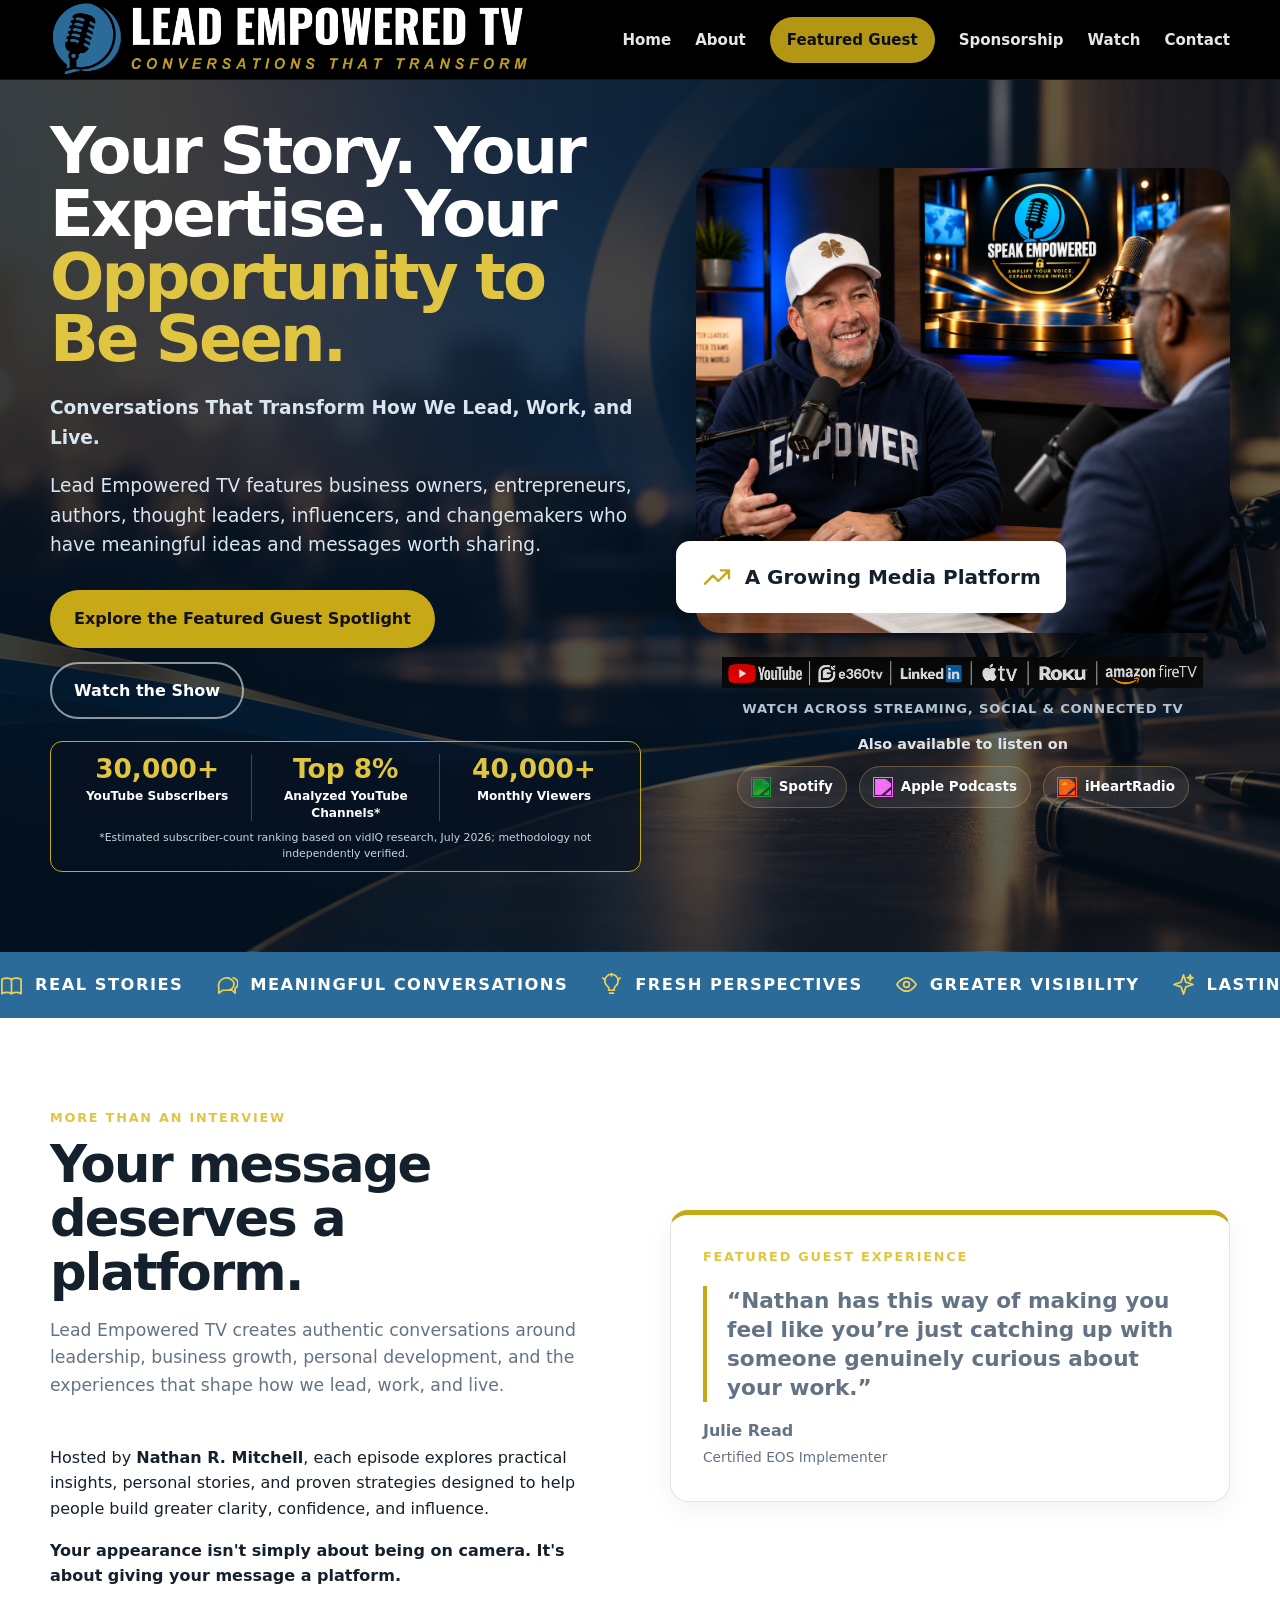
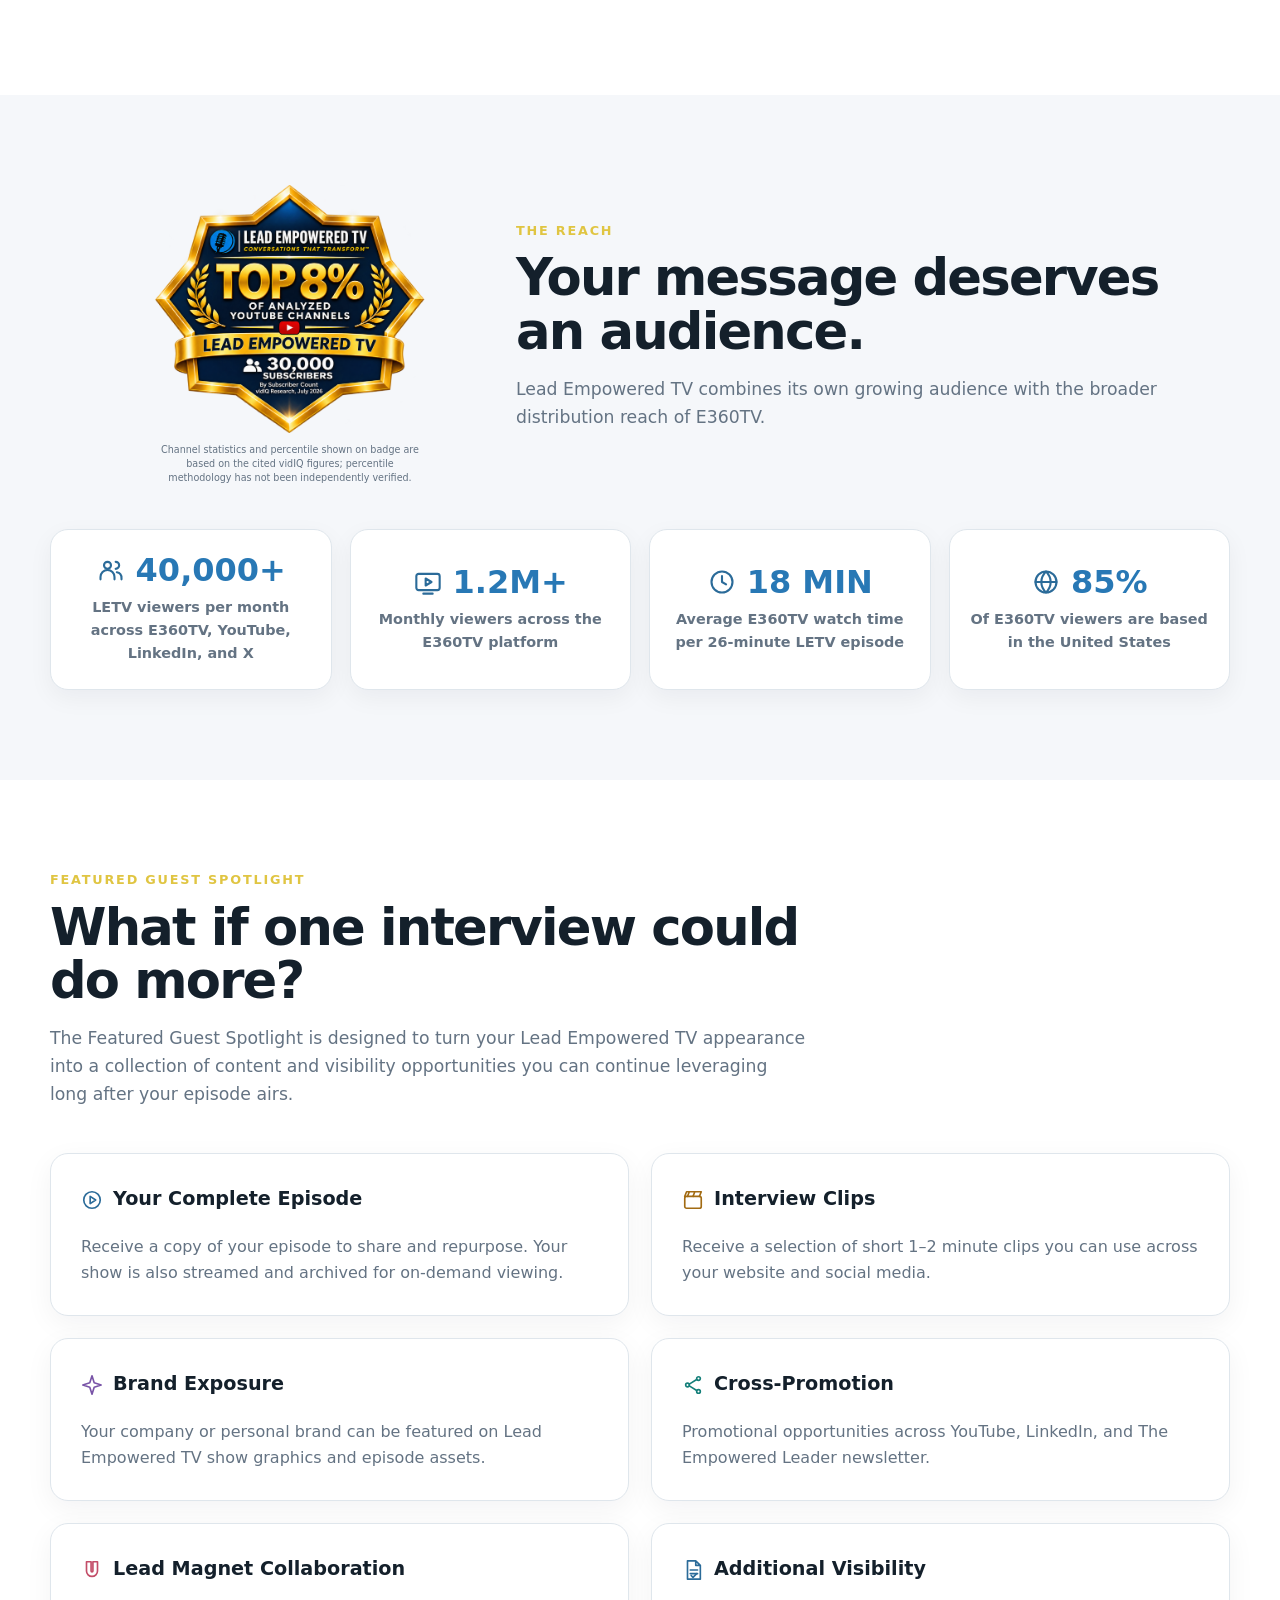
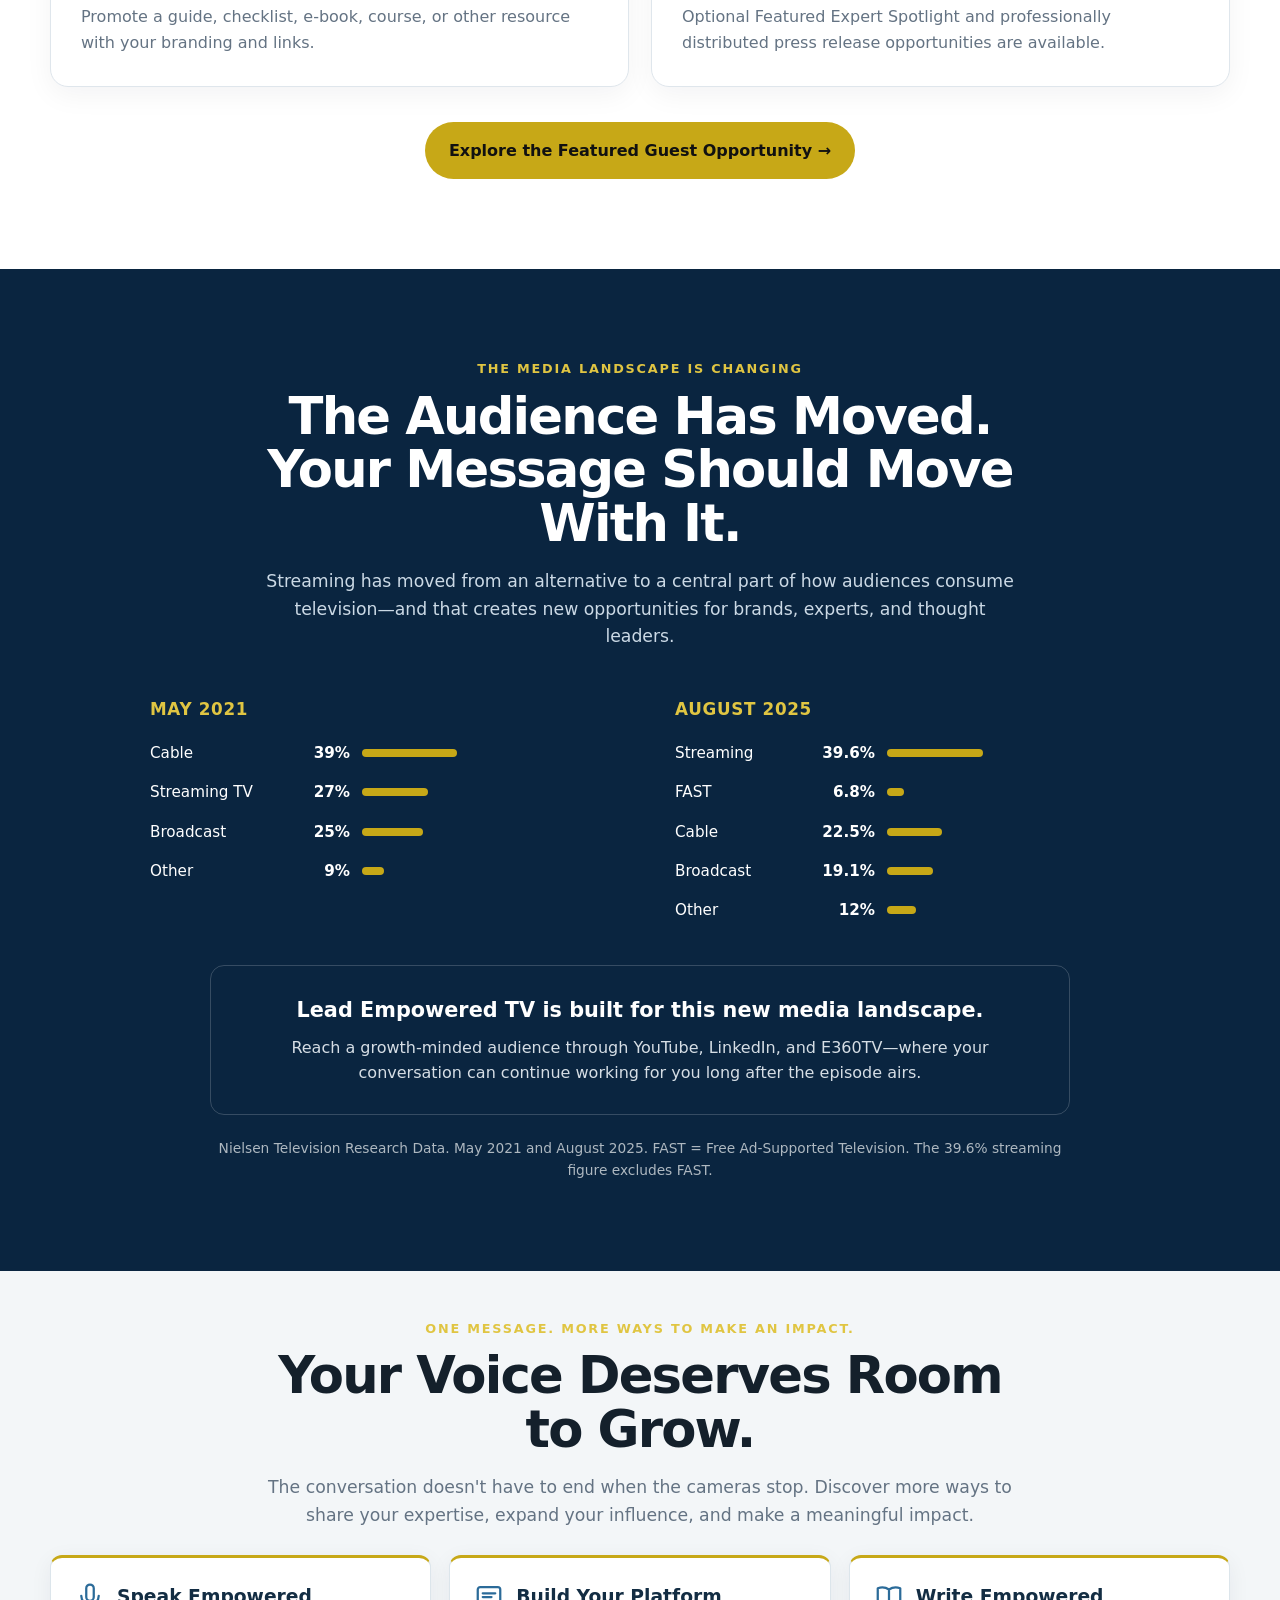
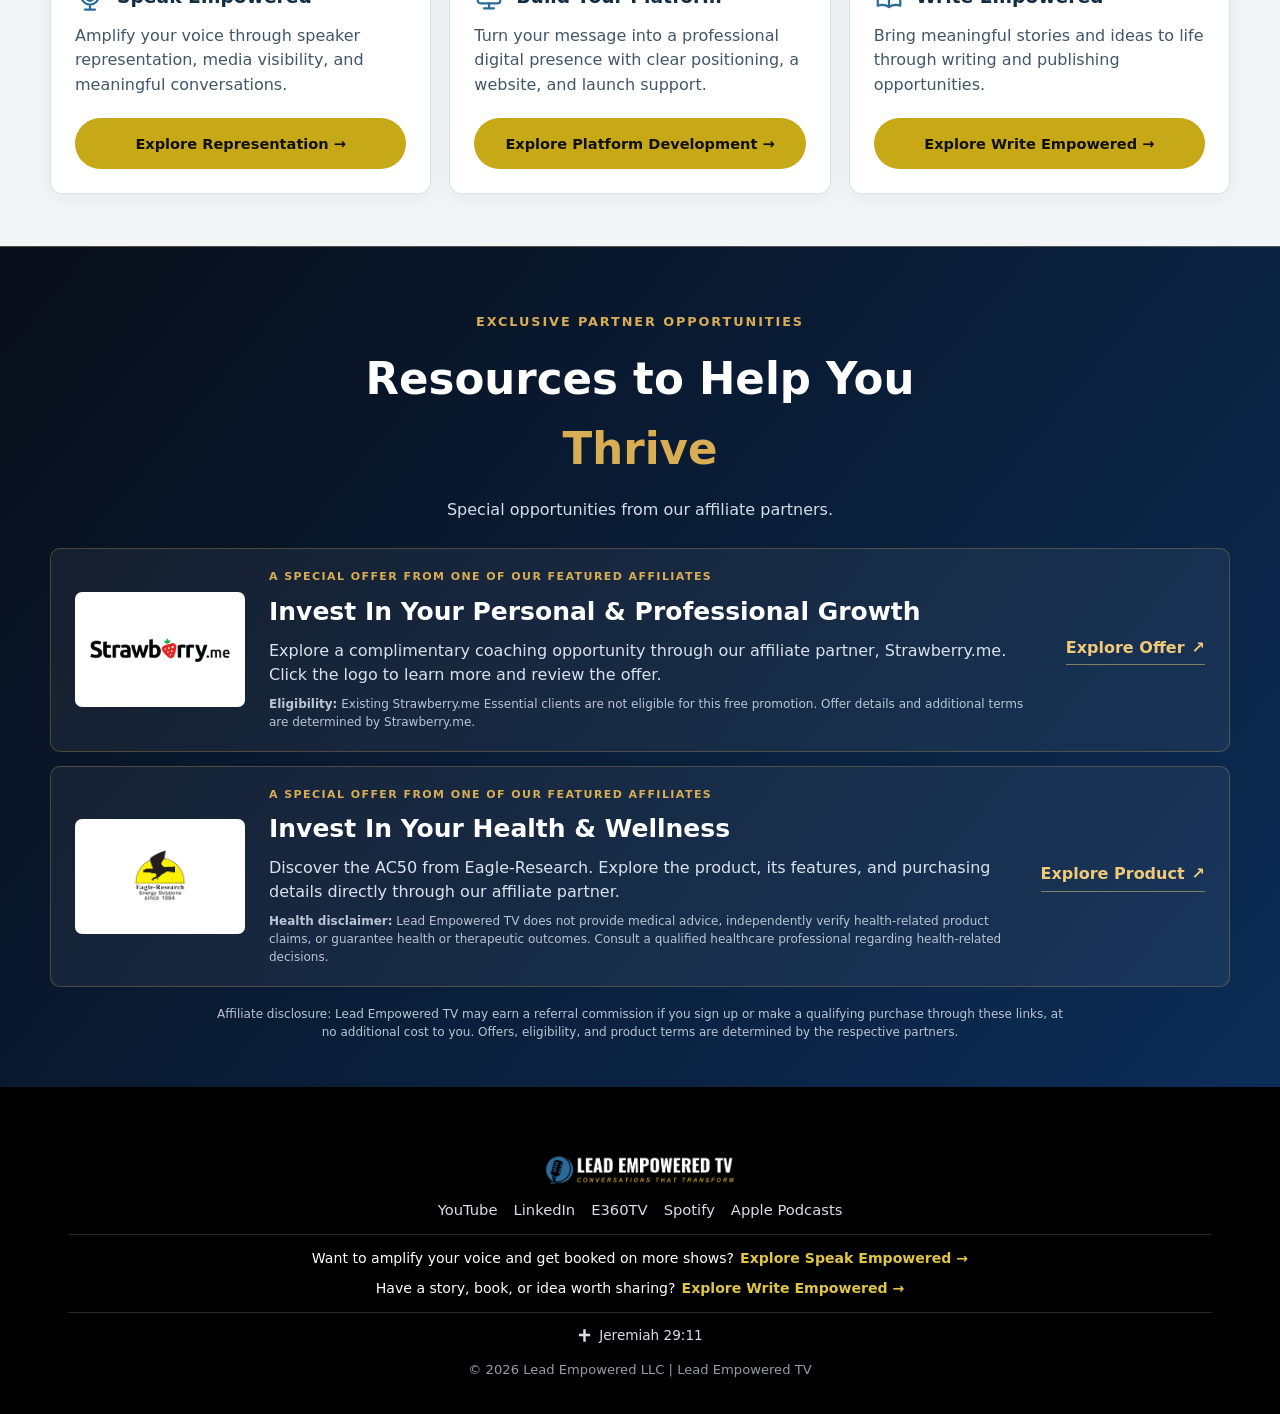
==== index.html @ e5d72232 "Replace trophy with understated upward growth icon" ====
<!doctype html>
<html lang="en">
<head><meta charset="utf-8"><meta name="viewport" content="width=device-width, initial-scale=1"><meta name="description" content="Lead Empowered TV features authentic conversations with business owners, entrepreneurs, authors, thought leaders, influencers and changemakers—broadcast across YouTube, LinkedIn and E360TV."><title>Lead Empowered TV | Conversations That Transform</title><link rel="stylesheet" href="styles.css?v=20261125-growth-badge"><meta name="theme-color" content="#000000"><link rel="icon" type="image/png" href="assets/letv-logo.png"></head>
<body>
<header class="site-header"><div class="container nav"><a class="brand" href="index.html"><img src="assets/letv-logo.png" alt="Lead Empowered TV"></a><button class="menu-btn" aria-label="Open navigation" aria-expanded="false">Menu</button><nav class="nav-links"><a href="index.html">Home</a><a href="about.html">About</a><a href="featured-guest.html" class="nav-cta">Featured Guest</a><a href="sponsorship.html">Sponsorship</a><a href="watch.html">Watch</a><a href="contact.html">Contact</a></nav></div></header>
<main>
<section class="hero home-hero"><div class="container hero-grid"><div><h1>Your Story. Your Expertise. Your <span>Opportunity to Be Seen.</span></h1><p><strong>Conversations That Transform How We Lead, Work, and Live.</strong></p><p>Lead Empowered TV features business owners, entrepreneurs, authors, thought leaders, influencers, and changemakers who have meaningful ideas and messages worth sharing.</p><div class="hero-actions"><a class="btn btn-primary" href="featured-guest.html">Explore the Featured Guest Spotlight</a><a class="btn btn-outline" href="watch.html">Watch the Show</a></div><div class="hero-credibility" aria-label="Lead Empowered TV audience milestones"><div class="hero-credibility-grid"><div><strong>30,000+</strong><span>YouTube Subscribers</span></div><div><strong>Top 8%</strong><span>Analyzed YouTube Channels*</span></div><div><strong>40,000+</strong><span>Monthly Viewers</span></div></div><p class="hero-credibility-note">*Estimated subscriber-count ranking based on vidIQ research, July 2026; methodology not independently verified.</p></div></div><div class="hero-visual"><div class="hero-image"><a href="https://speakempowered.com" target="_blank" rel="noopener noreferrer" aria-label="Visit Speak Empowered (opens in a new tab)"><img src="assets/Speak%20Empowered%20Podcast%20Studio.png" alt="Speak Empowered podcast studio conversation"></a><div class="hero-badge hero-milestone-badge"><svg viewBox="0 0 24 24" fill="none" stroke="currentColor" stroke-width="1.8" stroke-linecap="round" stroke-linejoin="round" aria-hidden="true"><path d="m3 17 6-6 4 4 8-8m-6 0h6v6"/></svg><span>A Growing Media Platform</span></div></div><div class="hero-platforms"><img src="assets/platform-logos.png.png" alt="Watch Lead Empowered TV on YouTube, E360TV, LinkedIn, Apple TV, Roku, and Amazon Fire TV"><p>Watch Across Streaming, Social &amp; Connected TV</p><div class="hero-audio-platforms" aria-label="Also available on audio platforms"><span class="hero-audio-intro">Also available to listen on</span><div class="hero-audio-list"><a class="hero-audio-service audio-spotify" href="https://open.spotify.com/show/033vvE1kZhwnEYryCUpQne" target="_blank" rel="noopener noreferrer" aria-label="Listen on Spotify (opens in a new tab)"><img src="https://cdn.jsdelivr.net/npm/simple-icons@v15/icons/spotify.svg" alt="" loading="lazy">Spotify</a><a class="hero-audio-service audio-apple" href="https://podcasts.apple.com/us/podcast/lead-empowered-tv-conversations-that-transform-how/id1896902342" target="_blank" rel="noopener noreferrer" aria-label="Listen on Apple Podcasts (opens in a new tab)"><img src="https://cdn.jsdelivr.net/npm/simple-icons@v15/icons/applepodcasts.svg" alt="" loading="lazy">Apple Podcasts</a><a class="hero-audio-service audio-iheart" href="https://www.iheart.com/podcast/1333-lead-empowered-tv-convers-336677983/" target="_blank" rel="noopener noreferrer" aria-label="Listen on iHeartRadio (opens in a new tab)"><img src="https://cdn.jsdelivr.net/npm/simple-icons@v15/icons/iheartradio.svg" alt="" loading="lazy">iHeartRadio</a></div></div></div></div></div></section>
<div class="home-ticker" aria-label="REAL STORIES • MEANINGFUL CONVERSATIONS • FRESH PERSPECTIVES • GREATER VISIBILITY • LASTING IMPACT"><div class="home-ticker-track" aria-hidden="true"><div class="home-ticker-set"><span class="ticker-item"><svg class="ticker-icon" viewBox="0 0 24 24" fill="none" stroke="currentColor" stroke-width="1.8" stroke-linecap="round" stroke-linejoin="round" aria-hidden="true" focusable="false"><path d="M12 6.5c3-1.5 7-1.5 10 0v15c-3-1.5-7-1.5-10 0-3-1.5-7-1.5-10 0v-15c3-1.5 7-1.5 10 0z"/><path d="M12 6.5v15"/></svg><span>REAL STORIES</span></span><span class="ticker-item"><svg class="ticker-icon" viewBox="0 0 24 24" fill="none" stroke="currentColor" stroke-width="1.8" stroke-linecap="round" stroke-linejoin="round" aria-hidden="true" focusable="false"><path d="M20 11a7 7 0 0 1-7 7H8l-4 3v-5a7 7 0 1 1 16-5z"/><path d="M15 18h3l3 3v-5a6 6 0 0 0-2-11"/></svg><span>MEANINGFUL CONVERSATIONS</span></span><span class="ticker-item"><svg class="ticker-icon" viewBox="0 0 24 24" fill="none" stroke="currentColor" stroke-width="1.8" stroke-linecap="round" stroke-linejoin="round" aria-hidden="true" focusable="false"><path d="M9 18h6m-5 3h4M8 14a7 7 0 1 1 8 0c-1 1-1.5 2-1.5 4h-5C9.5 16 9 15 8 14z"/><path d="M12 1v2M3 5l2 2M21 5l-2 2"/></svg><span>FRESH PERSPECTIVES</span></span><span class="ticker-item"><svg class="ticker-icon" viewBox="0 0 24 24" fill="none" stroke="currentColor" stroke-width="1.8" stroke-linecap="round" stroke-linejoin="round" aria-hidden="true" focusable="false"><path d="M2 12s4-7 10-7 10 7 10 7-4 7-10 7S2 12 2 12z"/><circle cx="12" cy="12" r="3"/></svg><span>GREATER VISIBILITY</span></span><span class="ticker-item"><svg class="ticker-icon" viewBox="0 0 24 24" fill="none" stroke="currentColor" stroke-width="1.8" stroke-linecap="round" stroke-linejoin="round" aria-hidden="true" focusable="false"><path d="m12 2 2.5 7.5L22 12l-7.5 2.5L12 22l-2.5-7.5L2 12l7.5-2.5L12 2z"/><path d="m19 2 .7 2.3L22 5l-2.3.7L19 8l-.7-2.3L16 5l2.3-.7L19 2z"/></svg><span>LASTING IMPACT</span></span></div><div class="home-ticker-set"><span class="ticker-item"><svg class="ticker-icon" viewBox="0 0 24 24" fill="none" stroke="currentColor" stroke-width="1.8" stroke-linecap="round" stroke-linejoin="round" aria-hidden="true" focusable="false"><path d="M12 6.5c3-1.5 7-1.5 10 0v15c-3-1.5-7-1.5-10 0-3-1.5-7-1.5-10 0v-15c3-1.5 7-1.5 10 0z"/><path d="M12 6.5v15"/></svg><span>REAL STORIES</span></span><span class="ticker-item"><svg class="ticker-icon" viewBox="0 0 24 24" fill="none" stroke="currentColor" stroke-width="1.8" stroke-linecap="round" stroke-linejoin="round" aria-hidden="true" focusable="false"><path d="M20 11a7 7 0 0 1-7 7H8l-4 3v-5a7 7 0 1 1 16-5z"/><path d="M15 18h3l3 3v-5a6 6 0 0 0-2-11"/></svg><span>MEANINGFUL CONVERSATIONS</span></span><span class="ticker-item"><svg class="ticker-icon" viewBox="0 0 24 24" fill="none" stroke="currentColor" stroke-width="1.8" stroke-linecap="round" stroke-linejoin="round" aria-hidden="true" focusable="false"><path d="M9 18h6m-5 3h4M8 14a7 7 0 1 1 8 0c-1 1-1.5 2-1.5 4h-5C9.5 16 9 15 8 14z"/><path d="M12 1v2M3 5l2 2M21 5l-2 2"/></svg><span>FRESH PERSPECTIVES</span></span><span class="ticker-item"><svg class="ticker-icon" viewBox="0 0 24 24" fill="none" stroke="currentColor" stroke-width="1.8" stroke-linecap="round" stroke-linejoin="round" aria-hidden="true" focusable="false"><path d="M2 12s4-7 10-7 10 7 10 7-4 7-10 7S2 12 2 12z"/><circle cx="12" cy="12" r="3"/></svg><span>GREATER VISIBILITY</span></span><span class="ticker-item"><svg class="ticker-icon" viewBox="0 0 24 24" fill="none" stroke="currentColor" stroke-width="1.8" stroke-linecap="round" stroke-linejoin="round" aria-hidden="true" focusable="false"><path d="m12 2 2.5 7.5L22 12l-7.5 2.5L12 22l-2.5-7.5L2 12l7.5-2.5L12 2z"/><path d="m19 2 .7 2.3L22 5l-2.3.7L19 8l-.7-2.3L16 5l2.3-.7L19 2z"/></svg><span>LASTING IMPACT</span></span></div></div></div>
<section class="section"><div class="container split"><div><div class="eyebrow">More Than An Interview</div><div class="section-heading"><h2>Your message deserves a platform.</h2><p>Lead Empowered TV creates authentic conversations around leadership, business growth, personal development, and the experiences that shape how we lead, work, and live.</p></div><p>Hosted by <strong>Nathan R. Mitchell</strong>, each episode explores practical insights, personal stories, and proven strategies designed to help people build greater clarity, confidence, and influence.</p><p><strong>Your appearance isn't simply about being on camera. It's about giving your message a platform.</strong></p></div><div class="card" style="border-top:5px solid var(--gold);padding:32px"><div class="eyebrow">Featured Guest Experience</div><p class="quote" style="margin-top:18px">“Nathan has this way of making you feel like you’re just catching up with someone genuinely curious about your work.”</p><p style="margin-bottom:0"><strong>Julie Read</strong><br><span class="small">Certified EOS Implementer</span></p></div></div></section>
<section class="section section-alt"><div class="container"><div class="reach-intro"><div class="reach-badge"><img src="assets/Lead%20Empowered%20TV%20top%208%25%20badge.png" alt="Lead Empowered TV badge: top 8 percent of analyzed YouTube channels by subscriber count, 30,000 subscribers, vidIQ research July 2026" loading="lazy"><p class="small">Channel statistics and percentile shown on badge are based on the cited vidIQ figures; percentile methodology has not been independently verified.</p></div><div class="section-heading"><div class="eyebrow">The Reach</div><h2>Your message deserves an audience.</h2><p>Lead Empowered TV combines its own growing audience with the broader distribution reach of E360TV.</p></div></div><div class="stats"><div class="stat stat--icon"><div class="stat-metric"><span class="stat-icon" aria-hidden="true"><svg viewBox="0 0 24 24" fill="none" stroke="currentColor" stroke-width="1.8" stroke-linecap="round" stroke-linejoin="round"><circle cx="9" cy="8" r="3"/><path d="M3 20v-2a6 6 0 0 1 12 0v2M16 5a3 3 0 0 1 0 6M17 14a5 5 0 0 1 4 5v1"/></svg></span><strong>40,000+</strong></div><span>LETV viewers per month across E360TV, YouTube, LinkedIn, and X</span></div><div class="stat stat--icon"><div class="stat-metric"><span class="stat-icon" aria-hidden="true"><svg viewBox="0 0 24 24" fill="none" stroke="currentColor" stroke-width="1.8" stroke-linecap="round" stroke-linejoin="round"><rect x="2" y="5" width="20" height="14" rx="2"/><path d="m10 9 5 3-5 3zM8 22h8"/></svg></span><strong>1.2M+</strong></div><span>Monthly viewers across the E360TV platform</span></div><div class="stat stat--icon"><div class="stat-metric"><span class="stat-icon" aria-hidden="true"><svg viewBox="0 0 24 24" fill="none" stroke="currentColor" stroke-width="1.8" stroke-linecap="round" stroke-linejoin="round"><circle cx="12" cy="12" r="9"/><path d="M12 7v5l3.5 2"/></svg></span><strong>18 MIN</strong></div><span>Average E360TV watch time per 26-minute LETV episode</span></div><div class="stat stat--icon"><div class="stat-metric"><span class="stat-icon" aria-hidden="true"><svg viewBox="0 0 24 24" fill="none" stroke="currentColor" stroke-width="1.8" stroke-linecap="round" stroke-linejoin="round"><circle cx="12" cy="12" r="9"/><path d="M3 12h18M12 3c-3 3-4 6-4 9s1 6 4 9M12 3c3 3 4 6 4 9s-1 6-4 9"/></svg></span><strong>85%</strong></div><span>Of E360TV viewers are based in the United States</span></div></div></div></section>
<section class="section"><div class="container"><div class="section-heading"><div class="eyebrow">Featured Guest Spotlight</div><h2>What if one interview could do more?</h2><p>The Featured Guest Spotlight is designed to turn your Lead Empowered TV appearance into a collection of content and visibility opportunities you can continue leveraging long after your episode airs.</p></div><div class="cards"><div class="card"><h3 class="spotlight-benefit-heading"><span class="spotlight-benefit-icon spotlight-benefit-icon--play-circle" aria-hidden="true"><svg width="22" height="22" viewBox="0 0 24 24" fill="none" stroke="currentColor" stroke-width="1.8" stroke-linecap="round" stroke-linejoin="round"><circle cx='12' cy='12' r='9'/><path d='m10 8 6 4-6 4z'/></svg></span>Your Complete Episode</h3><p>Receive a copy of your episode to share and repurpose. Your show is also streamed and archived for on-demand viewing.</p></div><div class="card"><h3 class="spotlight-benefit-heading"><span class="spotlight-benefit-icon spotlight-benefit-icon--clapperboard" aria-hidden="true"><svg width="22" height="22" viewBox="0 0 24 24" fill="none" stroke="currentColor" stroke-width="1.8" stroke-linecap="round" stroke-linejoin="round"><rect x='3' y='8' width='18' height='13' rx='2'/><path d='M3 8 5 3h16l-2 5M8 3l-2 5m8-5-2 5'/></svg></span>Interview Clips</h3><p>Receive a selection of short 1–2 minute clips you can use across your website and social media.</p></div><div class="card"><h3 class="spotlight-benefit-heading"><span class="spotlight-benefit-icon spotlight-benefit-icon--sparkles" aria-hidden="true"><svg width="22" height="22" viewBox="0 0 24 24" fill="none" stroke="currentColor" stroke-width="1.8" stroke-linecap="round" stroke-linejoin="round"><path d='m12 2 2.4 7.6L22 12l-7.6 2.4L12 22l-2.4-7.6L2 12l7.6-2.4z'/></svg></span>Brand Exposure</h3><p>Your company or personal brand can be featured on Lead Empowered TV show graphics and episode assets.</p></div><div class="card"><h3 class="spotlight-benefit-heading"><span class="spotlight-benefit-icon spotlight-benefit-icon--share" aria-hidden="true"><svg width="22" height="22" viewBox="0 0 24 24" fill="none" stroke="currentColor" stroke-width="1.8" stroke-linecap="round" stroke-linejoin="round"><circle cx='18' cy='5' r='2'/><circle cx='6' cy='12' r='2'/><circle cx='18' cy='19' r='2'/><path d='m8 11 8-5M8 13l8 5'/></svg></span>Cross-Promotion</h3><p>Promotional opportunities across YouTube, LinkedIn, and The Empowered Leader newsletter.</p></div><div class="card"><h3 class="spotlight-benefit-heading"><span class="spotlight-benefit-icon spotlight-benefit-icon--magnet" aria-hidden="true"><svg width="22" height="22" viewBox="0 0 24 24" fill="none" stroke="currentColor" stroke-width="1.8" stroke-linecap="round" stroke-linejoin="round"><path d='M6 3v10a6 6 0 0 0 12 0V3h-5v10a1 1 0 0 1-2 0V3z'/></svg></span>Lead Magnet Collaboration</h3><p>Promote a guide, checklist, e-book, course, or other resource with your branding and links.</p></div><div class="card"><h3 class="spotlight-benefit-heading"><span class="spotlight-benefit-icon spotlight-benefit-icon--file" aria-hidden="true"><svg width="22" height="22" viewBox="0 0 24 24" fill="none" stroke="currentColor" stroke-width="1.8" stroke-linecap="round" stroke-linejoin="round"><path d="M6 2h9l5 5v15H6zM15 2v5h5M9 12h8M9 16h8"/><path d="m10 18 2 2 4-4"/></svg></span>Additional Visibility</h3><p>Optional Featured Expert Spotlight and professionally distributed press release opportunities are available.</p></div></div><div style="text-align:center;margin-top:35px"><a class="btn btn-primary" href="featured-guest.html">Explore the Featured Guest Opportunity →</a></div></div></section>


<section class="section section-dark streaming-section"><div class="container"><div class="section-heading center"><div class="eyebrow">The Media Landscape Is Changing</div><h2>The Audience Has Moved. Your Message Should Move With It.</h2><p>Streaming has moved from an alternative to a central part of how audiences consume television—and that creates new opportunities for brands, experts, and thought leaders.</p></div><div class="media-compare"><div class="media-year"><div class="media-year-label">May 2021</div><div class="media-bars"><div class="media-row"><span>Cable</span><strong>39%</strong><i style="width:39%"></i></div><div class="media-row"><span>Streaming TV</span><strong>27%</strong><i style="width:27%"></i></div><div class="media-row"><span>Broadcast</span><strong>25%</strong><i style="width:25%"></i></div><div class="media-row"><span>Other</span><strong>9%</strong><i style="width:9%"></i></div></div></div><div class="media-year"><div class="media-year-label">August 2025</div><div class="media-bars"><div class="media-row"><span>Streaming</span><strong>39.6%</strong><i style="width:39.6%"></i></div><div class="media-row"><span>FAST</span><strong>6.8%</strong><i style="width:6.8%"></i></div><div class="media-row"><span>Cable</span><strong>22.5%</strong><i style="width:22.5%"></i></div><div class="media-row"><span>Broadcast</span><strong>19.1%</strong><i style="width:19.1%"></i></div><div class="media-row"><span>Other</span><strong>12%</strong><i style="width:12%"></i></div></div></div></div><div class="streaming-takeaway"><h3>Lead Empowered TV is built for this new media landscape.</h3><p>Reach a growth-minded audience through YouTube, LinkedIn, and E360TV—where your conversation can continue working for you long after the episode airs.</p></div><p class="small source-note">Nielsen Television Research Data. May 2021 and August 2025. FAST = Free Ad-Supported Television. The 39.6% streaming figure excludes FAST.</p></div></section>


</main>
<section class="section impact-pathways" aria-labelledby="impact-pathways-title"><div class="container"><div class="section-heading center"><div class="eyebrow">One Message. More Ways to Make an Impact.</div><h2 id="impact-pathways-title">Your Voice Deserves Room to Grow.</h2><p>The conversation doesn't have to end when the cameras stop. Discover more ways to share your expertise, expand your influence, and make a meaningful impact.</p></div><div class="impact-pathways-grid"><article class="impact-pathways-card"><div class="impact-pathways-title"><span class="impact-pathways-icon" aria-hidden="true"><svg viewBox="0 0 24 24"><rect x="9" y="2" width="6" height="13" rx="3"/><path d="M5 11a7 7 0 0 0 14 0M12 18v4M8 22h8"/></svg></span><h3>Speak Empowered</h3></div><p>Amplify your voice through speaker representation, media visibility, and meaningful conversations.</p><a class="btn btn-primary" href="https://speakempowered.com/apply" target="_blank" rel="noopener noreferrer">Explore Representation →</a></article><article class="impact-pathways-card"><div class="impact-pathways-title"><span class="impact-pathways-icon" aria-hidden="true"><svg viewBox="0 0 24 24"><rect x="3" y="4" width="18" height="13" rx="2"/><path d="M8 21h8M12 17v4M7 9h10M7 12h7"/></svg></span><h3>Build Your Platform</h3></div><p>Turn your message into a professional digital presence with clear positioning, a website, and launch support.</p><a class="btn btn-primary" href="https://speakempowered.com/platform-development" target="_blank" rel="noopener noreferrer">Explore Platform Development →</a></article><article class="impact-pathways-card"><div class="impact-pathways-title"><span class="impact-pathways-icon" aria-hidden="true"><svg viewBox="0 0 24 24"><path d="M12 6c-3-2-6-2-9-1v14c3-1 6-1 9 1 3-2 6-2 9-1V5c-3-1-6-1-9 1zM12 6v14"/></svg></span><h3>Write Empowered</h3></div><p>Bring meaningful stories and ideas to life through writing and publishing opportunities.</p><a class="btn btn-primary" href="https://writeempowered.com/" target="_blank" rel="noopener noreferrer">Explore Write Empowered →</a></article></div></div></section>
<section class="curated-partners" aria-labelledby="curated-partners-title"><div class="container curated-partners-inner"><div class="curated-partners-heading"><p class="eyebrow">EXCLUSIVE PARTNER OPPORTUNITIES</p><h2 id="curated-partners-title">Resources to Help You <span>Thrive</span></h2><p>Special opportunities from our affiliate partners.</p></div><div class="curated-partner-list"><article class="curated-partner-row"><a class="curated-partner-image" href="https://app.strawberry.me/r/nathanm" target="_blank" rel="noopener noreferrer sponsored" aria-label="Visit Strawberry.me coaching offer (opens in a new tab)"><img src="assets/StrawberryFry_Logo_High_Resolution_Transparent.png" alt="Strawberry.me logo" loading="lazy"></a><div class="curated-partner-content"><p class="curated-partner-category">A SPECIAL OFFER FROM ONE OF OUR FEATURED AFFILIATES</p><h3>Invest In Your Personal & Professional Growth</h3><p>Explore a complimentary coaching opportunity through our affiliate partner, Strawberry.me. Click the logo to learn more and review the offer.</p><p class="curated-partner-note"><strong>Eligibility:</strong> Existing Strawberry.me Essential clients are not eligible for this free promotion. Offer details and additional terms are determined by Strawberry.me.</p></div><a class="curated-partner-action" href="https://app.strawberry.me/r/nathanm" target="_blank" rel="noopener noreferrer sponsored">Explore Offer <span aria-hidden="true">↗</span></a></article><article class="curated-partner-row"><a class="curated-partner-image" href="https://eagle-research.com/product/ac50/?ref_affiliate_ndhddhdkjeiuxhj=34443" target="_blank" rel="noopener noreferrer sponsored" aria-label="Visit Eagle-Research AC50 (opens in a new tab)"><img src="assets/Lead_Empowered_LLC-Eagle-Research_Logo.jpg" alt="Eagle-Research partner logo" loading="lazy"></a><div class="curated-partner-content"><p class="curated-partner-category">A SPECIAL OFFER FROM ONE OF OUR FEATURED AFFILIATES</p><h3>Invest In Your Health & Wellness</h3><p>Discover the AC50 from Eagle-Research. Explore the product, its features, and purchasing details directly through our affiliate partner.</p><p class="curated-partner-note"><strong>Health disclaimer:</strong> Lead Empowered TV does not provide medical advice, independently verify health-related product claims, or guarantee health or therapeutic outcomes. Consult a qualified healthcare professional regarding health-related decisions.</p></div><a class="curated-partner-action" href="https://eagle-research.com/product/ac50/?ref_affiliate_ndhddhdkjeiuxhj=34443" target="_blank" rel="noopener noreferrer sponsored">Explore Product <span aria-hidden="true">↗</span></a></article></div><p class="curated-partners-disclosure">Affiliate disclosure: Lead Empowered TV may earn a referral commission if you sign up or make a qualifying purchase through these links, at no additional cost to you. Offers, eligibility, and product terms are determined by the respective partners.</p></div></section>
<footer class="site-footer"><div class="container footer-simple"><div class="footer-simple-brand"><img src="assets/letv-logo.png" alt="Lead Empowered TV"></div><div class="footer-simple-follow"><a href="https://www.youtube.com/@LeadEmpoweredTV" target="_blank" rel="noopener">YouTube</a><a href="https://www.linkedin.com/in/nathanrmitchell/" target="_blank" rel="noopener">LinkedIn</a><a href="https://e360tv.com/tvshow-details/lead-empowered-tv" target="_blank" rel="noopener">E360TV</a><a href="https://open.spotify.com/show/033vvE1kZhwnEYryCUpQne" target="_blank" rel="noopener">Spotify</a><a href="https://podcasts.apple.com/us/podcast/lead-empowered-tv-conversations-that-transform-how-we-lead-work-and-live/id1896902342" target="_blank" rel="noopener">Apple Podcasts</a></div><div class="footer-crosslinks"><div class="footer-simple-speak"><span>Want to amplify your voice and get booked on more shows?</span><a href="https://speakempowered.com" target="_blank" rel="noopener">Explore Speak Empowered →</a></div><div class="footer-simple-write"><span>Have a story, book, or idea worth sharing?</span><a href="https://writeempowered.com" target="_blank" rel="noopener noreferrer">Explore Write Empowered →</a></div></div><div class="footer-simple-faith"><span class="footer-faith"><svg viewBox="0 0 24 24" width="15" height="15" aria-hidden="true" focusable="false" fill="currentColor"><path d="M10 2h4v7h7v4h-7v9h-4v-9H3V9h7z"/></svg><span>Jeremiah 29:11</span></span></div><div class="footer-simple-bottom">© 2026 Lead Empowered LLC | Lead Empowered TV</div></div></footer><script src="script.js"></script></body></html>
---- styles.css ----
:root{
  --blue:#2878B5;
  --blue-dark:#0a2540;
  --gold:#c7a817;
  --gold-light:#e0c542;
  --white:#ffffff;
  --offwhite:#f5f7fa;
  --ink:#14202b;
  --muted:#647383;
  --line:#dfe6ec;
  --shadow:0 18px 45px rgba(8,29,49,.12);
  --radius:18px;
  --max:1180px;
}
*{box-sizing:border-box}
html{scroll-behavior:smooth}
body{margin:0;font-family:Inter,ui-sans-serif,system-ui,-apple-system,BlinkMacSystemFont,"Segoe UI",sans-serif;color:var(--ink);line-height:1.6;background:#fff}
a{color:inherit}
img{max-width:100%;display:block}
.container{width:min(var(--max),calc(100% - 40px));margin:auto}
.site-header{position:sticky;top:0;z-index:50;background:#000;backdrop-filter:blur(12px);border-bottom:1px solid rgba(255,255,255,.08)}
.nav{min-height:78px;display:flex;align-items:center;justify-content:space-between;gap:24px}
.brand img{width:480px;height:auto}
.nav-links{display:flex;align-items:center;gap:24px;color:#fff;font-size:.94rem;font-weight:700}
.nav-links a{text-decoration:none;opacity:.9}
.nav-links a:hover{color:var(--gold-light)}
.nav-cta{background:var(--gold);color:#111!important;padding:11px 17px;border-radius:999px}
.menu-btn{display:none;background:none;border:1px solid rgba(255,255,255,.3);color:#fff;padding:8px 10px;border-radius:8px}
.hero{background:radial-gradient(circle at 75% 20%,rgba(40,120,181,.38),transparent 36%),linear-gradient(120deg,#071521 0%,#0b2a45 55%,#081521 100%);color:#fff;padding:48px 0 80px;overflow:hidden}
.hero-grid{display:grid;grid-template-columns:1.05fr .95fr;align-items:center;gap:55px}
.eyebrow{color:var(--gold-light);font-weight:800;letter-spacing:.14em;text-transform:uppercase;font-size:.8rem}
.hero h1{font-size:clamp(2.6rem,5vw,5rem);line-height:.98;margin:16px 0 22px;letter-spacing:-.045em}
.hero h1 span{color:var(--gold-light)}
.hero p{font-size:1.16rem;color:#d9e5ef;max-width:690px}
.hero-actions{display:flex;gap:14px;flex-wrap:wrap;margin-top:30px}
.btn{display:inline-flex;align-items:center;justify-content:center;text-decoration:none;border-radius:999px;padding:14px 22px;font-weight:800;border:2px solid transparent;transition:.2s}
.btn-primary{background:var(--gold);color:#111}
.btn-primary:hover{transform:translateY(-2px);background:var(--gold-light)}
.btn-outline{border-color:rgba(255,255,255,.55);color:#fff}
.btn-outline:hover{background:#fff;color:var(--blue-dark)}
.hero-image{position:relative}
.hero-image img{border-radius:24px;box-shadow:0 28px 70px rgba(0,0,0,.4);aspect-ratio:1.15/1;object-fit:cover}
.hero-badge{position:absolute;bottom:20px;left:-20px;background:#fff;color:var(--ink);padding:14px 18px;border-radius:14px;box-shadow:var(--shadow);font-weight:800}
.section{padding:90px 0}
.section-alt{background:var(--offwhite)}
.section-dark{background:var(--blue-dark);color:#fff}
.section-heading{max-width:760px;margin-bottom:45px}
.section-heading.center{text-align:center;margin-left:auto;margin-right:auto}
.section-heading h2{font-size:clamp(2rem,4vw,3.3rem);line-height:1.05;letter-spacing:-.035em;margin:10px 0 16px}
.section-heading p{color:var(--muted);font-size:1.08rem}
.section-dark .section-heading p{color:#cbd9e5}
.split{display:grid;grid-template-columns:1fr 1fr;gap:60px;align-items:center}
.studio-img{border-radius:22px;box-shadow:var(--shadow)}
.check-list{list-style:none;padding:0;margin:25px 0}
.check-list li{margin:14px 0;padding-left:30px;position:relative}
.check-list li:before{content:"✓";position:absolute;left:0;color:var(--gold);font-weight:900}
.stats{display:grid;grid-template-columns:repeat(4,1fr);gap:18px}
.stat{padding:28px 18px;background:#fff;border:1px solid var(--line);border-radius:var(--radius);text-align:center;box-shadow:0 8px 25px rgba(8,29,49,.05)}
.stat strong{display:block;color:var(--blue);font-size:2rem;line-height:1;margin-bottom:9px}
.stat span{font-size:.9rem;font-weight:700;color:var(--muted)}
.cards{display:grid;grid-template-columns:repeat(2,1fr);gap:22px}
.card{background:#fff;border:1px solid var(--line);border-radius:var(--radius);padding:30px;box-shadow:0 8px 28px rgba(8,29,49,.05)}
.card h3{margin-top:0;font-size:1.2rem}
.card p{color:var(--muted);margin-bottom:0}
.guest-grid{display:grid;grid-template-columns:repeat(3,1fr);gap:20px}
.guest-card{padding:25px;border:1px solid var(--line);border-radius:var(--radius);background:#fff}
.guest-card h3{margin:0 0 8px}
.guest-card p{margin:0;color:var(--muted)}
.host{display:grid;grid-template-columns:.75fr 1.25fr;gap:55px;align-items:center}
.host img{border-radius:22px;box-shadow:var(--shadow)}
.quote{font-size:1.35rem;font-weight:750;line-height:1.35;border-left:4px solid var(--gold);padding-left:20px}
.cta{background:linear-gradient(135deg,#0b2a45,#123f63);color:#fff;text-align:center;border-radius:28px;padding:60px 35px}
.cta h2{font-size:clamp(2rem,4vw,3rem);margin:0 0 15px}
.cta p{max-width:700px;margin:0 auto 25px;color:#d8e4ee}
.page-hero{background:linear-gradient(120deg,#071521,#0d3150);color:#fff;padding:75px 0}
.page-hero h1{font-size:clamp(2.5rem,5vw,4.3rem);line-height:1;margin:12px 0}
.page-hero p{max-width:720px;color:#d5e3ed;font-size:1.1rem}
.form-wrap{max-width:760px;margin:auto;background:#fff;border:1px solid var(--line);border-radius:22px;padding:35px;box-shadow:var(--shadow)}
.form-grid{display:grid;grid-template-columns:1fr 1fr;gap:18px}
.form-group{display:flex;flex-direction:column;gap:7px;margin-bottom:18px}
.form-group.full{grid-column:1/-1}
label{font-weight:750}
input,textarea,select{font:inherit;border:1px solid #cbd5de;border-radius:10px;padding:12px 13px;background:#fff}
textarea{min-height:150px;resize:vertical}
.small{font-size:.86rem;color:var(--muted)}
.site-footer{background:#000;color:#fff;padding:46px 0 22px}padding:50px 0 25px}
.footer-grid{display:grid;grid-template-columns:1.2fr .8fr .8fr;gap:40px}
.footer-brand img{width:260px;margin-bottom:18px}
.footer h3{color:#fff;font-size:1rem}
.footer a{text-decoration:none;color:#fff}
.footer a:hover{color:var(--gold-light)}
.footer-bottom{border-top:1px solid rgba(255,255,255,.1);margin-top:35px;padding-top:20px;font-size:.85rem;display:flex;justify-content:space-between;gap:20px}
@media(max-width:900px){
  .nav-links{display:none;position:absolute;top:78px;left:0;right:0;background:#000;padding:20px;flex-direction:column;align-items:stretch}
  .nav-links.open{display:flex}
  .menu-btn{display:block}
  .hero-grid,.split,.host{grid-template-columns:1fr}
  .hero{padding-top:65px}
  .hero-image{order:-1}
  .hero-badge{left:15px}
  .stats{grid-template-columns:repeat(2,1fr)}
  .guest-grid,.cards{grid-template-columns:1fr}
  .footer-grid{grid-template-columns:1fr}
}
@media(max-width:560px){
  .container{width:min(var(--max),calc(100% - 28px))}
  .nav{min-height:68px}
  .brand img{width:190px}
  .nav-links{top:68px}
  .hero{padding:48px 0 55px}
  .hero h1{font-size:2.65rem}
  .section{padding:65px 0}
  .stats{grid-template-columns:1fr}
  .form-grid{grid-template-columns:1fr}
  .form-group.full{grid-column:auto}
  .footer-bottom{flex-direction:column}
}

/* Contact page polish */
.contact-grid{display:grid;grid-template-columns:1fr 1.05fr;gap:64px;align-items:start}
.contact-copy h2{margin:.15rem 0 1rem}
.contact-callout{margin-top:34px;padding:28px 0;border-top:1px solid #d9e0e6;border-bottom:1px solid #d9e0e6}
.contact-callout h3{margin:.25rem 0 .7rem}
.contact-note{margin-top:28px}
.contact-note a{color:var(--navy);font-weight:700}
.contact-form{padding:4px 0}
.contact-form form{display:flex;flex-direction:column;gap:18px}
.contact-form label{display:block;font-weight:700;margin-bottom:7px}
.contact-form input,.contact-form select,.contact-form textarea{width:100%;padding:13px 14px;border:1px solid #cbd5dc;border-radius:4px;background:#fff;font:inherit;box-sizing:border-box}
.contact-form input:focus,.contact-form select:focus,.contact-form textarea:focus{outline:2px solid rgba(197,153,58,.35);border-color:var(--gold)}
@media(max-width:800px){.contact-grid{grid-template-columns:1fr;gap:42px}}

/* Footer polish */
.footer{display:grid;grid-template-columns:1.4fr 1fr 1.4fr;gap:48px;align-items:start}
.footer-brand img{max-width:190px;margin-bottom:14px}
.footer-brand p{max-width:390px;margin:0;color:#cfd6dc}
.footer-links h3,.footer-voice h3{color:#fff;font-size:1rem;margin:0 0 12px}
.footer-links{display:flex;flex-direction:column;gap:7px}
.footer-links a:hover,.footer-voice a:hover{color:var(--gold-light)}
.footer-voice p{color:#cfd6dc;margin:0 0 12px;max-width:360px}
.footer-bottom{margin-top:30px;padding-top:18px;border-top:1px solid rgba(255,255,255,.18);font-size:.88rem;color:#aeb8c0}
@media(max-width:800px){.footer{grid-template-columns:1fr;gap:28px}}

/* Final responsive/accessibility polish */
.menu-btn{border:1px solid rgba(255,255,255,.28);background:transparent;color:#fff;border-radius:4px;padding:9px 14px;font:inherit;font-weight:700;cursor:pointer}
.menu-btn:hover{border-color:var(--gold);color:var(--gold-light)}
.site-footer a:focus-visible,.site-header a:focus-visible,.menu-btn:focus-visible,.btn:focus-visible,input:focus-visible,select:focus-visible,textarea:focus-visible{outline:3px solid rgba(224,197,66,.7);outline-offset:3px}
@media(max-width:800px){.footer{padding-bottom:4px}}

/* Streaming media landscape section */
.streaming-section{position:relative;overflow:hidden}
.media-compare{display:grid;grid-template-columns:1fr 1fr;gap:70px;margin:42px auto 34px;max-width:980px}
.media-year-label{font-size:1.05rem;font-weight:800;letter-spacing:.04em;text-transform:uppercase;color:var(--gold-light);margin-bottom:18px}
.media-bars{display:flex;flex-direction:column;gap:15px}
.media-row{display:grid;grid-template-columns:130px 58px 1fr;align-items:center;gap:12px;color:#fff;font-size:.95rem}
.media-row strong{text-align:right}
.media-row i{display:block;height:8px;border-radius:999px;background:var(--gold)}
.streaming-takeaway{max-width:860px;margin:42px auto 0;padding:28px 32px;border:1px solid rgba(255,255,255,.18);border-radius:14px;text-align:center}
.streaming-takeaway h3{margin:0 0 8px;color:#fff;font-size:1.3rem}
.streaming-takeaway p{margin:0;color:#d6dee5}
.source-note{max-width:860px;margin:22px auto 0;text-align:center;color:#aeb8c0}
@media(max-width:800px){
  .media-compare{grid-template-columns:1fr;gap:38px}
}
@media(max-width:560px){
  .media-row{grid-template-columns:105px 52px 1fr;gap:8px;font-size:.88rem}
  .streaming-takeaway{padding:24px 20px}
}

/* Sponsorship form polish */
.sponsor-form{max-width:920px;margin:38px auto 0;background:#fff;border:1px solid #dfe5e9;border-radius:10px;padding:42px 46px;box-shadow:0 12px 35px rgba(0,0,0,.06)}
.sponsor-form form{display:flex;flex-direction:column;gap:20px}
.sponsor-form .form-row{display:grid;grid-template-columns:1fr 1fr;gap:22px}
.sponsor-form .form-field{display:flex;flex-direction:column}
.sponsor-form label{display:block;font-weight:700;margin-bottom:8px;color:#17212b}
.sponsor-form input,.sponsor-form textarea{width:100%;box-sizing:border-box;padding:13px 14px;border:1px solid #cbd4db;border-radius:5px;background:#fff;color:#17212b;font:inherit;transition:border-color .15s,box-shadow .15s}
.sponsor-form input{height:48px}
.sponsor-form textarea{resize:vertical;min-height:120px}
.sponsor-form input::placeholder,.sponsor-form textarea::placeholder{color:#9aa5ad}
.sponsor-form input:focus,.sponsor-form textarea:focus{outline:none;border-color:var(--gold);box-shadow:0 0 0 3px rgba(197,153,58,.14)}
.form-section-label{font-size:.82rem;font-weight:800;letter-spacing:.08em;text-transform:uppercase;color:var(--navy);padding-bottom:9px;border-bottom:1px solid #e1e6ea;margin-top:2px}
.form-section-label-goals{margin-top:12px}
.sponsor-submit{align-self:flex-start;margin-top:4px}
@media(max-width:700px){
  .sponsor-form{padding:28px 22px}
  .sponsor-form .form-row{grid-template-columns:1fr;gap:20px}
  .sponsor-submit{width:100%}
}

.footer-social a{transition:color .15s}
.footer-social a:hover{color:var(--gold-light)}
@media(max-width:1000px){
  .footer{grid-template-columns:1fr 1fr}
}

/* Clean media-style footer */
.footer-clean{text-align:center;padding:48px 0 22px}
.footer-clean-brand img{width:190px;height:auto;margin:0 auto 12px}
.footer-clean-brand p{margin:0 auto;color:#cfd6dc}
.footer-clean-nav{display:flex;justify-content:center;flex-wrap:wrap;gap:8px 26px;margin:28px 0 20px}
.footer-clean-nav a,.footer-clean-follow a,.footer-clean-bottom a{color:#fff;text-decoration:none}
.footer-clean-nav a:hover,.footer-clean-follow a:hover,.footer-clean-bottom a:hover{color:var(--gold-light)}
.footer-clean-follow{display:flex;justify-content:center;align-items:center;flex-wrap:wrap;gap:8px 18px;color:#cfd6dc;font-size:.95rem}
.footer-clean-follow span{font-weight:700;color:#fff}
.footer-clean-bottom{display:flex;justify-content:space-between;gap:20px;margin-top:30px;padding-top:18px;border-top:1px solid rgba(255,255,255,.18);font-size:.85rem;color:#aeb8c0}
@media(max-width:700px){
  .footer-clean{padding:38px 20px 20px}
  .footer-clean-nav{gap:10px 18px}
  .footer-clean-bottom{flex-direction:column;align-items:center}
}

/* Simplified footer */
.footer-simple{text-align:center;padding:42px 20px 20px}
.footer-simple-brand img{width:190px;height:auto;margin:0 auto 24px}
.footer-simple-follow{display:flex;justify-content:center;align-items:center;flex-wrap:wrap;gap:8px 22px;margin-bottom:28px}
.footer-simple-follow a{color:#d8dee3;text-decoration:none;font-size:.92rem}
.footer-simple-follow a:hover{color:var(--gold-light)}
.footer-simple-speak{padding:24px 0;border-top:1px solid rgba(255,255,255,.16);border-bottom:1px solid rgba(255,255,255,.16);display:flex;justify-content:center;align-items:center;flex-wrap:wrap;gap:10px 20px}
.footer-simple-speak span{color:#fff;font-size:1rem}
.footer-simple-speak a{color:var(--gold-light);font-weight:800;text-decoration:none;font-size:1rem}
.footer-simple-speak a:hover{color:#fff}
.footer-simple-bottom{padding-top:20px;color:#929da6;font-size:.82rem}
@media(max-width:600px){
  .footer-simple{padding:36px 18px 18px}
  .footer-simple-brand img{width:175px}
  .footer-simple-follow{gap:10px 16px}
  .footer-simple-speak{flex-direction:column}
  .footer-simple-speak span{max-width:340px}
}

/* About page endorsement */
.endorsement-section{padding-top:20px}
.endorsement{max-width:900px;margin:0 auto;text-align:center;padding:48px 56px;border-top:1px solid #d9e0e6;border-bottom:1px solid #d9e0e6}
.endorsement blockquote{margin:14px auto 22px;font-size:clamp(1.45rem,2.4vw,2rem);line-height:1.4;font-weight:700;color:var(--navy);max-width:780px}
.endorsement-attribution{display:flex;flex-direction:column;gap:4px;color:#65717b}
.endorsement-attribution strong{font-size:1.05rem;color:#17212b}
.endorsement-attribution span{font-size:.92rem}
@media(max-width:600px){.endorsement{padding:36px 22px}.endorsement blockquote{font-size:1.3rem}}

/* Homepage hero platform reach */
.hero-visual{min-width:0}
.hero-platforms{margin:24px auto 0;text-align:center;width:90%}
.hero-platforms img{width:100%;height:auto;object-fit:contain;margin:0 auto;box-shadow:none;border-radius:0;aspect-ratio:auto}
.hero-platforms p{margin:10px 0 0;max-width:none;font-size:.82rem;font-weight:750;letter-spacing:.06em;text-transform:uppercase;color:#b9cad8}
@media(max-width:900px){.hero-platforms{width:min(90%,620px);margin-top:22px}.hero-visual{order:-1}}
@media(max-width:560px){.hero-platforms{width:100%;margin-top:18px}.hero-platforms p{font-size:.72rem;letter-spacing:.04em}}

/* Watch page platform banner */
.watch-platforms{max-width:1000px;margin:52px auto 18px;padding:0 12px}
.watch-platforms img{width:100%;height:auto;display:block;object-fit:contain}
@media(max-width:600px){.watch-platforms{margin:40px auto 12px;padding:0}}

/* Wider Lauren Fine testimonial */
.lauren-testimonial .endorsement{max-width:1160px;padding-left:42px;padding-right:42px}
.lauren-testimonial .endorsement blockquote{max-width:1080px;font-size:clamp(1.15rem,1.55vw,1.5rem);line-height:1.5}
@media(max-width:600px){.lauren-testimonial .endorsement{padding-left:22px;padding-right:22px}.lauren-testimonial .endorsement blockquote{font-size:1.12rem}}

/* Lauren Fine testimonial portrait */
.lauren-testimonial .endorsement{display:grid;grid-template-columns:160px minmax(0,1fr);gap:42px;align-items:center;text-align:left}
.lauren-testimonial .lauren-photo{width:160px;height:160px;border-radius:50%;object-fit:cover;object-position:center 30%;display:block;box-shadow:0 8px 24px rgba(0,0,0,.14)}
.lauren-testimonial .lauren-quote blockquote{margin-left:0;margin-right:0}
.lauren-testimonial .endorsement-attribution{align-items:flex-start}
@media(max-width:760px){.lauren-testimonial .endorsement{display:flex;flex-direction:column;gap:24px;text-align:center}.lauren-testimonial .lauren-photo{width:140px;height:140px}.lauren-testimonial .lauren-quote blockquote{margin-left:auto;margin-right:auto}.lauren-testimonial .endorsement-attribution{align-items:center}}

/* Homepage hero photographic background */
.hero{background-image:linear-gradient(90deg,rgba(4,16,30,.80) 0%,rgba(5,20,36,.71) 43%,rgba(5,18,32,.60) 100%),url("assets/hero-podcast-mic.png.png");background-size:cover;background-position:center center;background-repeat:no-repeat}
@media(max-width:900px){.hero{background-image:linear-gradient(90deg,rgba(4,16,30,.82),rgba(5,20,36,.69)),url("assets/hero-podcast-mic.png.png");background-position:62% center}}
@media(max-width:560px){.hero{background-image:linear-gradient(rgba(4,16,30,.85),rgba(4,16,30,.78)),url("assets/hero-podcast-mic.png.png");background-position:66% center}}

/* Homepage scrolling message ticker */
.home-ticker{background:#2b6b99;color:#fff;overflow:hidden;padding:20px 0;white-space:nowrap}
.home-ticker-track{display:flex;width:max-content;animation:home-ticker-scroll 38s linear infinite}
.home-ticker-set{display:flex;flex:none;align-items:center;gap:32px;padding-right:32px;font-size:1.02rem;font-weight:800;letter-spacing:.09em}
.home-ticker .ticker-star{color:#f0cf55;font-size:1.2rem}
@keyframes home-ticker-scroll{to{transform:translateX(-50%)}}
@media(max-width:600px){.home-ticker{padding:16px 0}.home-ticker-set{gap:22px;padding-right:22px;font-size:.86rem;letter-spacing:.06em}}
@media(prefers-reduced-motion:reduce){.home-ticker-track{animation:none}.home-ticker{overflow-x:auto}}

/* Gold four-leaf clover separators */
.home-ticker .ticker-clover{width:21px;height:21px;flex:0 0 21px;color:#f0cf55;display:block}

/* Icon-led scrolling ticker */
.home-ticker .ticker-item{display:inline-flex;align-items:center;gap:12px;flex:none}
.home-ticker .ticker-icon{width:23px;height:23px;flex:none;color:#f0cf55}
@media(max-width:600px){.home-ticker .ticker-icon{width:20px;height:20px}.home-ticker .ticker-item{gap:9px}}

/* Audience reach recognition badge */
.reach-badge{max-width:360px;margin:34px auto 0;text-align:center}
.reach-badge img{width:100%;height:auto;display:block;object-fit:contain}
.reach-badge .small{font-size:.6rem;line-height:1.45;margin:10px auto 0;max-width:340px}
@media(max-width:600px){.reach-badge{max-width:280px;margin-top:26px}}

/* Reach intro badge and heading layout */
.reach-intro{display:grid;grid-template-columns:minmax(230px,340px) minmax(0,1fr);align-items:center;gap:56px;max-width:1040px;margin:0 auto 44px}
.reach-intro .reach-badge{margin:0 auto;width:80%}
.reach-intro .section-heading{margin:0;max-width:650px}
@media(max-width:760px){.reach-intro{grid-template-columns:1fr;gap:24px;text-align:center}.reach-intro .reach-badge{max-width:280px}.reach-intro .section-heading{margin:0 auto}}

/* Watch page badge: 20% larger than homepage badge */
.watch-intro .reach-badge{width:96%}
@media(max-width:760px){.watch-intro .reach-badge{max-width:336px}}

/* Align Watch CTA with intro copy */
.watch-intro-cta{margin-top:24px;text-align:left}
@media(max-width:760px){.watch-intro-cta{text-align:center}}

/* Platform logo artwork beneath homepage reach metrics */
.reach-platform-logos{max-width:760px;margin:26px auto 0;text-align:center}
.reach-platform-logos img{display:block;width:100%;height:auto;object-fit:contain}
@media(max-width:600px){.reach-platform-logos{margin-top:20px}}

/* Premium sponsorship offer feature */
.sponsor-offer-section{padding:42px 0 18px;background:#f7f8fa}
.sponsor-offer-card{position:relative;overflow:hidden;max-width:1050px;margin:0 auto;padding:56px 38px 60px;text-align:center;color:#fff;background:linear-gradient(135deg,#101c2c 0%,#162a43 60%,#101c2c 100%);border:1px solid #c9a34a;border-radius:16px;box-shadow:0 16px 36px rgba(12,25,44,.14)}
.sponsor-offer-card:before,.sponsor-offer-card:after{content:"";position:absolute;left:38px;right:38px;height:1px;background:linear-gradient(90deg,transparent,#c9a34a,transparent)}
.sponsor-offer-card:before{top:20px}.sponsor-offer-card:after{bottom:20px}
.sponsor-offer-eyebrow{font-size:.78rem;font-weight:700;letter-spacing:.2em;color:#d9b968;margin-bottom:20px}
.sponsor-offer-card h2{font-size:clamp(1.9rem,4vw,3.15rem);line-height:1.15;max-width:800px;margin:0 auto 30px;color:#fff}
.sponsor-offer-card h2 span{color:#d9b968}
.sponsor-offer-price{margin-bottom:22px}
.sponsor-offer-start{display:block;color:#d9b968;font-size:.78rem;font-weight:700;letter-spacing:.18em;margin-bottom:5px}
.sponsor-offer-price strong{font-size:clamp(3.3rem,7vw,5.4rem);line-height:1;font-weight:800;color:#fff}
.sponsor-offer-unit{display:inline-block;color:#d9b968;font-size:1.05rem;font-weight:600;margin-left:12px}
.sponsor-offer-card p{max-width:700px;margin:0 auto 28px;color:#e0e4e9;font-size:1.06rem;line-height:1.65}
.sponsor-offer-button{display:inline-flex;justify-content:center}
#sponsorship-inquiry{scroll-margin-top:95px}
@media(max-width:600px){.sponsor-offer-section{padding:24px 0 8px}.sponsor-offer-card{padding:45px 22px 46px;border-radius:12px}.sponsor-offer-card:before,.sponsor-offer-card:after{left:20px;right:20px}.sponsor-offer-unit{display:block;margin:8px 0 0}.sponsor-offer-card p{font-size:.96rem}}

/* Sponsorship offer as the primary page hero */
.sponsor-offer-hero{padding:48px 0 58px;background:#101c2c}
.sponsor-offer-hero .sponsor-offer-card{box-shadow:0 20px 55px rgba(0,0,0,.22)}
.sponsor-offer-card h1{font-size:clamp(1.9rem,4vw,3.15rem);line-height:1.15;max-width:800px;margin:0 auto 30px;color:#fff}
.sponsor-offer-card h1 span{color:#d9b968}
@media(max-width:600px){.sponsor-offer-hero{padding:24px 0 34px}}

/* Compact sponsorship hero: comparable height to other page heroes */
.sponsor-offer-hero{padding:28px 0 32px}
.sponsor-offer-hero .sponsor-offer-card{max-width:1120px;padding:30px 42px;display:grid;grid-template-columns:minmax(0,1.35fr) minmax(260px,.85fr);align-items:center;gap:38px;text-align:left}
.sponsor-offer-hero .sponsor-offer-eyebrow{margin-bottom:10px}
.sponsor-offer-hero .sponsor-offer-card h1{font-size:clamp(1.85rem,3vw,2.8rem);margin:0 0 14px;text-align:left}
.sponsor-offer-hero .sponsor-offer-card p{margin:0;max-width:580px;font-size:.96rem;line-height:1.5}
.sponsor-hero-action{text-align:center}
.sponsor-hero-action .sponsor-offer-price{margin-bottom:18px}
.sponsor-hero-action .sponsor-offer-price strong{font-size:clamp(3rem,5vw,4.3rem)}
.sponsor-hero-action .sponsor-offer-button{font-size:.9rem}
@media(max-width:760px){.sponsor-offer-hero{padding:22px 0 28px}.sponsor-offer-hero .sponsor-offer-card{grid-template-columns:1fr;gap:20px;padding:34px 24px;text-align:center}.sponsor-offer-hero .sponsor-offer-card h1{text-align:center}.sponsor-offer-hero .sponsor-offer-card p{margin:0 auto}.sponsor-hero-action .sponsor-offer-price{margin-bottom:14px}}

/* Strawberry.me affiliate partner feature */
.strawberry-partner-section{background:#f6f7f8;padding:48px 0}
.strawberry-partner-card{display:grid;grid-template-columns:minmax(200px,.85fr) minmax(0,1.6fr);gap:46px;align-items:center;max-width:1100px;margin:auto;padding:42px 48px;border:1px solid #e0e4e8;border-radius:18px;background:#fff;box-shadow:0 10px 32px rgba(15,33,51,.06)}
.strawberry-partner-logo{display:flex;align-items:center;justify-content:center;padding:24px 12px;border-radius:12px;background:#f7f8f8;min-height:155px}
.strawberry-partner-logo img{display:block;width:100%;height:auto;max-width:340px;object-fit:contain}
.strawberry-partner-content .eyebrow{margin-bottom:12px}
.strawberry-partner-content h2{font-size:clamp(1.55rem,2.5vw,2.3rem);line-height:1.2;margin:0 0 16px}
.strawberry-partner-content>p:not(.strawberry-partner-disclaimer){line-height:1.65;margin:0 0 20px}
.strawberry-partner-disclaimer{font-size:.69rem;line-height:1.5;color:#6a727b;margin:16px 0 0}
@media(max-width:760px){.strawberry-partner-section{padding:28px 0}.strawberry-partner-card{grid-template-columns:1fr;gap:24px;padding:28px 22px}.strawberry-partner-logo{min-height:110px;padding:18px 22px}.strawberry-partner-logo img{max-width:270px}}

/* Strawberry.me affiliate offer matched to Write Empowered */
.partner-offer{background:linear-gradient(120deg,#070a10 0%,#0c2d57 100%);color:#f4f6fa;padding:54px 0;border-top:1px solid rgba(217,173,84,.5)}
.partner-offer-inner{display:grid;grid-template-columns:minmax(0,1.45fr) minmax(240px,.75fr);gap:46px;align-items:center}
.partner-offer .eyebrow{color:#d9ad54;letter-spacing:.15em}
.partner-offer h2{color:#fff;font-size:clamp(28px,3.3vw,43px);margin:12px 0 18px}
.partner-offer h2 span{color:#d9ad54}
.partner-offer-copy>p:not(.eyebrow){max-width:670px;line-height:1.65;color:#e1e8f1}
.partner-offer .partner-offer-disclaimer,.partner-offer .partner-offer-disclosure{font-size:12px;color:#c7d0dc;margin:12px 0 0}
.partner-offer-logo{display:flex;flex-direction:column;align-items:center;justify-content:center;gap:15px;min-height:180px;padding:25px;border:1px solid rgba(217,173,84,.6);border-radius:10px;background:rgba(255,255,255,.96);text-align:center;text-decoration:none;box-shadow:0 16px 36px rgba(0,0,0,.2);transition:transform .2s ease,box-shadow .2s ease}
.partner-offer-logo:hover,.partner-offer-logo:focus-visible{transform:translateY(-3px);box-shadow:0 20px 44px rgba(0,0,0,.32)}
.partner-offer-logo img{display:block;max-width:100%;width:270px;height:auto;max-height:115px;object-fit:contain}
.partner-offer-logo>span{color:#0c2d57;font-size:14px;font-weight:700}
@media(max-width:760px){.partner-offer{padding:40px 0}.partner-offer-inner{grid-template-columns:1fr;gap:24px}.partner-offer-logo{min-height:155px}}
@media(prefers-reduced-motion:reduce){.partner-offer-logo{transition:none}}

/* Unified affiliate partner section */
.affiliate-partners{padding:58px 0;background:linear-gradient(120deg,#070a10,#0c2d57);color:#f4f6fa;border-top:1px solid rgba(217,173,84,.5)}
.affiliate-partners-heading{text-align:center;max-width:750px;margin:0 auto 30px}
.affiliate-partners-heading .eyebrow,.affiliate-partners-heading h2 span{color:#d9ad54}
.affiliate-partners-heading h2{color:#fff;font-size:clamp(1.8rem,3vw,2.7rem);margin:10px 0 12px}
.affiliate-partners-heading>p:last-child{color:#dbe4ef;line-height:1.6}
.affiliate-partners-grid{display:grid;grid-template-columns:repeat(2,minmax(0,1fr));gap:24px;max-width:1100px;margin:0 auto}
.affiliate-partner-card{display:flex;flex-direction:column;overflow:hidden;border:1px solid rgba(217,173,84,.5);border-radius:12px;background:#fff;color:#1c2935;box-shadow:0 14px 32px rgba(0,0,0,.18)}
.affiliate-partner-image{display:flex;align-items:center;justify-content:center;min-height:170px;padding:26px;background:#f7f8f9;border-bottom:1px solid #e7e9ed}
.affiliate-partner-image img{display:block;width:100%;max-width:310px;max-height:125px;height:auto;object-fit:contain}
.affiliate-partner-body{display:flex;flex-direction:column;align-items:flex-start;flex:1;padding:26px}
.affiliate-partner-category{color:#2b6b99;font-size:.72rem;font-weight:800;letter-spacing:.12em;margin:0 0 8px}
.affiliate-partner-body h3{font-size:1.45rem;margin:0 0 10px;color:#15283a}
.affiliate-partner-body>p:not(.affiliate-partner-category):not(.affiliate-partner-note){line-height:1.6;margin:0 0 18px}
.affiliate-partner-link{display:inline-block;margin-top:auto;font-weight:750;color:#205e89;text-decoration:underline;text-underline-offset:3px}
.affiliate-partner-note{font-size:.73rem;line-height:1.55;color:#66727d;margin:20px 0 0}
.affiliate-partners-disclosure{max-width:1050px;margin:22px auto 0;font-size:.75rem;line-height:1.6;color:#cbd5e0;text-align:center}
@media(max-width:760px){.affiliate-partners{padding:40px 0}.affiliate-partners-grid{grid-template-columns:1fr}.affiliate-partner-image{min-height:140px}.affiliate-partner-body{padding:22px}}

/* Editorial affiliate showcase, matching Write Empowered */
.curated-partners{background:linear-gradient(130deg,#080e19,#0c2d57);padding:52px 0 46px;color:#fff;border-top:1px solid rgba(217,173,84,.35)}
.curated-partners-heading{text-align:center;margin:0 auto 26px;max-width:700px}
.curated-partners-heading .eyebrow{color:#d9ad54;letter-spacing:.15em}
.curated-partners-heading h2{color:#fff;font-size:clamp(30px,3.4vw,45px);margin:9px 0 12px}
.curated-partners-heading h2 span{color:#d9ad54}
.curated-partners-heading>p:last-child{color:#d2deeb;margin:0}
.curated-partner-list{display:grid;gap:14px}
.curated-partner-row{display:grid;grid-template-columns:170px minmax(0,1fr) auto;align-items:center;gap:24px;background:rgba(255,255,255,.055);border:1px solid rgba(217,173,84,.28);border-radius:10px;padding:20px 24px}
.curated-partner-image{background:#fff;border-radius:7px;min-height:115px;display:flex;align-items:center;justify-content:center;padding:15px}
.curated-partner-image img{width:100%;height:auto;max-height:95px;object-fit:contain}
.curated-partner-category{color:#d9ad54!important;font-size:11px;font-weight:800;letter-spacing:.13em;margin:0 0 6px!important}
.curated-partner-content h3{color:#fff;font-size:clamp(19px,2vw,25px);margin:0 0 7px}
.curated-partner-content p{color:#d9e2ee;line-height:1.5;margin:0}
.curated-partner-content .curated-partner-note{color:#b9c5d4;font-size:12px;margin-top:8px}
.curated-partner-action{display:inline-flex;align-items:center;gap:7px;color:#f0ca78;font-weight:700;white-space:nowrap;text-decoration:none;border-bottom:1px solid rgba(240,202,120,.5);padding-bottom:4px}
.curated-partner-action:hover{color:#fff;border-color:#fff}
.curated-partners-disclosure{color:#b9c5d4;font-size:12px;text-align:center;margin:18px auto 0;max-width:850px;line-height:1.5}
@media(max-width:850px){.curated-partner-row{grid-template-columns:130px minmax(0,1fr);gap:16px}.curated-partner-action{grid-column:2;justify-self:start}.curated-partner-image{min-height:100px}}
@media(max-width:560px){.curated-partners{padding:36px 0}.curated-partner-row{grid-template-columns:1fr;padding:18px;gap:12px}.curated-partner-image{width:170px;min-height:95px}.curated-partner-action{grid-column:1}.curated-partners-heading{margin-bottom:20px}}

/* Footer faith reference, consistent with Write Empowered */
.footer-simple-faith{display:flex;justify-content:center;margin-top:20px}
.footer-simple-faith .footer-faith{display:inline-flex;align-items:center;gap:7px;color:#d8dee3;font-size:.85rem;white-space:nowrap}
.footer-simple-faith .footer-faith svg{display:block;flex:none;color:#d8dee3}

/* Empowered Hearts Foundation mission spotlight */
.foundation-spotlight{background:linear-gradient(115deg,#08111d 0%,#10365a 100%);border-top:1px solid rgba(217,173,84,.38);border-bottom:1px solid rgba(217,173,84,.38);padding:50px 0;color:#f5f7fa}
.foundation-spotlight-inner{display:grid;grid-template-columns:minmax(210px,.75fr) minmax(0,1.4fr);align-items:center;gap:52px}
.foundation-spotlight-logo{display:flex;align-items:center;justify-content:center;background:rgba(255,255,255,.97);border:1px solid rgba(217,173,84,.55);border-radius:12px;padding:25px;min-height:225px;box-shadow:0 15px 34px rgba(0,0,0,.2)}
.foundation-spotlight-logo img{display:block;width:100%;max-width:330px;max-height:220px;height:auto;object-fit:contain}
.foundation-spotlight-copy .eyebrow{color:#d9ad54;letter-spacing:.13em}
.foundation-spotlight-copy h2{color:#fff;font-size:clamp(28px,3.1vw,42px);margin:12px 0 16px}
.foundation-spotlight-copy h2 span{color:#d9ad54}
.foundation-spotlight-copy>p:not(.eyebrow){color:#e0e8f0;line-height:1.7;max-width:680px;margin-bottom:23px}
@media(max-width:760px){.foundation-spotlight{padding:38px 0}.foundation-spotlight-inner{grid-template-columns:1fr;gap:26px}.foundation-spotlight-logo{min-height:175px;max-width:380px;width:100%;margin:0 auto}.foundation-spotlight-logo img{max-height:175px}}

/* Compact Foundation copy to align visually with logo */
.foundation-spotlight-copy h2{font-size:clamp(25px,2.5vw,34px);line-height:1.17;margin:8px 0 12px}
.foundation-spotlight-copy .eyebrow{font-size:.7rem;line-height:1.35}
.foundation-spotlight-copy>p:not(.eyebrow){line-height:1.5;margin-bottom:16px}
.foundation-spotlight-inner{gap:34px}

/* Featured Watch-page video embeds */
.featured-conversations{padding-top:42px}
.featured-videos-grid{display:grid;grid-template-columns:repeat(3,minmax(0,1fr));gap:20px}
.featured-video{aspect-ratio:16/9;overflow:hidden;border-radius:10px;background:#08111d;border:1px solid rgba(217,173,84,.32);box-shadow:0 10px 24px rgba(0,0,0,.12)}
.featured-video iframe{display:block;width:100%;height:100%;border:0}
@media(max-width:900px){.featured-videos-grid{grid-template-columns:repeat(2,minmax(0,1fr))}}
@media(max-width:600px){.featured-videos-grid{grid-template-columns:1fr;gap:16px}}

/* Featured video guest attribution */
.featured-video-item{min-width:0}
.featured-video-link{display:inline-block;margin-top:12px;color:#2b6b99;font-weight:700;line-height:1.5;text-decoration:none}
.featured-video-link:hover,.featured-video-link:focus-visible{text-decoration:underline}

/* Unified YouTube showcase on Watch page */
.watch-showcase{background:linear-gradient(145deg,#07101c 0%,#0c2944 54%,#07111e 100%);color:#f4f7fa;padding:48px 0 54px;border-top:1px solid rgba(217,173,84,.3);border-bottom:1px solid rgba(217,173,84,.3)}
.watch-showcase .reach-intro{margin-bottom:30px;gap:34px}
.watch-showcase .section-heading h2,.watch-showcase .section-heading h3{color:#fff}
.watch-showcase .section-heading p{color:#dce5ef}
.watch-showcase .section-heading .eyebrow{color:#d9ad54}
.watch-showcase .reach-badge .small{color:#b7c5d3}
.watch-showcase-divider{height:1px;background:linear-gradient(90deg,transparent,rgba(217,173,84,.8),transparent);margin:18px 0 28px}
.watch-showcase-heading{margin-bottom:24px}
.watch-showcase-heading h3{font-size:clamp(24px,2.6vw,34px);margin:7px 0 10px}
.watch-showcase .featured-video-item{min-width:0;background:rgba(255,255,255,.045);border:1px solid rgba(217,173,84,.26);border-radius:12px;padding:10px 10px 16px;box-shadow:0 10px 24px rgba(0,0,0,.16)}
.watch-showcase .featured-video{border-radius:7px}
.watch-showcase .featured-video-link{color:#f1d49b;margin:12px 5px 0}
.watch-showcase .featured-video-link:hover,.watch-showcase .featured-video-link:focus-visible{color:#fff}
.watch-showcase-cta{text-align:center;margin-top:26px}
@media(max-width:760px){.watch-showcase{padding:36px 0 42px}.watch-showcase .reach-intro{margin-bottom:20px;gap:22px}.watch-showcase-divider{margin:16px 0 24px}}

/* Contrast the Watch showcase with its dark hero */
.keep-together{white-space:nowrap}
.watch-showcase{background:linear-gradient(145deg,#f7f8fa 0%,#edf3f8 100%);color:#172a3d;border-top:1px solid #d7e1e9;border-bottom:1px solid #d7e1e9}
.watch-showcase .section-heading h2,.watch-showcase .section-heading h3{color:#142a40}
.watch-showcase .section-heading p{color:#43566a}
.watch-showcase .section-heading .eyebrow{color:#956c22}
.watch-showcase .reach-badge .small{color:#536477}
.watch-showcase-divider{background:linear-gradient(90deg,transparent,rgba(160,119,43,.7),transparent)}
.watch-showcase .featured-video-item{background:#fff;border:1px solid #d6e1e9;box-shadow:0 10px 24px rgba(17,45,69,.09)}
.watch-showcase .featured-video-link{color:#2b6b99}
.watch-showcase .featured-video-link:hover,.watch-showcase .featured-video-link:focus-visible{color:#164a73}

/* Match Featured Conversations typography to the YouTube heading */
.watch-showcase .watch-showcase-heading{max-width:900px;margin:0 auto 28px}
.watch-showcase .watch-showcase-heading h3{font-family:inherit;font-size:clamp(24px,2.6vw,34px);font-weight:700;line-height:1.25;letter-spacing:normal;color:#142a40;margin:7px 0 10px;text-wrap:balance}
.watch-showcase .watch-showcase-heading h3 .keep-together{color:inherit}
.watch-showcase .watch-showcase-heading>p{font-family:inherit;font-size:inherit;font-weight:inherit;line-height:inherit;letter-spacing:normal;color:#43566a;max-width:680px;margin:0 auto}

/* Platform card heading icons */
.watch-platform-heading{display:flex;align-items:center;gap:12px}
.watch-platform-icon{width:38px;height:38px;flex:none;display:inline-flex;align-items:center;justify-content:center;background:#eaf2f8;border:1px solid #d2e2ee;border-radius:10px;color:#2b6b99}
.watch-platform-icon svg{display:block;width:23px;height:23px}

.watch-platform-icon--youtube{color:#d62828;background:#fff0f0;border-color:#f4c9c9}
.watch-platform-icon--e360tv{color:#ae7b14;background:#fff7e2;border-color:#ecd69e}

/* About the Show guest category icons */
.guest-card--icon h3{display:flex;align-items:center;gap:12px}
.guest-type-icon{width:42px;height:42px;flex:none;display:inline-flex;align-items:center;justify-content:center;border-radius:11px}
.guest-type-icon svg{width:25px;height:25px;display:block}
.guest-type-icon--business{color:#2b6b99;background:#e9f2f9}
.guest-type-icon--entrepreneurs{color:#b67b12;background:#fff3d8}
.guest-type-icon--authors{color:#7954a7;background:#f1eafa}
.guest-type-icon--thought{color:#147f79;background:#e5f5f2}
.guest-type-icon--influencers{color:#c34d68;background:#fcebf0}
.guest-type-icon--changemakers{color:#4d7d31;background:#eef6e7}

/* Compact, understated About-page icons matching the requested example */
.guest-card--icon h3{display:flex;align-items:center;gap:10px}
.guest-card--icon .guest-type-icon{display:inline-flex;align-items:center;justify-content:center;flex:0 0 22px;width:22px;height:22px;min-width:22px;min-height:22px;padding:0;border:0;border-radius:0;background:transparent}
.guest-card--icon .guest-type-icon svg{display:block;flex:none;width:22px!important;height:22px!important;max-width:22px;max-height:22px}

/* Featured Guest Spotlight: compact icons that match the About page */
.spotlight-benefit-heading{display:flex;align-items:center;gap:10px}
.spotlight-benefit-icon{display:inline-flex;align-items:center;justify-content:center;flex:0 0 22px;width:22px;height:22px;color:#2b6b99}
.spotlight-benefit-icon svg{display:block;width:22px;height:22px;flex:none}
.spotlight-benefit-icon--clapperboard,.spotlight-benefit-icon--megaphone{color:#a26b13}
.spotlight-benefit-icon--sparkles{color:#7954a7}
.spotlight-benefit-icon--share{color:#147f79}
.spotlight-benefit-icon--magnet{color:#c34d68}

/* Sponsorship page: compact line icons consistent with Spotlight and About */
.sponsor-icon-heading,.sponsor-form-icon-label{display:flex;align-items:center;gap:10px}
.sponsor-inline-icon{display:inline-flex;align-items:center;justify-content:center;flex:0 0 22px;width:22px;height:22px;color:#2b6b99}
.sponsor-inline-icon svg{display:block;width:22px;height:22px;flex:none}
.sponsor-inline-icon--brand{color:#c34d68}
.sponsor-inline-icon--reach{color:#147f79}
.sponsor-inline-icon--trust{color:#a26b13}
.sponsor-inline-icon--organizations{color:#2b6b99}
.sponsor-inline-icon--info{color:#2b6b99}
.sponsor-inline-icon--goals{color:#a26b13}

/* Distinguished Guest Showcase */
.watch-showcase .watch-showcase-heading>p{font-size:1rem;font-weight:400;line-height:1.6;color:#43566a;margin:8px auto 0;max-width:740px}
.watch-showcase .featured-video-item{background:linear-gradient(160deg,#112d48,#091a2d);border:1px solid #b98d43;border-radius:12px;padding:14px 13px 20px;box-shadow:0 12px 30px rgba(13,35,56,.18),inset 0 0 0 3px rgba(225,183,98,.10);transition:transform .2s ease,box-shadow .2s ease}
.watch-showcase .featured-video-item:hover{transform:translateY(-3px);box-shadow:0 16px 35px rgba(13,35,56,.24),inset 0 0 0 3px rgba(225,183,98,.14)}
.featured-guest-label{display:flex;align-items:center;justify-content:center;gap:7px;margin:1px 0 13px;color:#e3bd77;font-size:.72rem;letter-spacing:.16em;font-weight:700}
.featured-guest-laurel{width:37px;height:23px;flex:none}
.watch-showcase .featured-video{border:1px solid rgba(222,183,105,.45);border-radius:6px;overflow:hidden}
.watch-showcase .featured-video-link{display:flex;flex-direction:column;align-items:center;text-align:center;gap:5px;color:#fff;margin:15px 5px 0;text-decoration:none}
.watch-showcase .featured-video-link:hover .featured-guest-name,.watch-showcase .featured-video-link:focus-visible .featured-guest-name{color:#f2ce87;text-decoration:underline}
.featured-guest-name{font-size:1.15rem;font-weight:750;line-height:1.3;color:#fff}
.featured-guest-role{font-size:.88rem;line-height:1.45;color:#d2dce7;font-weight:400}
@media(prefers-reduced-motion:reduce){.watch-showcase .featured-video-item{transition:none}.watch-showcase .featured-video-item:hover{transform:none}}

/* Refined featured guest distinction: single small gold star, no laurels */
.featured-guest-mark{width:16px;height:16px;flex:none;color:#e3bd77}
.featured-guest-label{gap:8px;letter-spacing:.13em}

/* Stronger call-to-action beneath the distinguished guest showcase */
.watch-showcase-cta{margin-top:32px}
.watch-showcase-cta .btn{display:inline-flex;align-items:center;justify-content:center;min-height:54px;padding:15px 32px;font-size:1.05rem;font-weight:700;letter-spacing:.01em;box-shadow:0 7px 18px rgba(30,72,110,.16)}
@media(max-width:480px){.watch-showcase-cta .btn{width:100%;max-width:340px;padding:15px 20px}}

/* Prominent full-scale YouTube CTA beneath the three featured interviews */
.watch-showcase .watch-showcase-cta{margin-top:38px}
.watch-showcase .watch-showcase-cta .btn.btn-primary{display:inline-flex;align-items:center;justify-content:center;width:min(100%,440px);min-height:68px;padding:20px 36px;font-size:1.25rem;line-height:1.3;font-weight:800;border-radius:10px;box-shadow:0 12px 28px rgba(30,72,110,.22)}
@media(max-width:480px){.watch-showcase .watch-showcase-cta .btn.btn-primary{width:100%;min-height:62px;font-size:1.1rem;padding:18px 18px}}

/* YouTube-branded primary CTA: preserve the larger size */
.watch-showcase .watch-showcase-cta .btn.btn-primary{background:#ff0033;color:#fff;border:2px solid #ff0033;gap:12px;box-shadow:0 12px 28px rgba(255,0,51,.20)}
.watch-showcase .watch-showcase-cta .btn.btn-primary:hover,.watch-showcase .watch-showcase-cta .btn.btn-primary:focus-visible{background:#d9002b;border-color:#d9002b;color:#fff;box-shadow:0 14px 30px rgba(255,0,51,.28)}
.watch-showcase-cta .youtube-cta-icon{display:block;width:31px;height:23px;flex:none}

/* Matched YouTube and E360TV calls to action */
.watch-showcase .watch-showcase-cta{display:flex;justify-content:center;align-items:stretch;flex-wrap:wrap;gap:18px;margin-top:38px}
.watch-showcase .watch-showcase-cta .btn.btn-primary,.watch-showcase .watch-showcase-cta .btn.btn-e360tv{box-sizing:border-box;display:inline-flex;align-items:center;justify-content:center;gap:12px;flex:0 1 440px;width:440px;min-height:68px;padding:20px 28px;font-size:1.25rem;line-height:1.3;font-weight:800;border-radius:10px;text-decoration:none}
.watch-showcase .watch-showcase-cta .btn.btn-e360tv{background:#2b6b99;color:#fff;border:2px solid #2b6b99;box-shadow:0 12px 28px rgba(43,107,153,.22)}
.watch-showcase .watch-showcase-cta .btn.btn-e360tv:hover,.watch-showcase .watch-showcase-cta .btn.btn-e360tv:focus-visible{background:#1c527a;border-color:#1c527a;color:#fff;box-shadow:0 14px 30px rgba(43,107,153,.3)}
.watch-showcase-cta .e360tv-cta-icon{width:28px;height:28px;display:block;flex:none}
@media(max-width:480px){.watch-showcase .watch-showcase-cta .btn.btn-primary,.watch-showcase .watch-showcase-cta .btn.btn-e360tv{flex:1 1 100%;width:100%;min-height:62px;font-size:1.1rem;padding:18px}}

/* Unified premium gold CTAs beneath the featured interviews */
.watch-showcase .watch-showcase-cta .btn.btn-primary,.watch-showcase .watch-showcase-cta .btn.btn-e360tv{background:#c9a45d;color:#10263b;border:2px solid #b68c40;box-shadow:0 12px 28px rgba(96,69,25,.18)}
.watch-showcase .watch-showcase-cta .btn.btn-primary:hover,.watch-showcase .watch-showcase-cta .btn.btn-primary:focus-visible,.watch-showcase .watch-showcase-cta .btn.btn-e360tv:hover,.watch-showcase .watch-showcase-cta .btn.btn-e360tv:focus-visible{background:#e0bd79;color:#10263b;border-color:#b68c40;box-shadow:0 14px 30px rgba(96,69,25,.25)}
.watch-showcase .watch-showcase-cta .youtube-cta-icon rect{fill:#10263b}
.watch-showcase .watch-showcase-cta .youtube-cta-icon path{fill:#c9a45d}

/* Match the site's established gold button tokens exactly */
.watch-showcase .watch-showcase-cta .btn.btn-primary,.watch-showcase .watch-showcase-cta .btn.btn-e360tv{background:var(--gold);border-color:var(--gold);color:#111}
.watch-showcase .watch-showcase-cta .btn.btn-primary:hover,.watch-showcase .watch-showcase-cta .btn.btn-primary:focus-visible,.watch-showcase .watch-showcase-cta .btn.btn-e360tv:hover,.watch-showcase .watch-showcase-cta .btn.btn-e360tv:focus-visible{background:var(--gold-light);border-color:var(--gold-light);color:#111}
.watch-showcase .watch-showcase-cta .youtube-cta-icon rect{fill:#111}
.watch-showcase .watch-showcase-cta .youtube-cta-icon path{fill:var(--gold)}

/* Subtle affiliate disclosure between featured interviews and viewing CTAs */
.watch-showcase .watch-affiliate-disclosure{max-width:850px;margin:24px auto 0;text-align:center;font-size:.84rem;line-height:1.6;color:#536477}
.watch-showcase .watch-affiliate-disclosure strong{color:#263c50}
.watch-showcase .watch-affiliate-disclosure+.watch-showcase-cta{margin-top:24px}

/* Make featured guest names and subtitles unmistakably clickable */
.watch-showcase .featured-video-item .featured-video-link{display:flex;flex-direction:column;align-items:center;justify-content:center;gap:5px;min-height:86px;margin:15px 0 0;padding:13px 12px;border:1px solid #c7a817;border-radius:9px;background:rgba(199,168,23,.12);color:#fff;text-decoration:none;transition:background .2s ease,border-color .2s ease,transform .2s ease}
.watch-showcase .featured-video-item .featured-video-link::after{content:"View Guest Profile  ↗";font-size:.73rem;font-weight:750;letter-spacing:.035em;color:#e0c542;margin-top:4px}
.watch-showcase .featured-video-item .featured-video-link:hover,.watch-showcase .featured-video-item .featured-video-link:focus-visible{background:rgba(199,168,23,.24);border-color:#e0c542;transform:translateY(-2px);outline-offset:3px}
.watch-showcase .featured-video-item .featured-video-link:hover .featured-guest-name,.watch-showcase .featured-video-item .featured-video-link:focus-visible .featured-guest-name{color:#fff;text-decoration:none}
@media(prefers-reduced-motion:reduce){.watch-showcase .featured-video-item .featured-video-link{transition:none}.watch-showcase .featured-video-item .featured-video-link:hover{transform:none}}

/* Black guest video cards; remove profile prompt while retaining clickable guest names */
.watch-showcase .featured-video-item{background:#000}
.watch-showcase .featured-video-item .featured-video-link::after{content:none;display:none}

/* Compact black guest video cards without top recognition labels */
.watch-showcase .featured-video-item{padding:8px 8px 12px}
.watch-showcase .featured-video-item .featured-video-link{margin-top:9px;padding:10px 10px;min-height:70px}

/* Conversation-themed hero art for Watch and Contact */
.page-hero--conversation{position:relative;overflow:hidden;isolation:isolate}
.page-hero--conversation>.container{position:relative;z-index:1}
.page-hero--conversation .conversation-art{position:absolute;right:max(4%,calc((100vw - 1180px)/2));top:50%;transform:translateY(-50%);width:255px;height:170px;pointer-events:none;opacity:.88}
.conversation-art .conversation-bubble{position:absolute;display:block;width:168px;height:104px;border:2px solid rgba(224,197,66,.82);border-radius:25px 25px 8px 25px;background:rgba(43,107,153,.13);box-shadow:0 8px 30px rgba(0,0,0,.12)}
.conversation-art .conversation-bubble:after{content:"";position:absolute;right:22px;bottom:-15px;width:22px;height:22px;border-right:2px solid rgba(224,197,66,.82);border-bottom:2px solid rgba(224,197,66,.82);transform:skewY(38deg);background:#0c2b47}
.conversation-art .conversation-bubble--back{top:3px;right:2px;border-color:rgba(151,192,220,.65);background:rgba(43,107,153,.23);transform:rotate(8deg)}
.conversation-art .conversation-bubble--back:after{border-color:rgba(151,192,220,.65)}
.conversation-art .conversation-bubble--front{top:56px;left:4px;transform:rotate(-7deg)}
.conversation-art .conversation-bubble i{position:absolute;top:45%;left:26px;width:9px;height:9px;border-radius:50%;background:currentColor;color:rgba(224,197,66,.8);box-shadow:29px 0 currentColor,58px 0 currentColor}
.conversation-art .conversation-bubble--back i{color:rgba(151,192,220,.8)}
@media(max-width:950px){.page-hero--conversation .conversation-art{right:-45px;opacity:.24}.page-hero--conversation>.container{padding-right:25px}}
@media(max-width:600px){.page-hero--conversation .conversation-art{right:-125px;transform:translateY(-50%) scale(.75);opacity:.16}}

/* Keep Watch hero copy clear of decorative dialogue art */
@media(min-width:951px){.page-hero--conversation:has(+ .watch-showcase)>.container{padding-right:310px}.page-hero--conversation:has(+ .watch-showcase) .conversation-art{right:max(18px,calc((100vw - 1180px)/2));width:230px}}
@media(max-width:950px){.page-hero--conversation:has(+ .watch-showcase) .conversation-art{display:none}.page-hero--conversation:has(+ .watch-showcase)>.container{padding-right:0}}

/* Compact icons left of homepage audience metrics */
.stats .stat--icon{display:flex;align-items:center;justify-content:flex-start;gap:14px;text-align:left;padding:24px 17px}
.stat--icon .stat-icon{display:inline-flex;align-items:center;justify-content:center;flex:0 0 36px;width:36px;height:36px;color:#2b6b99}
.stat--icon .stat-icon svg{display:block;width:30px;height:30px}
.stat--icon .stat-copy{min-width:0}
.stat--icon strong{margin-bottom:8px}
@media(max-width:520px){.stats .stat--icon{padding:22px 18px}}

/* Align metric icons directly alongside the numbers, not descriptions */
.stats .stat--icon{display:flex;flex-direction:column;align-items:center;justify-content:center;text-align:center;gap:0}
.stat--icon .stat-metric{display:flex;align-items:center;justify-content:center;gap:10px;margin-bottom:10px}
.stat--icon .stat-metric strong{display:block;margin:0;white-space:nowrap}
.stat--icon .stat-icon{flex:0 0 30px;width:30px;height:30px}
.stat--icon .stat-icon svg{width:28px;height:28px}
.stat--icon>span{display:block}

/* Featured Guest hero: subtitle and CTA side by side with less empty space */
.page-hero--featured{padding:45px 0 48px}
.page-hero--featured h1{margin:9px 0 16px}
.page-hero--featured .featured-hero-bottom{display:flex;align-items:center;justify-content:space-between;gap:30px}
.page-hero--featured .featured-hero-bottom p{flex:1 1 auto;max-width:790px;margin:0}
.page-hero--featured .featured-hero-bottom .btn{flex:0 0 auto;white-space:nowrap}
@media(max-width:760px){.page-hero--featured{padding:38px 0 42px}.page-hero--featured .featured-hero-bottom{flex-direction:column;align-items:flex-start;gap:20px}.page-hero--featured .featured-hero-bottom .btn{white-space:normal}}

/* Write Empowered homepage feature and sitewide footer cross-link */
.write-empowered-promo{background:linear-gradient(115deg,#071521,#0c2d49);color:#fff;padding:42px 0}
.write-empowered-promo-inner{display:flex;align-items:center;gap:25px}
.write-empowered-promo-icon{flex:0 0 65px;display:flex;align-items:center;justify-content:center;color:var(--gold-light)}
.write-empowered-promo-icon svg{width:57px;height:57px}
.write-empowered-promo-copy{flex:1;min-width:0}
.write-empowered-promo-copy .eyebrow{color:var(--gold-light)}
.write-empowered-promo-copy h2{margin:7px 0 10px;color:#fff;font-size:clamp(1.6rem,3vw,2.2rem)}
.write-empowered-promo-copy p{margin:0;color:#d5e3ed;max-width:750px;line-height:1.6}
.write-empowered-promo .btn{flex:0 0 auto;white-space:nowrap}
.footer-simple-write{display:flex;flex-direction:column;gap:6px;align-items:center;text-align:center}
.footer-simple-write span{font-size:.85rem;color:#c4d0db}
.footer-simple-write a{font-weight:700;color:var(--gold-light);text-decoration:none}
.footer-simple-write a:hover,.footer-simple-write a:focus-visible{text-decoration:underline}
@media(max-width:850px){.write-empowered-promo-inner{flex-wrap:wrap}.write-empowered-promo .btn{margin-left:90px}}
@media(max-width:550px){.write-empowered-promo{padding:34px 0}.write-empowered-promo-inner{gap:14px}.write-empowered-promo-icon{flex-basis:42px}.write-empowered-promo-icon svg{width:39px;height:39px}.write-empowered-promo-copy{flex-basis:calc(100% - 60px)}.write-empowered-promo .btn{margin-left:0;white-space:normal}}

/* Single-line cross-brand footer links on desktop */
.footer-crosslinks{display:flex;justify-content:center;align-items:center;gap:12px 30px;flex-wrap:wrap;padding:20px 0;border-top:1px solid rgba(255,255,255,.16);border-bottom:1px solid rgba(255,255,255,.16)}
.footer-crosslinks .footer-simple-speak,.footer-crosslinks .footer-simple-write{display:inline-flex;flex-direction:row;justify-content:center;align-items:center;flex-wrap:wrap;gap:6px;padding:0;margin:0;border:0;text-align:center}
.footer-crosslinks .footer-simple-speak span,.footer-crosslinks .footer-simple-write span{max-width:none;font-size:.88rem;color:#fff}
.footer-crosslinks .footer-simple-speak a,.footer-crosslinks .footer-simple-write a{font-size:.88rem;font-weight:800;color:var(--gold-light);white-space:nowrap}
@media(max-width:750px){.footer-crosslinks{flex-direction:column;gap:12px}.footer-crosslinks .footer-simple-speak,.footer-crosslinks .footer-simple-write{gap:5px}}

/* Compact footer spacing across the site */
.site-footer .footer-simple{padding:22px 18px 12px}
.site-footer .footer-simple-brand img{margin-bottom:12px}
.site-footer .footer-simple-follow{margin-bottom:12px;gap:7px 16px}
.site-footer .footer-crosslinks{padding:12px 0;gap:8px 24px}
.site-footer .footer-simple-faith{margin-top:12px}
.site-footer .footer-simple-bottom{padding-top:12px}
@media(max-width:750px){.site-footer .footer-simple{padding:20px 16px 12px}.site-footer .footer-crosslinks{gap:8px;padding:12px 0}}

/* Compact complementary offerings above resources */
.impact-pathways{padding:48px 0 52px;background:#f3f6f8}
.impact-pathways .section-heading{margin-bottom:25px}
.impact-pathways .section-heading p{max-width:760px;margin-left:auto;margin-right:auto}
.impact-pathways-grid{display:grid;grid-template-columns:repeat(3,minmax(0,1fr));gap:18px}
.impact-pathways-card{display:flex;flex-direction:column;align-items:flex-start;padding:24px;background:#fff;border:1px solid #dce5eb;border-top:3px solid #c7a817;border-radius:12px;box-shadow:0 5px 22px rgba(8,31,50,.06)}
.impact-pathways-icon{font-size:30px;line-height:1;color:#2b6b99;margin-bottom:14px}
.impact-pathways-card h3{margin:0 0 10px;color:#132d43}
.impact-pathways-card p{margin:0 0 20px;color:#425669;line-height:1.55;flex:1}
.impact-pathways-card .btn{width:100%;text-align:center;justify-content:center;font-size:.91rem;padding:12px 10px}
@media(max-width:850px){.impact-pathways-grid{grid-template-columns:1fr;max-width:560px;margin:auto}.impact-pathways{padding:38px 0}}

/* Match the exact line-art icons used on Speak Empowered */
.impact-pathways-icon{display:inline-flex;align-items:center;justify-content:center}
.impact-pathways-icon svg{display:block;width:30px;height:30px;fill:none;stroke:currentColor;stroke-width:1.8;stroke-linecap:round;stroke-linejoin:round}

/* Place each pathway icon directly to the left of its heading */
.impact-pathways-title{display:flex;align-items:center;gap:12px;margin-bottom:12px}
.impact-pathways-title .impact-pathways-icon{flex:0 0 30px;margin:0}
.impact-pathways-title h3{margin:0}

/* Distinguish advertising sponsorship from guest appearances */
.sponsor-price-clarification{max-width:340px;margin:12px 0 0;font-size:.82rem;line-height:1.5;opacity:.9}
@media(max-width:750px){.sponsor-price-clarification{max-width:100%}}

/* Foundation strategic partnership in sponsorship hero */
.sponsor-hero-partner{display:flex;align-items:center;gap:17px;max-width:490px;padding:18px;border:1px solid rgba(204,169,66,.42);border-radius:12px;background:rgba(255,255,255,.07)}
.sponsor-hero-partner img{width:100px;max-height:105px;object-fit:contain;flex-shrink:0}
.sponsor-hero-partner-copy h2{font-size:1.15rem;line-height:1.3;margin:5px 0 7px}
.sponsor-hero-partner-copy p{font-size:.85rem;line-height:1.5;margin:0 0 9px}
.sponsor-partner-label{font-size:.68rem;font-weight:800;letter-spacing:.1em;color:var(--gold)}
.sponsor-hero-partner-copy a{color:var(--gold);font-weight:700;font-size:.85rem;text-decoration:none}
.sponsor-pricing-intro{padding:38px 0;background:#f3f6f8}
.sponsor-pricing-inner{display:flex;justify-content:space-between;align-items:center;gap:28px}
.sponsor-pricing-inner>div{max-width:760px}
.sponsor-pricing-inner h2{margin:5px 0 12px}
.sponsor-pricing-inner p{margin:0 0 10px;line-height:1.55}
.sponsor-pricing-inner .btn{flex-shrink:0}
.sponsor-pricing-note{font-size:.9rem;color:#475a6b}
@media(max-width:850px){.sponsor-pricing-inner{flex-direction:column;align-items:flex-start}.sponsor-hero-partner{max-width:100%}}
@media(max-width:480px){.sponsor-hero-partner{flex-direction:column;align-items:flex-start}.sponsor-hero-partner img{width:90px}}

/* Restore the Foundation's original prominent logo presentation in the hero */
.sponsor-hero-foundation{width:100%;max-width:385px;margin:0 auto 14px;text-align:center}
.sponsor-hero-foundation .sponsor-partner-label{display:block;margin:0 0 12px;color:#d9ad54}
.sponsor-hero-foundation .foundation-spotlight-logo{min-height:220px;padding:20px;background:#fff}
.sponsor-hero-foundation .foundation-spotlight-logo img{max-width:330px;max-height:205px;width:100%;height:auto}
.sponsor-hero-foundation-caption{margin:12px 0 7px;font-size:.87rem;line-height:1.5;color:#e6edf5}
.sponsor-hero-foundation-link{color:#d9ad54;font-size:.86rem;font-weight:700;text-decoration:none}
@media(max-width:750px){.sponsor-hero-foundation{max-width:360px}}

/* Sponsorship hero: prominent Foundation logo on left, LETV copy and CTA on right */
@media(min-width:761px){.sponsor-offer-hero .sponsor-offer-card{grid-template-columns:minmax(310px,.9fr) minmax(0,1.1fr);gap:36px}.sponsor-offer-hero .sponsor-hero-action{grid-column:1;grid-row:1}.sponsor-offer-hero .sponsor-hero-copy{grid-column:2;grid-row:1}.sponsor-hero-foundation{max-width:100%;margin:0}.sponsor-hero-foundation .foundation-spotlight-logo{min-height:250px}.sponsor-hero-foundation .foundation-spotlight-logo img{max-height:225px}}
.sponsor-hero-copy .sponsor-offer-button{margin-top:18px}
@media(max-width:760px){.sponsor-offer-hero .sponsor-hero-action{order:0}.sponsor-offer-hero .sponsor-hero-copy{order:1}.sponsor-hero-copy .sponsor-offer-button{margin-top:18px}}

/* Keep the existing hero image panel dimensions for the new family graphic */
.sponsor-foundation-image-link{display:flex;text-decoration:none;cursor:pointer;overflow:hidden}
.sponsor-hero-foundation .sponsor-foundation-image-link img{width:100%;max-width:100%;max-height:225px;height:auto;object-fit:contain}
.sponsor-foundation-image-link:focus-visible{outline:3px solid #d9ad54;outline-offset:4px}

/* Sponsorship hero: stronger strategic-partner label and full-bleed family image */
.sponsor-hero-foundation .sponsor-partner-label{font-size:1rem;font-weight:800;letter-spacing:.12em;line-height:1.3;margin-bottom:14px}
.sponsor-hero-foundation .sponsor-foundation-image-link{padding:0;border-radius:12px;min-height:250px;height:250px;background:transparent;overflow:hidden}
.sponsor-hero-foundation .sponsor-foundation-image-link img{display:block;width:100%;height:100%;max-width:none;max-height:none;object-fit:cover;object-position:center}
@media(max-width:760px){.sponsor-hero-foundation .sponsor-foundation-image-link{height:230px;min-height:230px}}

/* Keep the heart fully visible while preserving the edge-to-edge image panel */
.sponsor-hero-foundation .sponsor-foundation-image-link img{object-position:center top}

/* Show the entire family artwork without artificial cropping or white frame */
.sponsor-hero-foundation .sponsor-foundation-image-link{display:block;width:100%;height:auto;min-height:0;padding:0;background:transparent;border:0;overflow:hidden;border-radius:12px;box-shadow:none}
.sponsor-hero-foundation .sponsor-foundation-image-link img{display:block;width:100%;height:auto;max-width:100%;max-height:none;object-fit:contain;object-position:center}
@media(max-width:760px){.sponsor-hero-foundation .sponsor-foundation-image-link{height:auto;min-height:0}}

/* Audio listening platforms below the homepage streaming platform lineup */
.hero-audio-platforms{margin-top:14px;text-align:center}
.hero-audio-intro{display:block;color:#dce4ed;font-size:.9rem;font-weight:600;margin-bottom:10px}
.hero-audio-list{display:flex;align-items:center;justify-content:center;gap:12px;flex-wrap:wrap}
.hero-audio-service{display:inline-flex;align-items:center;gap:8px;padding:9px 13px;border:1px solid rgba(217,173,84,.35);border-radius:999px;background:rgba(255,255,255,.07);color:#fff;font-size:.84rem;font-weight:700;white-space:nowrap}
.hero-audio-service img{width:20px;height:20px;object-fit:contain;filter:invert(1)}
@media(max-width:600px){.hero-audio-list{gap:8px}.hero-audio-service{font-size:.76rem;padding:8px 10px}.hero-audio-service img{width:18px;height:18px}}

/* Distinct official platform colors for listening services */
.hero-audio-service img,.audio-platform-card img{filter:none}
.audio-spotify img{filter:invert(64%) sepia(76%) saturate(600%) hue-rotate(85deg) brightness(92%) contrast(92%)}
.audio-apple img{filter:invert(31%) sepia(88%) saturate(2557%) hue-rotate(254deg) brightness(99%) contrast(96%)}
.audio-iheart img{filter:invert(23%) sepia(95%) saturate(4733%) hue-rotate(346deg) brightness(94%) contrast(104%)}
.watch-listen-section{padding-top:58px;padding-bottom:64px}
.audio-platform-grid{display:grid;grid-template-columns:repeat(3,minmax(0,1fr));gap:20px;margin-top:25px}
.audio-platform-card{padding:26px 20px;border:1px solid rgba(217,173,84,.25);border-radius:16px;background:linear-gradient(145deg,rgba(255,255,255,.065),rgba(255,255,255,.02));text-align:center}
.audio-platform-card img{width:52px;height:52px;object-fit:contain;margin:0 auto 13px;display:block}
.audio-platform-card h3{margin:0 0 9px;color:#fff;font-size:1.18rem}
.audio-platform-card p{margin:0;color:#c8d3df;font-size:.92rem;line-height:1.6}
@media(max-width:700px){.audio-platform-grid{grid-template-columns:1fr;gap:12px}.audio-platform-card{padding:20px}.watch-listen-section{padding-top:44px;padding-bottom:48px}}

/* Make podcast platform cards clearly clickable while retaining their appearance */
a.audio-platform-card{display:block;text-decoration:none;color:inherit;transition:transform .18s ease,border-color .18s ease,background .18s ease}
a.audio-platform-card:hover{transform:translateY(-3px);border-color:#d9ad54;background:rgba(255,255,255,.09)}
a.audio-platform-card:focus-visible{outline:3px solid #d9ad54;outline-offset:4px}

/* Podcast destinations: accessible contrast and prominent clickable surfaces */
a.hero-audio-service{text-decoration:none;cursor:pointer;transition:background .18s ease,border-color .18s ease,transform .18s ease}
a.hero-audio-service:hover{background:rgba(255,255,255,.17);border-color:#d9ad54;transform:translateY(-2px)}
a.hero-audio-service:focus-visible{outline:3px solid #d9ad54;outline-offset:3px}
.watch-listen-section{background:#0c1725}
.watch-listen-section .section-heading h2{color:#fff}
.watch-listen-section .section-heading p{color:#e1e9f3}
.watch-listen-section .audio-platform-card{background:#192c42;border:1px solid #4b6680;box-shadow:0 10px 28px rgba(0,0,0,.22);min-height:225px;display:flex;flex-direction:column;align-items:center;justify-content:center;gap:0}
.watch-listen-section .audio-platform-card h3{color:#fff!important;font-size:1.3rem;font-weight:800;line-height:1.3}
.watch-listen-section .audio-platform-card p{color:#eef3f9!important;font-size:1rem;font-weight:500;line-height:1.65;max-width:28ch}
.watch-listen-section .audio-platform-card:hover{background:#24415e;border-color:#e2b65b;box-shadow:0 14px 32px rgba(0,0,0,.32)}
.watch-listen-section .audio-platform-card:focus-visible{outline:3px solid #e2b65b;outline-offset:4px}
@media(max-width:700px){.watch-listen-section .audio-platform-card{min-height:180px}}

/* Decorative headphone silhouette and flowing cable, kept behind readable content */
.watch-listen-section{position:relative;overflow:hidden;isolation:isolate}
.watch-listen-section>.container{position:relative;z-index:1}
.listen-headphone-art{position:absolute;z-index:0;pointer-events:none;top:14px;left:0;width:100%;height:100%;max-height:420px;opacity:.16}
@media(max-width:700px){.listen-headphone-art{width:170%;max-width:none;left:-48%;top:0;opacity:.11}}

/* Gold headphones angled around the Spotify card, without obstructing its content */
.watch-listen-section .audio-spotify{position:relative;isolation:isolate}
.spotify-headphone-wrap{position:absolute;z-index:-1;pointer-events:none;width:calc(100% + 100px);height:calc(100% + 90px);left:-68px;top:-55px;transform:rotate(-12deg);overflow:visible;opacity:.85}
.watch-listen-section .audio-spotify>img,.watch-listen-section .audio-spotify>h3,.watch-listen-section .audio-spotify>p{position:relative;z-index:1}
@media(max-width:700px){.spotify-headphone-wrap{width:calc(100% + 70px);height:calc(100% + 70px);left:-45px;top:-42px;opacity:.65}}

/* Restore the original section-wide headphone position, now in gold */
.watch-listen-section>.listen-headphone-art{position:absolute;z-index:0;pointer-events:none;top:14px;left:0;width:100%;height:100%;max-height:420px;opacity:.24;transform:none}
@media(max-width:700px){.watch-listen-section>.listen-headphone-art{width:170%;max-width:none;left:-48%;top:0;opacity:.16}}

/* Homepage audience milestones */
.hero .hero-credibility{margin-top:22px;padding:15px 12px 12px;border:1px solid var(--gold);border-radius:12px;background:rgba(8,19,33,.68);text-align:center}
.hero-credibility-label{display:flex;align-items:center;justify-content:center;gap:8px;color:var(--gold-light);font-size:.72rem;font-weight:800;letter-spacing:.12em;text-transform:uppercase;margin-bottom:12px}
.hero-credibility-label svg{width:21px;height:21px;flex-shrink:0}
.hero-credibility-grid{display:grid;grid-template-columns:repeat(3,minmax(0,1fr));gap:0}
.hero-credibility-grid>div{padding:0 7px;display:flex;flex-direction:column;align-items:center;gap:4px}
.hero-credibility-grid>div+div{border-left:1px solid rgba(224,197,66,.3)}
.hero-credibility-grid strong{color:var(--gold-light);font-size:clamp(1.1rem,2.2vw,1.65rem);line-height:1.15;font-weight:850;white-space:nowrap}
.hero-credibility-grid span{color:#fff;font-size:.76rem;line-height:1.35;font-weight:600}
.hero .hero-credibility .hero-credibility-note{margin:12px 0 0;color:#c8d3df;font-size:.68rem;line-height:1.4;text-align:center}
@media(max-width:420px){.hero .hero-credibility{padding:12px 6px}.hero-credibility-grid>div{padding:0 4px}.hero-credibility-grid span{font-size:.68rem}.hero-credibility-label{letter-spacing:.07em}}

/* Compact homepage hero spacing beneath the navigation */
.hero.home-hero{padding-top:24px}

/* Move the milestone caption onto the studio image and compact the stats panel */
.home-hero .hero-milestone-badge{display:flex;align-items:center;gap:8px;background:#fff;color:var(--ink);font-size:.9rem;line-height:1.3;max-width:calc(100% - 30px)}
.home-hero .hero-milestone-badge svg{width:22px;height:22px;flex-shrink:0;color:var(--gold)}
.home-hero .hero-credibility{padding-top:12px;padding-bottom:10px}
.home-hero .hero-credibility .hero-credibility-note{margin-top:9px}
@media(max-width:560px){.home-hero .hero-milestone-badge{font-size:.8rem;padding:10px 13px}}

/* Larger growth-focused hero image caption */
.home-hero .hero-milestone-badge{font-size:1.25rem;padding:20px 25px;gap:12px}
.home-hero .hero-milestone-badge svg{width:32px;height:32px}
@media(max-width:560px){.home-hero .hero-milestone-badge{font-size:1rem;padding:14px 16px;gap:9px}.home-hero .hero-milestone-badge svg{width:26px;height:26px}}
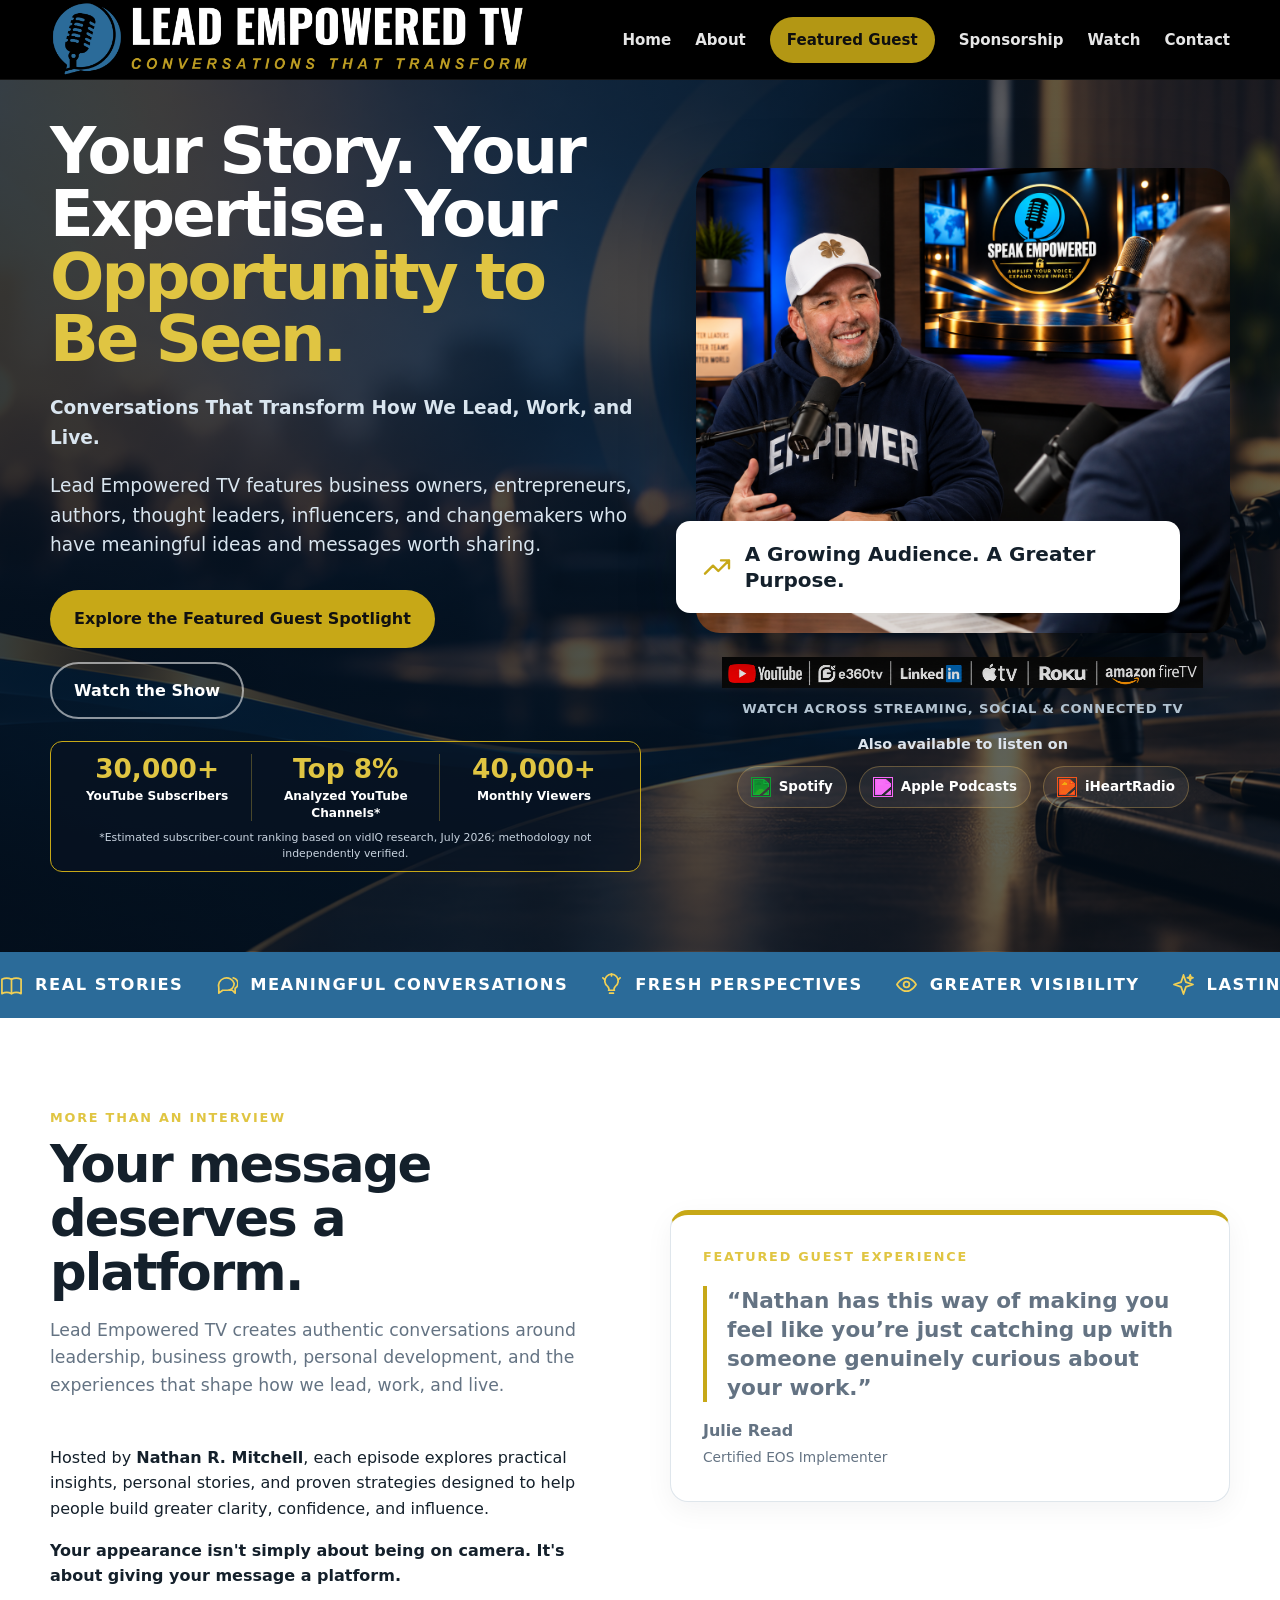
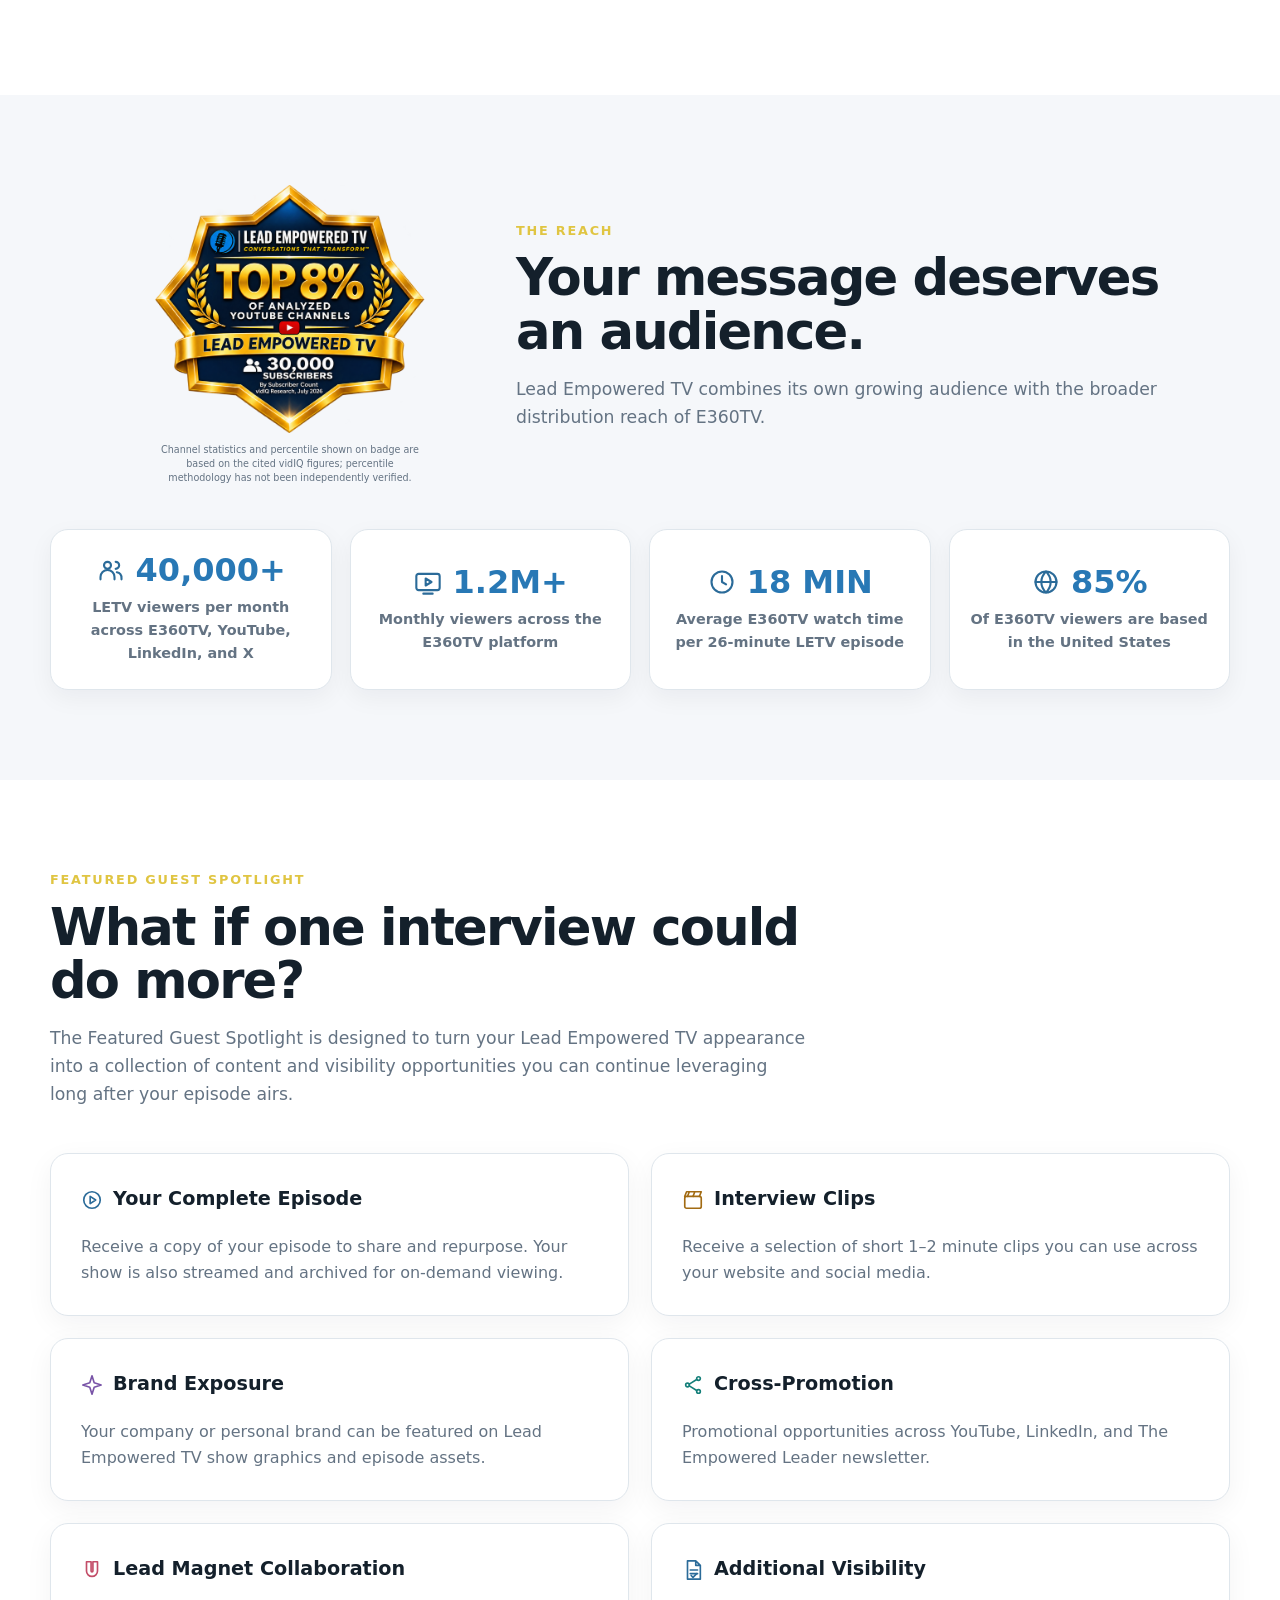
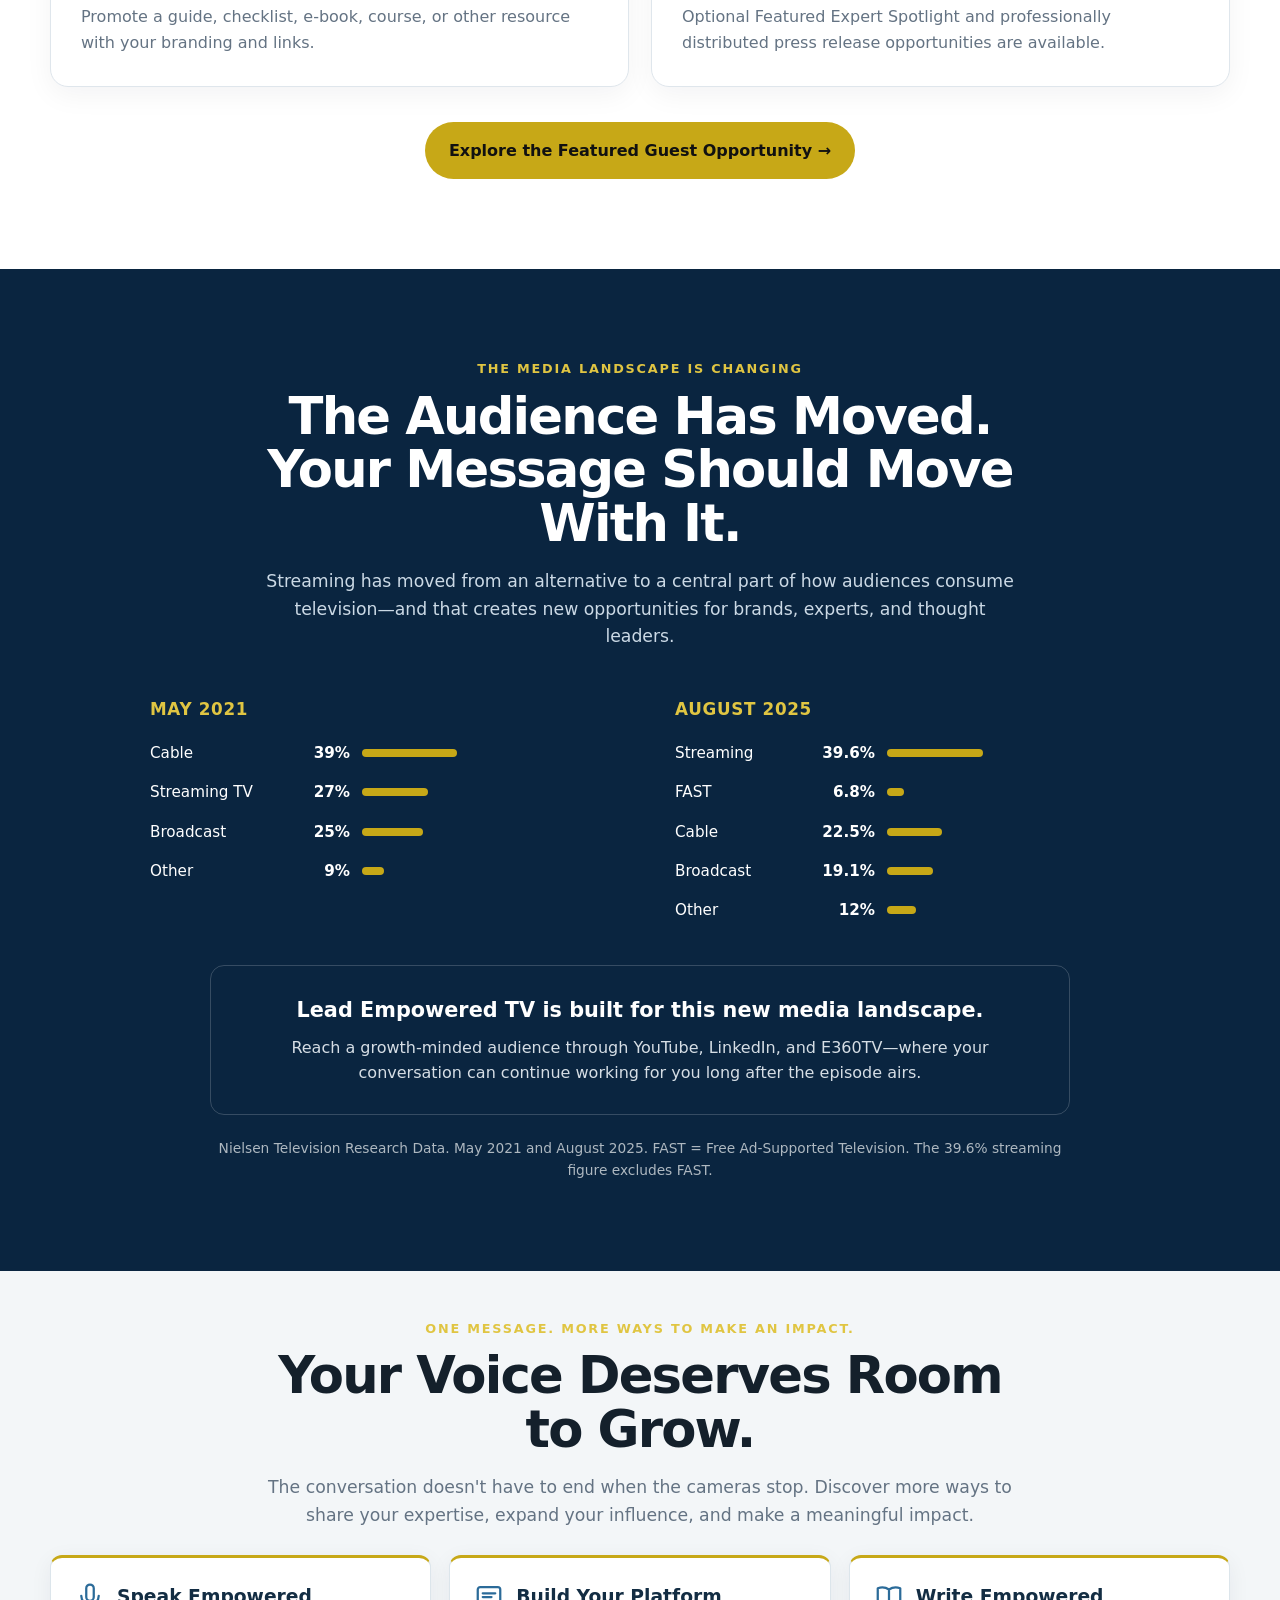
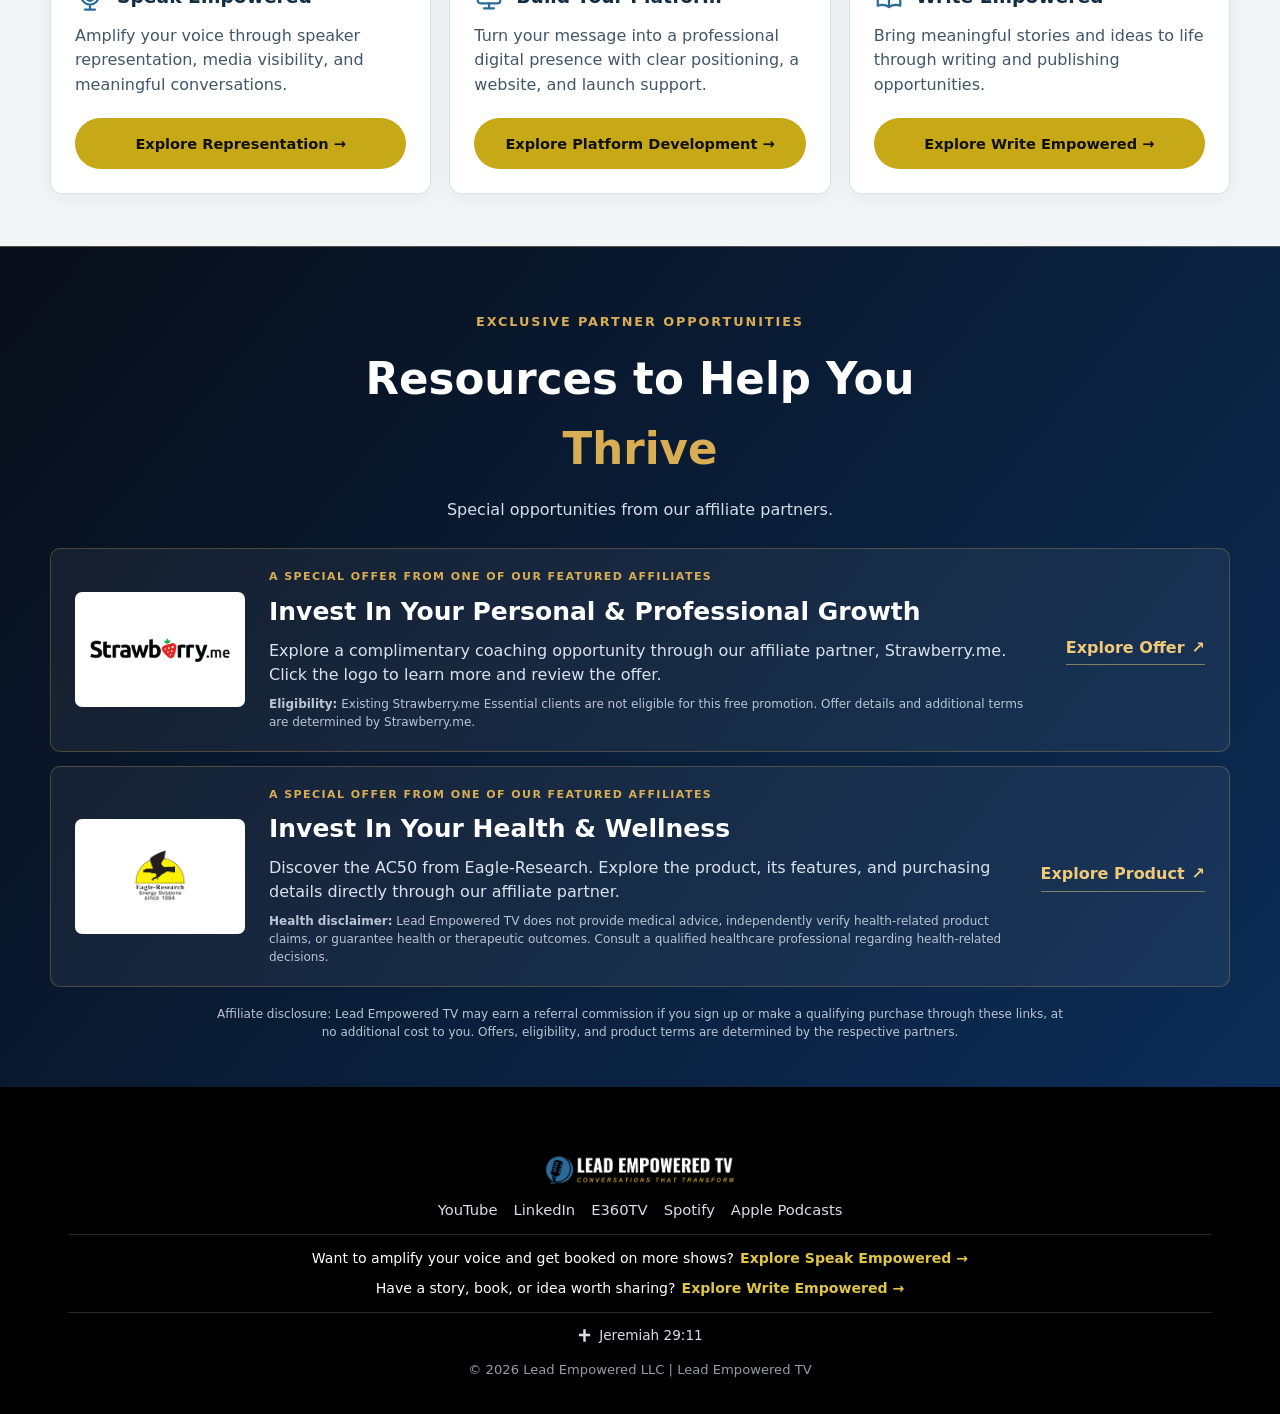
==== commit 8ff570fa: "Update hero badge with purpose-driven audience growth message" ====
--- a/index.html
+++ b/index.html
@@ -4,7 +4,7 @@
 <body>
 <header class="site-header"><div class="container nav"><a class="brand" href="index.html"><img src="assets/letv-logo.png" alt="Lead Empowered TV"></a><button class="menu-btn" aria-label="Open navigation" aria-expanded="false">Menu</button><nav class="nav-links"><a href="index.html">Home</a><a href="about.html">About</a><a href="featured-guest.html" class="nav-cta">Featured Guest</a><a href="sponsorship.html">Sponsorship</a><a href="watch.html">Watch</a><a href="contact.html">Contact</a></nav></div></header>
 <main>
-<section class="hero home-hero"><div class="container hero-grid"><div><h1>Your Story. Your Expertise. Your <span>Opportunity to Be Seen.</span></h1><p><strong>Conversations That Transform How We Lead, Work, and Live.</strong></p><p>Lead Empowered TV features business owners, entrepreneurs, authors, thought leaders, influencers, and changemakers who have meaningful ideas and messages worth sharing.</p><div class="hero-actions"><a class="btn btn-primary" href="featured-guest.html">Explore the Featured Guest Spotlight</a><a class="btn btn-outline" href="watch.html">Watch the Show</a></div><div class="hero-credibility" aria-label="Lead Empowered TV audience milestones"><div class="hero-credibility-grid"><div><strong>30,000+</strong><span>YouTube Subscribers</span></div><div><strong>Top 8%</strong><span>Analyzed YouTube Channels*</span></div><div><strong>40,000+</strong><span>Monthly Viewers</span></div></div><p class="hero-credibility-note">*Estimated subscriber-count ranking based on vidIQ research, July 2026; methodology not independently verified.</p></div></div><div class="hero-visual"><div class="hero-image"><a href="https://speakempowered.com" target="_blank" rel="noopener noreferrer" aria-label="Visit Speak Empowered (opens in a new tab)"><img src="assets/Speak%20Empowered%20Podcast%20Studio.png" alt="Speak Empowered podcast studio conversation"></a><div class="hero-badge hero-milestone-badge"><svg viewBox="0 0 24 24" fill="none" stroke="currentColor" stroke-width="1.8" stroke-linecap="round" stroke-linejoin="round" aria-hidden="true"><path d="m3 17 6-6 4 4 8-8m-6 0h6v6"/></svg><span>A Growing Media Platform</span></div></div><div class="hero-platforms"><img src="assets/platform-logos.png.png" alt="Watch Lead Empowered TV on YouTube, E360TV, LinkedIn, Apple TV, Roku, and Amazon Fire TV"><p>Watch Across Streaming, Social &amp; Connected TV</p><div class="hero-audio-platforms" aria-label="Also available on audio platforms"><span class="hero-audio-intro">Also available to listen on</span><div class="hero-audio-list"><a class="hero-audio-service audio-spotify" href="https://open.spotify.com/show/033vvE1kZhwnEYryCUpQne" target="_blank" rel="noopener noreferrer" aria-label="Listen on Spotify (opens in a new tab)"><img src="https://cdn.jsdelivr.net/npm/simple-icons@v15/icons/spotify.svg" alt="" loading="lazy">Spotify</a><a class="hero-audio-service audio-apple" href="https://podcasts.apple.com/us/podcast/lead-empowered-tv-conversations-that-transform-how/id1896902342" target="_blank" rel="noopener noreferrer" aria-label="Listen on Apple Podcasts (opens in a new tab)"><img src="https://cdn.jsdelivr.net/npm/simple-icons@v15/icons/applepodcasts.svg" alt="" loading="lazy">Apple Podcasts</a><a class="hero-audio-service audio-iheart" href="https://www.iheart.com/podcast/1333-lead-empowered-tv-convers-336677983/" target="_blank" rel="noopener noreferrer" aria-label="Listen on iHeartRadio (opens in a new tab)"><img src="https://cdn.jsdelivr.net/npm/simple-icons@v15/icons/iheartradio.svg" alt="" loading="lazy">iHeartRadio</a></div></div></div></div></div></section>
+<section class="hero home-hero"><div class="container hero-grid"><div><h1>Your Story. Your Expertise. Your <span>Opportunity to Be Seen.</span></h1><p><strong>Conversations That Transform How We Lead, Work, and Live.</strong></p><p>Lead Empowered TV features business owners, entrepreneurs, authors, thought leaders, influencers, and changemakers who have meaningful ideas and messages worth sharing.</p><div class="hero-actions"><a class="btn btn-primary" href="featured-guest.html">Explore the Featured Guest Spotlight</a><a class="btn btn-outline" href="watch.html">Watch the Show</a></div><div class="hero-credibility" aria-label="Lead Empowered TV audience milestones"><div class="hero-credibility-grid"><div><strong>30,000+</strong><span>YouTube Subscribers</span></div><div><strong>Top 8%</strong><span>Analyzed YouTube Channels*</span></div><div><strong>40,000+</strong><span>Monthly Viewers</span></div></div><p class="hero-credibility-note">*Estimated subscriber-count ranking based on vidIQ research, July 2026; methodology not independently verified.</p></div></div><div class="hero-visual"><div class="hero-image"><a href="https://speakempowered.com" target="_blank" rel="noopener noreferrer" aria-label="Visit Speak Empowered (opens in a new tab)"><img src="assets/Speak%20Empowered%20Podcast%20Studio.png" alt="Speak Empowered podcast studio conversation"></a><div class="hero-badge hero-milestone-badge"><svg viewBox="0 0 24 24" fill="none" stroke="currentColor" stroke-width="1.8" stroke-linecap="round" stroke-linejoin="round" aria-hidden="true"><path d="m3 17 6-6 4 4 8-8m-6 0h6v6"/></svg><span>A Growing Audience. A Greater Purpose.</span></div></div><div class="hero-platforms"><img src="assets/platform-logos.png.png" alt="Watch Lead Empowered TV on YouTube, E360TV, LinkedIn, Apple TV, Roku, and Amazon Fire TV"><p>Watch Across Streaming, Social &amp; Connected TV</p><div class="hero-audio-platforms" aria-label="Also available on audio platforms"><span class="hero-audio-intro">Also available to listen on</span><div class="hero-audio-list"><a class="hero-audio-service audio-spotify" href="https://open.spotify.com/show/033vvE1kZhwnEYryCUpQne" target="_blank" rel="noopener noreferrer" aria-label="Listen on Spotify (opens in a new tab)"><img src="https://cdn.jsdelivr.net/npm/simple-icons@v15/icons/spotify.svg" alt="" loading="lazy">Spotify</a><a class="hero-audio-service audio-apple" href="https://podcasts.apple.com/us/podcast/lead-empowered-tv-conversations-that-transform-how/id1896902342" target="_blank" rel="noopener noreferrer" aria-label="Listen on Apple Podcasts (opens in a new tab)"><img src="https://cdn.jsdelivr.net/npm/simple-icons@v15/icons/applepodcasts.svg" alt="" loading="lazy">Apple Podcasts</a><a class="hero-audio-service audio-iheart" href="https://www.iheart.com/podcast/1333-lead-empowered-tv-convers-336677983/" target="_blank" rel="noopener noreferrer" aria-label="Listen on iHeartRadio (opens in a new tab)"><img src="https://cdn.jsdelivr.net/npm/simple-icons@v15/icons/iheartradio.svg" alt="" loading="lazy">iHeartRadio</a></div></div></div></div></div></section>
 <div class="home-ticker" aria-label="REAL STORIES • MEANINGFUL CONVERSATIONS • FRESH PERSPECTIVES • GREATER VISIBILITY • LASTING IMPACT"><div class="home-ticker-track" aria-hidden="true"><div class="home-ticker-set"><span class="ticker-item"><svg class="ticker-icon" viewBox="0 0 24 24" fill="none" stroke="currentColor" stroke-width="1.8" stroke-linecap="round" stroke-linejoin="round" aria-hidden="true" focusable="false"><path d="M12 6.5c3-1.5 7-1.5 10 0v15c-3-1.5-7-1.5-10 0-3-1.5-7-1.5-10 0v-15c3-1.5 7-1.5 10 0z"/><path d="M12 6.5v15"/></svg><span>REAL STORIES</span></span><span class="ticker-item"><svg class="ticker-icon" viewBox="0 0 24 24" fill="none" stroke="currentColor" stroke-width="1.8" stroke-linecap="round" stroke-linejoin="round" aria-hidden="true" focusable="false"><path d="M20 11a7 7 0 0 1-7 7H8l-4 3v-5a7 7 0 1 1 16-5z"/><path d="M15 18h3l3 3v-5a6 6 0 0 0-2-11"/></svg><span>MEANINGFUL CONVERSATIONS</span></span><span class="ticker-item"><svg class="ticker-icon" viewBox="0 0 24 24" fill="none" stroke="currentColor" stroke-width="1.8" stroke-linecap="round" stroke-linejoin="round" aria-hidden="true" focusable="false"><path d="M9 18h6m-5 3h4M8 14a7 7 0 1 1 8 0c-1 1-1.5 2-1.5 4h-5C9.5 16 9 15 8 14z"/><path d="M12 1v2M3 5l2 2M21 5l-2 2"/></svg><span>FRESH PERSPECTIVES</span></span><span class="ticker-item"><svg class="ticker-icon" viewBox="0 0 24 24" fill="none" stroke="currentColor" stroke-width="1.8" stroke-linecap="round" stroke-linejoin="round" aria-hidden="true" focusable="false"><path d="M2 12s4-7 10-7 10 7 10 7-4 7-10 7S2 12 2 12z"/><circle cx="12" cy="12" r="3"/></svg><span>GREATER VISIBILITY</span></span><span class="ticker-item"><svg class="ticker-icon" viewBox="0 0 24 24" fill="none" stroke="currentColor" stroke-width="1.8" stroke-linecap="round" stroke-linejoin="round" aria-hidden="true" focusable="false"><path d="m12 2 2.5 7.5L22 12l-7.5 2.5L12 22l-2.5-7.5L2 12l7.5-2.5L12 2z"/><path d="m19 2 .7 2.3L22 5l-2.3.7L19 8l-.7-2.3L16 5l2.3-.7L19 2z"/></svg><span>LASTING IMPACT</span></span></div><div class="home-ticker-set"><span class="ticker-item"><svg class="ticker-icon" viewBox="0 0 24 24" fill="none" stroke="currentColor" stroke-width="1.8" stroke-linecap="round" stroke-linejoin="round" aria-hidden="true" focusable="false"><path d="M12 6.5c3-1.5 7-1.5 10 0v15c-3-1.5-7-1.5-10 0-3-1.5-7-1.5-10 0v-15c3-1.5 7-1.5 10 0z"/><path d="M12 6.5v15"/></svg><span>REAL STORIES</span></span><span class="ticker-item"><svg class="ticker-icon" viewBox="0 0 24 24" fill="none" stroke="currentColor" stroke-width="1.8" stroke-linecap="round" stroke-linejoin="round" aria-hidden="true" focusable="false"><path d="M20 11a7 7 0 0 1-7 7H8l-4 3v-5a7 7 0 1 1 16-5z"/><path d="M15 18h3l3 3v-5a6 6 0 0 0-2-11"/></svg><span>MEANINGFUL CONVERSATIONS</span></span><span class="ticker-item"><svg class="ticker-icon" viewBox="0 0 24 24" fill="none" stroke="currentColor" stroke-width="1.8" stroke-linecap="round" stroke-linejoin="round" aria-hidden="true" focusable="false"><path d="M9 18h6m-5 3h4M8 14a7 7 0 1 1 8 0c-1 1-1.5 2-1.5 4h-5C9.5 16 9 15 8 14z"/><path d="M12 1v2M3 5l2 2M21 5l-2 2"/></svg><span>FRESH PERSPECTIVES</span></span><span class="ticker-item"><svg class="ticker-icon" viewBox="0 0 24 24" fill="none" stroke="currentColor" stroke-width="1.8" stroke-linecap="round" stroke-linejoin="round" aria-hidden="true" focusable="false"><path d="M2 12s4-7 10-7 10 7 10 7-4 7-10 7S2 12 2 12z"/><circle cx="12" cy="12" r="3"/></svg><span>GREATER VISIBILITY</span></span><span class="ticker-item"><svg class="ticker-icon" viewBox="0 0 24 24" fill="none" stroke="currentColor" stroke-width="1.8" stroke-linecap="round" stroke-linejoin="round" aria-hidden="true" focusable="false"><path d="m12 2 2.5 7.5L22 12l-7.5 2.5L12 22l-2.5-7.5L2 12l7.5-2.5L12 2z"/><path d="m19 2 .7 2.3L22 5l-2.3.7L19 8l-.7-2.3L16 5l2.3-.7L19 2z"/></svg><span>LASTING IMPACT</span></span></div></div></div>
 <section class="section"><div class="container split"><div><div class="eyebrow">More Than An Interview</div><div class="section-heading"><h2>Your message deserves a platform.</h2><p>Lead Empowered TV creates authentic conversations around leadership, business growth, personal development, and the experiences that shape how we lead, work, and live.</p></div><p>Hosted by <strong>Nathan R. Mitchell</strong>, each episode explores practical insights, personal stories, and proven strategies designed to help people build greater clarity, confidence, and influence.</p><p><strong>Your appearance isn't simply about being on camera. It's about giving your message a platform.</strong></p></div><div class="card" style="border-top:5px solid var(--gold);padding:32px"><div class="eyebrow">Featured Guest Experience</div><p class="quote" style="margin-top:18px">“Nathan has this way of making you feel like you’re just catching up with someone genuinely curious about your work.”</p><p style="margin-bottom:0"><strong>Julie Read</strong><br><span class="small">Certified EOS Implementer</span></p></div></div></section>
 <section class="section section-alt"><div class="container"><div class="reach-intro"><div class="reach-badge"><img src="assets/Lead%20Empowered%20TV%20top%208%25%20badge.png" alt="Lead Empowered TV badge: top 8 percent of analyzed YouTube channels by subscriber count, 30,000 subscribers, vidIQ research July 2026" loading="lazy"><p class="small">Channel statistics and percentile shown on badge are based on the cited vidIQ figures; percentile methodology has not been independently verified.</p></div><div class="section-heading"><div class="eyebrow">The Reach</div><h2>Your message deserves an audience.</h2><p>Lead Empowered TV combines its own growing audience with the broader distribution reach of E360TV.</p></div></div><div class="stats"><div class="stat stat--icon"><div class="stat-metric"><span class="stat-icon" aria-hidden="true"><svg viewBox="0 0 24 24" fill="none" stroke="currentColor" stroke-width="1.8" stroke-linecap="round" stroke-linejoin="round"><circle cx="9" cy="8" r="3"/><path d="M3 20v-2a6 6 0 0 1 12 0v2M16 5a3 3 0 0 1 0 6M17 14a5 5 0 0 1 4 5v1"/></svg></span><strong>40,000+</strong></div><span>LETV viewers per month across E360TV, YouTube, LinkedIn, and X</span></div><div class="stat stat--icon"><div class="stat-metric"><span class="stat-icon" aria-hidden="true"><svg viewBox="0 0 24 24" fill="none" stroke="currentColor" stroke-width="1.8" stroke-linecap="round" stroke-linejoin="round"><rect x="2" y="5" width="20" height="14" rx="2"/><path d="m10 9 5 3-5 3zM8 22h8"/></svg></span><strong>1.2M+</strong></div><span>Monthly viewers across the E360TV platform</span></div><div class="stat stat--icon"><div class="stat-metric"><span class="stat-icon" aria-hidden="true"><svg viewBox="0 0 24 24" fill="none" stroke="currentColor" stroke-width="1.8" stroke-linecap="round" stroke-linejoin="round"><circle cx="12" cy="12" r="9"/><path d="M12 7v5l3.5 2"/></svg></span><strong>18 MIN</strong></div><span>Average E360TV watch time per 26-minute LETV episode</span></div><div class="stat stat--icon"><div class="stat-metric"><span class="stat-icon" aria-hidden="true"><svg viewBox="0 0 24 24" fill="none" stroke="currentColor" stroke-width="1.8" stroke-linecap="round" stroke-linejoin="round"><circle cx="12" cy="12" r="9"/><path d="M3 12h18M12 3c-3 3-4 6-4 9s1 6 4 9M12 3c3 3 4 6 4 9s-1 6-4 9"/></svg></span><strong>85%</strong></div><span>Of E360TV viewers are based in the United States</span></div></div></div></section>
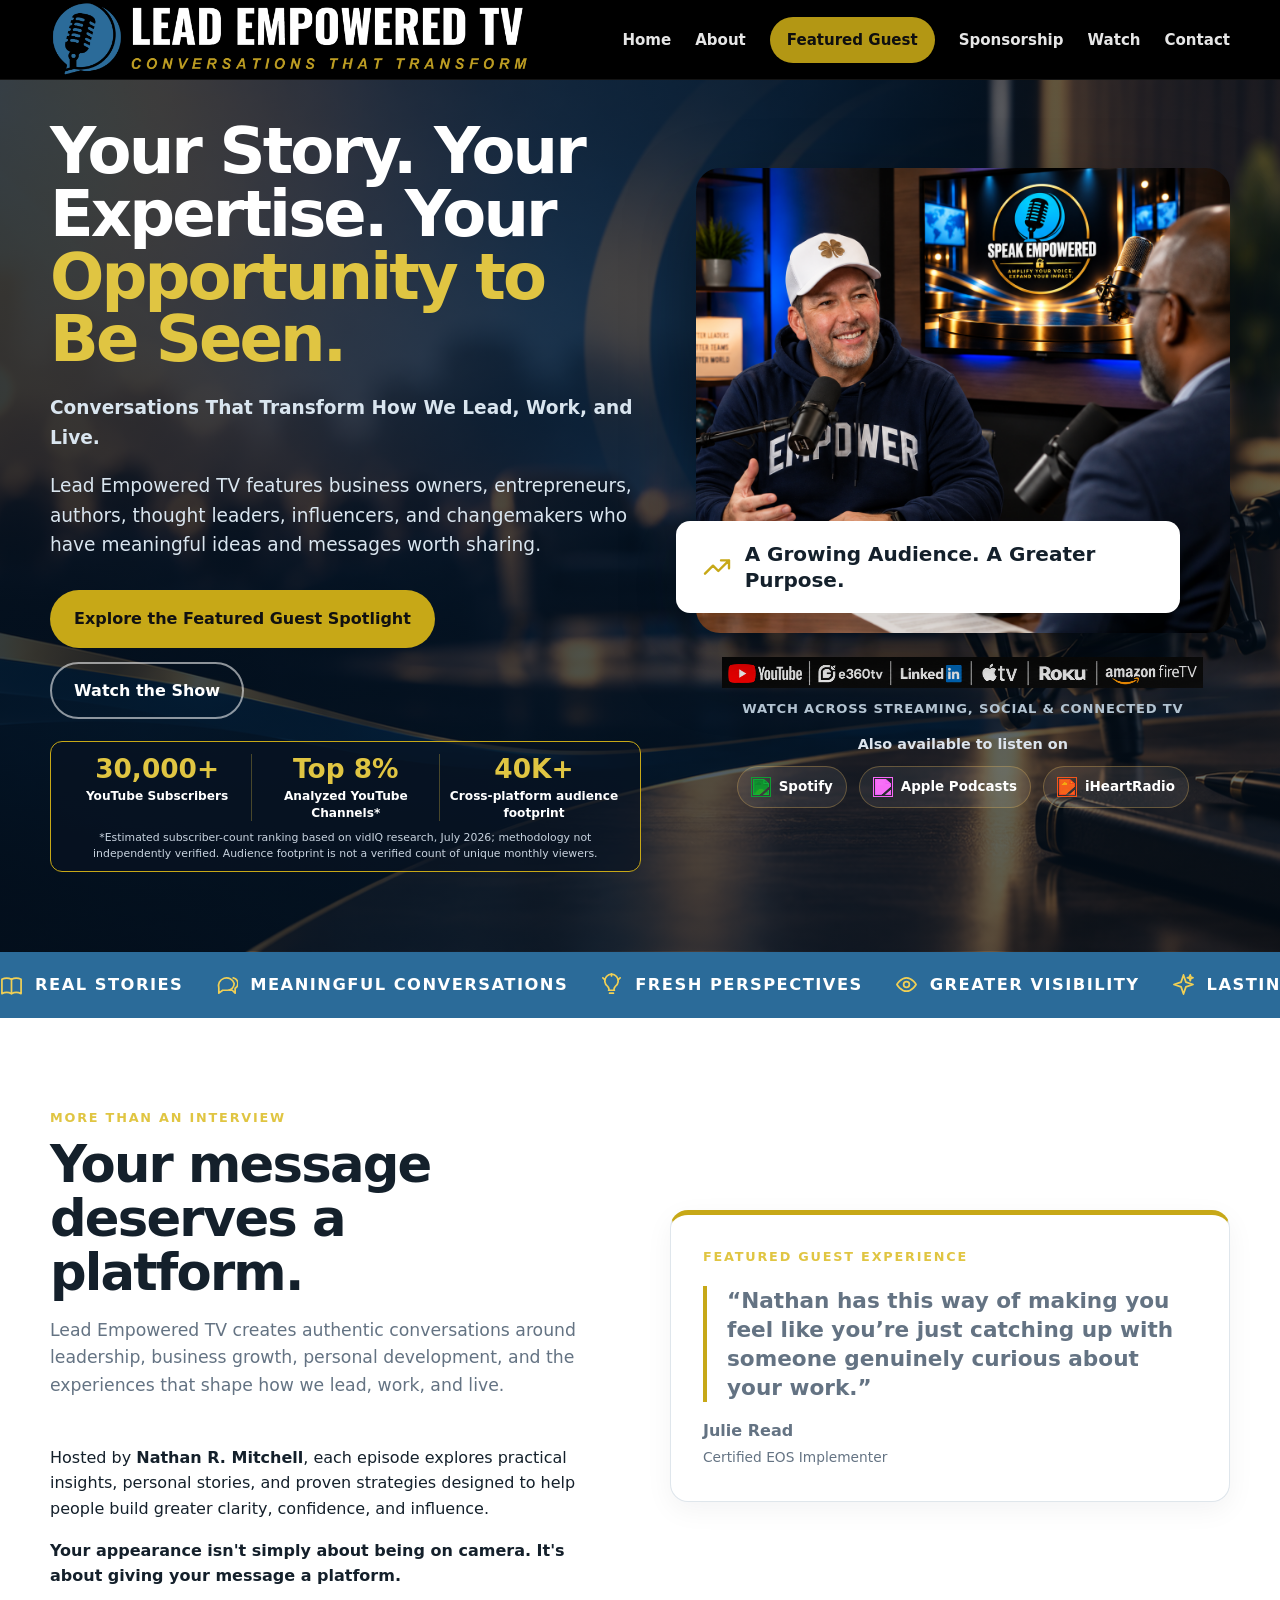
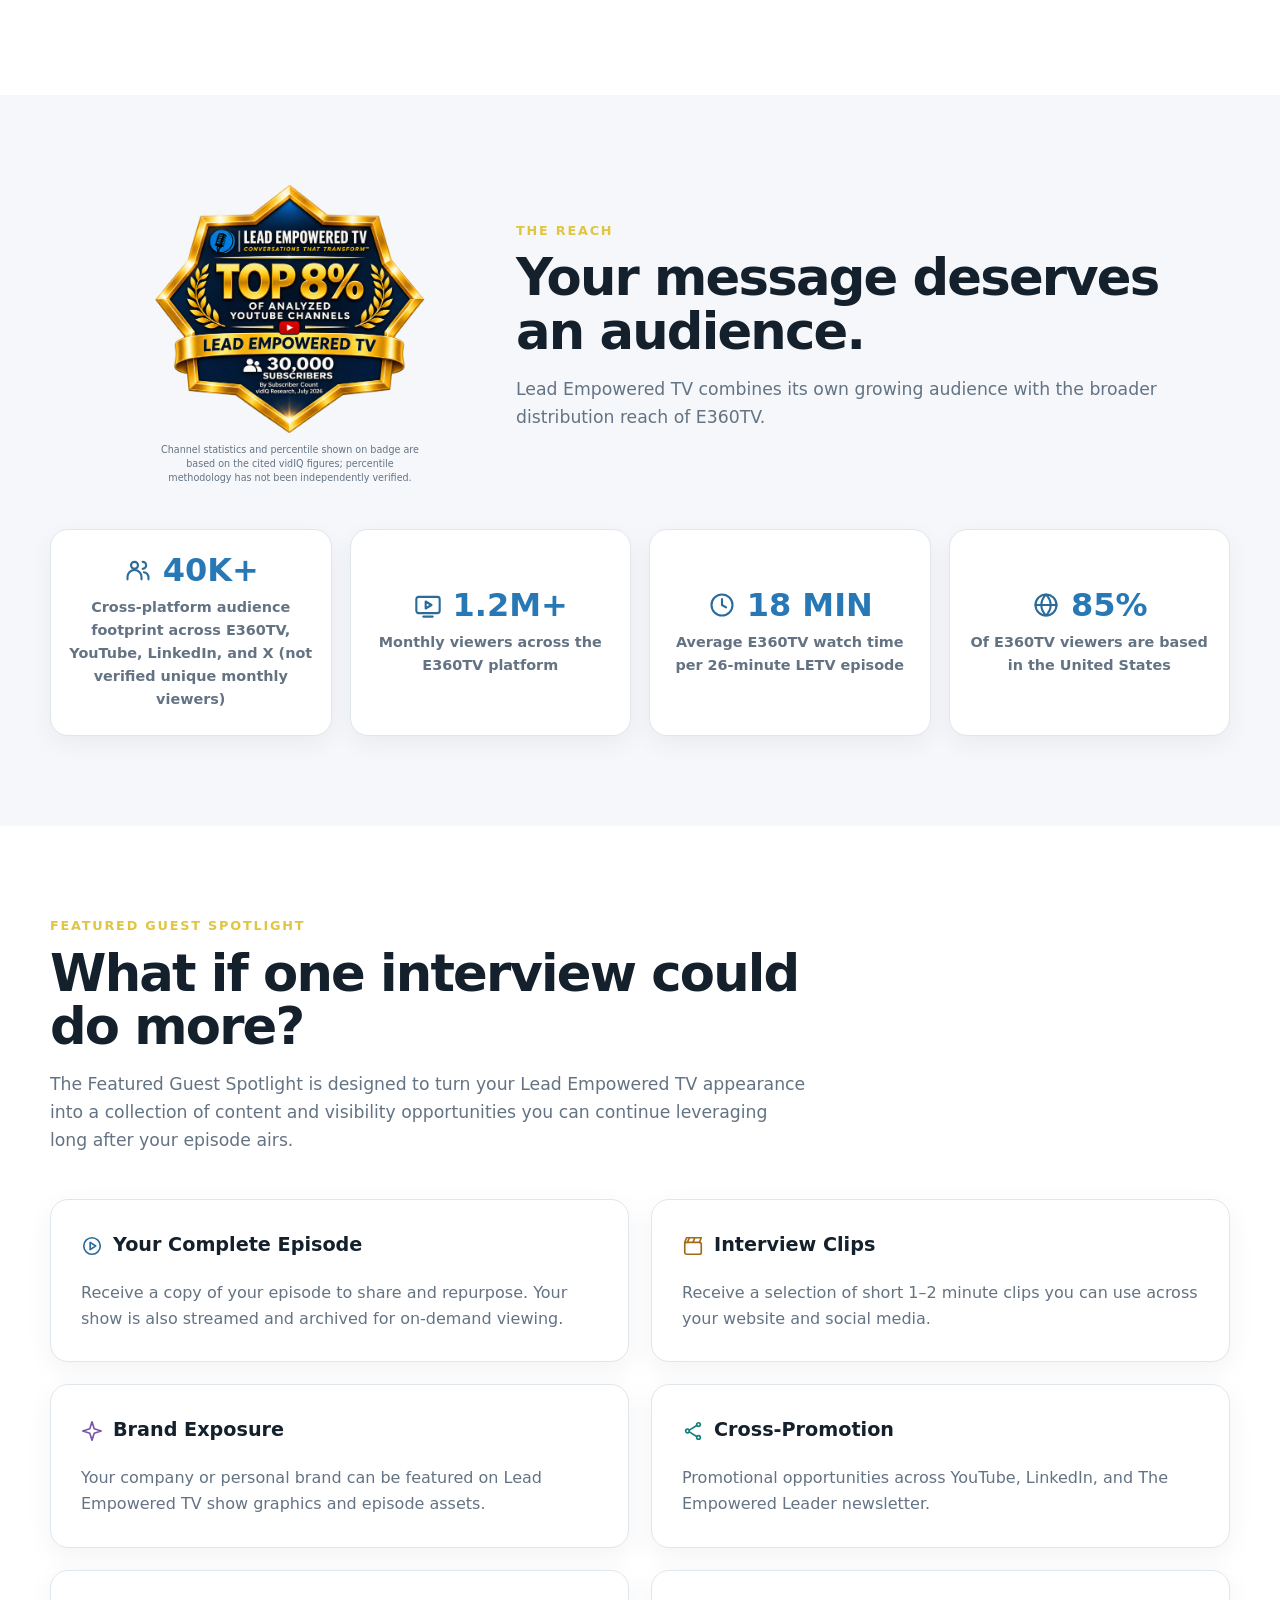
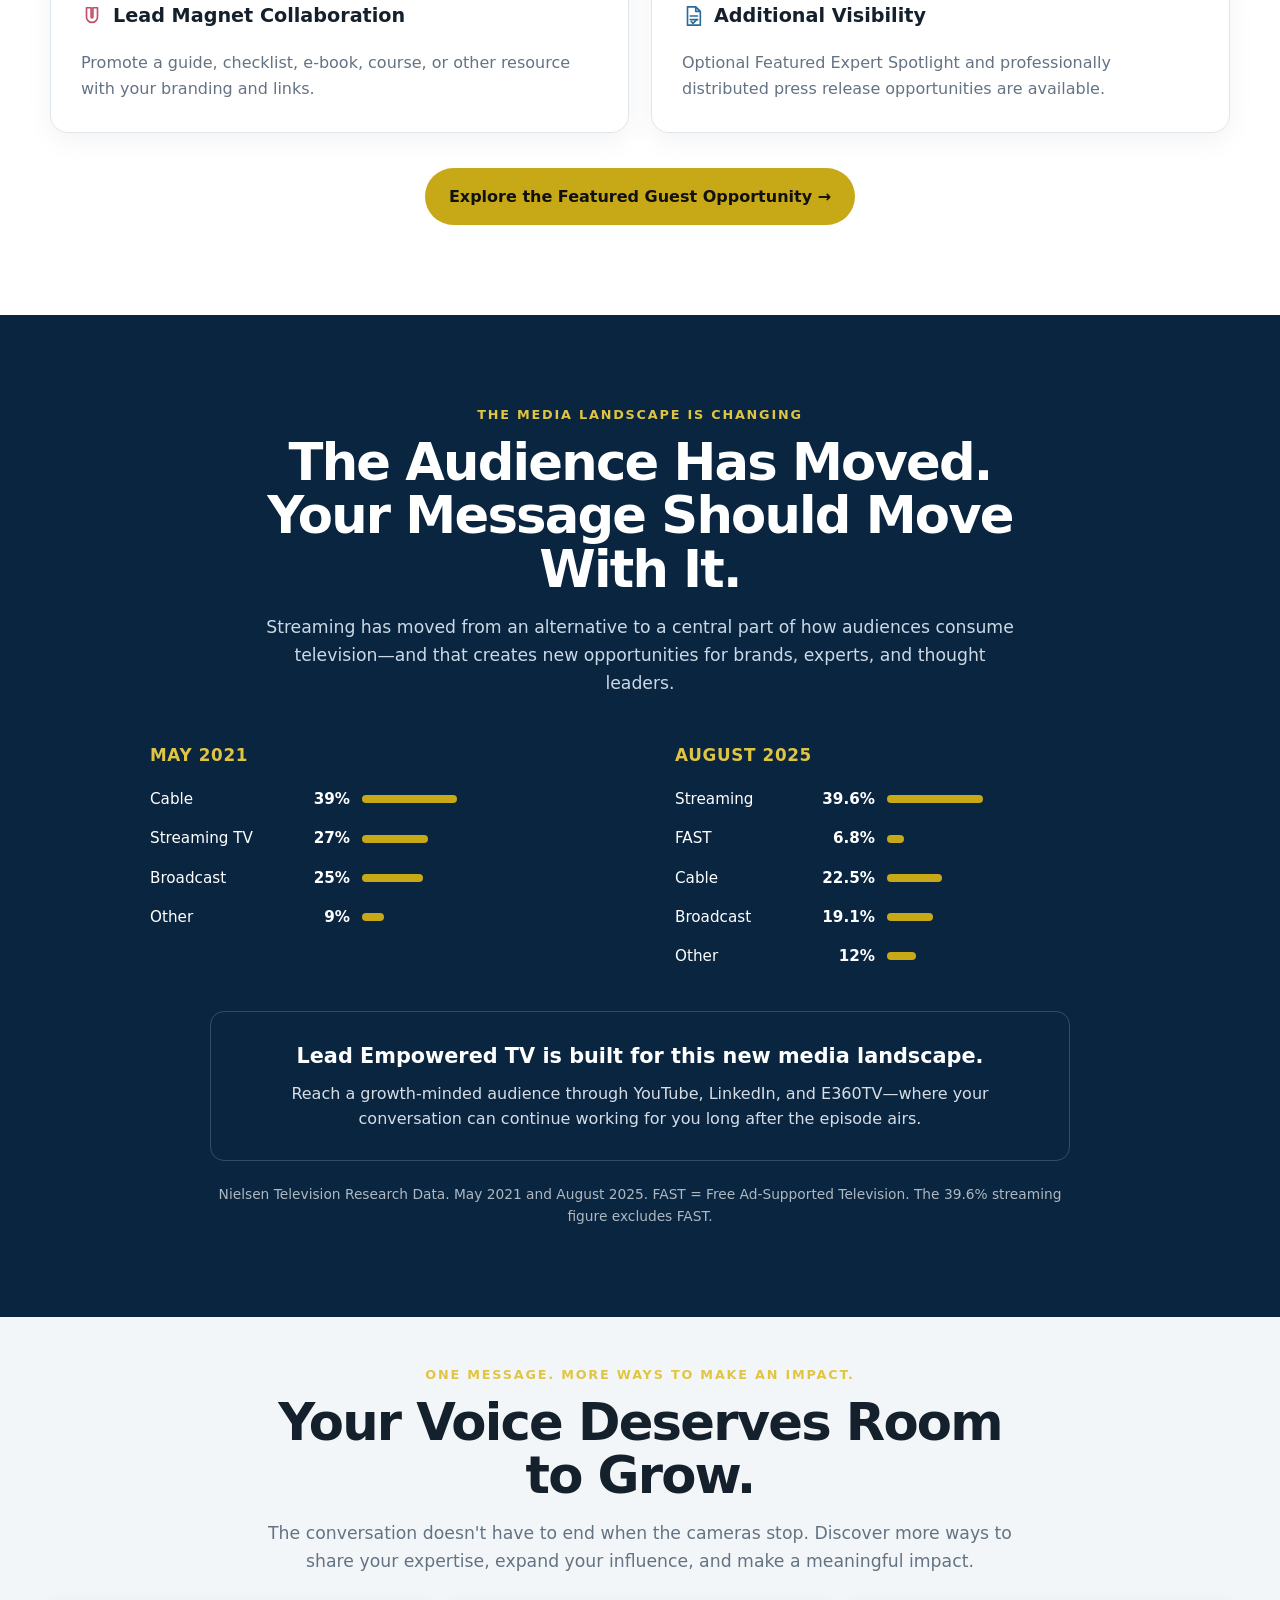
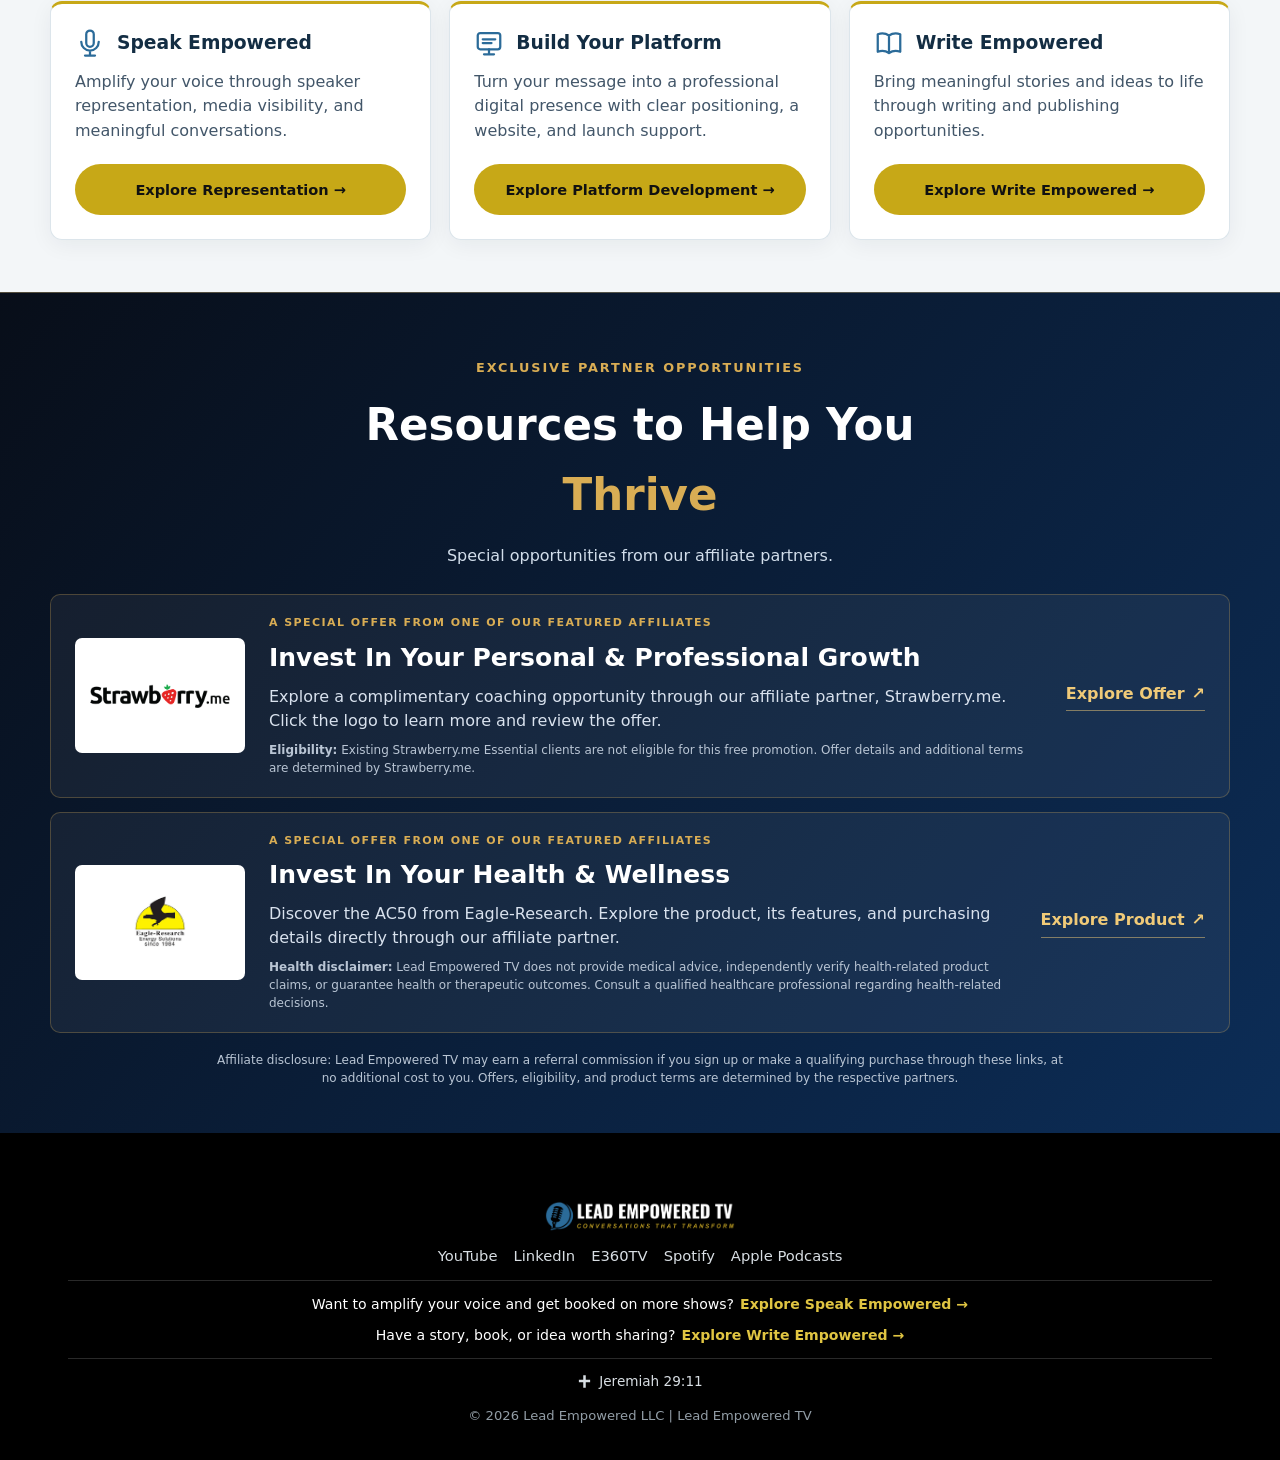
==== commit 98b8add4: "Clarify 40K+ cross-platform audience footprint on index.html" ====
--- a/index.html
+++ b/index.html
@@ -4,10 +4,10 @@
 <body>
 <header class="site-header"><div class="container nav"><a class="brand" href="index.html"><img src="assets/letv-logo.png" alt="Lead Empowered TV"></a><button class="menu-btn" aria-label="Open navigation" aria-expanded="false">Menu</button><nav class="nav-links"><a href="index.html">Home</a><a href="about.html">About</a><a href="featured-guest.html" class="nav-cta">Featured Guest</a><a href="sponsorship.html">Sponsorship</a><a href="watch.html">Watch</a><a href="contact.html">Contact</a></nav></div></header>
 <main>
-<section class="hero home-hero"><div class="container hero-grid"><div><h1>Your Story. Your Expertise. Your <span>Opportunity to Be Seen.</span></h1><p><strong>Conversations That Transform How We Lead, Work, and Live.</strong></p><p>Lead Empowered TV features business owners, entrepreneurs, authors, thought leaders, influencers, and changemakers who have meaningful ideas and messages worth sharing.</p><div class="hero-actions"><a class="btn btn-primary" href="featured-guest.html">Explore the Featured Guest Spotlight</a><a class="btn btn-outline" href="watch.html">Watch the Show</a></div><div class="hero-credibility" aria-label="Lead Empowered TV audience milestones"><div class="hero-credibility-grid"><div><strong>30,000+</strong><span>YouTube Subscribers</span></div><div><strong>Top 8%</strong><span>Analyzed YouTube Channels*</span></div><div><strong>40,000+</strong><span>Monthly Viewers</span></div></div><p class="hero-credibility-note">*Estimated subscriber-count ranking based on vidIQ research, July 2026; methodology not independently verified.</p></div></div><div class="hero-visual"><div class="hero-image"><a href="https://speakempowered.com" target="_blank" rel="noopener noreferrer" aria-label="Visit Speak Empowered (opens in a new tab)"><img src="assets/Speak%20Empowered%20Podcast%20Studio.png" alt="Speak Empowered podcast studio conversation"></a><div class="hero-badge hero-milestone-badge"><svg viewBox="0 0 24 24" fill="none" stroke="currentColor" stroke-width="1.8" stroke-linecap="round" stroke-linejoin="round" aria-hidden="true"><path d="m3 17 6-6 4 4 8-8m-6 0h6v6"/></svg><span>A Growing Audience. A Greater Purpose.</span></div></div><div class="hero-platforms"><img src="assets/platform-logos.png.png" alt="Watch Lead Empowered TV on YouTube, E360TV, LinkedIn, Apple TV, Roku, and Amazon Fire TV"><p>Watch Across Streaming, Social &amp; Connected TV</p><div class="hero-audio-platforms" aria-label="Also available on audio platforms"><span class="hero-audio-intro">Also available to listen on</span><div class="hero-audio-list"><a class="hero-audio-service audio-spotify" href="https://open.spotify.com/show/033vvE1kZhwnEYryCUpQne" target="_blank" rel="noopener noreferrer" aria-label="Listen on Spotify (opens in a new tab)"><img src="https://cdn.jsdelivr.net/npm/simple-icons@v15/icons/spotify.svg" alt="" loading="lazy">Spotify</a><a class="hero-audio-service audio-apple" href="https://podcasts.apple.com/us/podcast/lead-empowered-tv-conversations-that-transform-how/id1896902342" target="_blank" rel="noopener noreferrer" aria-label="Listen on Apple Podcasts (opens in a new tab)"><img src="https://cdn.jsdelivr.net/npm/simple-icons@v15/icons/applepodcasts.svg" alt="" loading="lazy">Apple Podcasts</a><a class="hero-audio-service audio-iheart" href="https://www.iheart.com/podcast/1333-lead-empowered-tv-convers-336677983/" target="_blank" rel="noopener noreferrer" aria-label="Listen on iHeartRadio (opens in a new tab)"><img src="https://cdn.jsdelivr.net/npm/simple-icons@v15/icons/iheartradio.svg" alt="" loading="lazy">iHeartRadio</a></div></div></div></div></div></section>
+<section class="hero home-hero"><div class="container hero-grid"><div><h1>Your Story. Your Expertise. Your <span>Opportunity to Be Seen.</span></h1><p><strong>Conversations That Transform How We Lead, Work, and Live.</strong></p><p>Lead Empowered TV features business owners, entrepreneurs, authors, thought leaders, influencers, and changemakers who have meaningful ideas and messages worth sharing.</p><div class="hero-actions"><a class="btn btn-primary" href="featured-guest.html">Explore the Featured Guest Spotlight</a><a class="btn btn-outline" href="watch.html">Watch the Show</a></div><div class="hero-credibility" aria-label="Lead Empowered TV audience milestones"><div class="hero-credibility-grid"><div><strong>30,000+</strong><span>YouTube Subscribers</span></div><div><strong>Top 8%</strong><span>Analyzed YouTube Channels*</span></div><div><strong>40K+</strong><span>Cross-platform audience footprint</span></div></div><p class="hero-credibility-note">*Estimated subscriber-count ranking based on vidIQ research, July 2026; methodology not independently verified. Audience footprint is not a verified count of unique monthly viewers.</p></div></div><div class="hero-visual"><div class="hero-image"><a href="https://speakempowered.com" target="_blank" rel="noopener noreferrer" aria-label="Visit Speak Empowered (opens in a new tab)"><img src="assets/Speak%20Empowered%20Podcast%20Studio.png" alt="Speak Empowered podcast studio conversation"></a><div class="hero-badge hero-milestone-badge"><svg viewBox="0 0 24 24" fill="none" stroke="currentColor" stroke-width="1.8" stroke-linecap="round" stroke-linejoin="round" aria-hidden="true"><path d="m3 17 6-6 4 4 8-8m-6 0h6v6"/></svg><span>A Growing Audience. A Greater Purpose.</span></div></div><div class="hero-platforms"><img src="assets/platform-logos.png.png" alt="Watch Lead Empowered TV on YouTube, E360TV, LinkedIn, Apple TV, Roku, and Amazon Fire TV"><p>Watch Across Streaming, Social &amp; Connected TV</p><div class="hero-audio-platforms" aria-label="Also available on audio platforms"><span class="hero-audio-intro">Also available to listen on</span><div class="hero-audio-list"><a class="hero-audio-service audio-spotify" href="https://open.spotify.com/show/033vvE1kZhwnEYryCUpQne" target="_blank" rel="noopener noreferrer" aria-label="Listen on Spotify (opens in a new tab)"><img src="https://cdn.jsdelivr.net/npm/simple-icons@v15/icons/spotify.svg" alt="" loading="lazy">Spotify</a><a class="hero-audio-service audio-apple" href="https://podcasts.apple.com/us/podcast/lead-empowered-tv-conversations-that-transform-how/id1896902342" target="_blank" rel="noopener noreferrer" aria-label="Listen on Apple Podcasts (opens in a new tab)"><img src="https://cdn.jsdelivr.net/npm/simple-icons@v15/icons/applepodcasts.svg" alt="" loading="lazy">Apple Podcasts</a><a class="hero-audio-service audio-iheart" href="https://www.iheart.com/podcast/1333-lead-empowered-tv-convers-336677983/" target="_blank" rel="noopener noreferrer" aria-label="Listen on iHeartRadio (opens in a new tab)"><img src="https://cdn.jsdelivr.net/npm/simple-icons@v15/icons/iheartradio.svg" alt="" loading="lazy">iHeartRadio</a></div></div></div></div></div></section>
 <div class="home-ticker" aria-label="REAL STORIES • MEANINGFUL CONVERSATIONS • FRESH PERSPECTIVES • GREATER VISIBILITY • LASTING IMPACT"><div class="home-ticker-track" aria-hidden="true"><div class="home-ticker-set"><span class="ticker-item"><svg class="ticker-icon" viewBox="0 0 24 24" fill="none" stroke="currentColor" stroke-width="1.8" stroke-linecap="round" stroke-linejoin="round" aria-hidden="true" focusable="false"><path d="M12 6.5c3-1.5 7-1.5 10 0v15c-3-1.5-7-1.5-10 0-3-1.5-7-1.5-10 0v-15c3-1.5 7-1.5 10 0z"/><path d="M12 6.5v15"/></svg><span>REAL STORIES</span></span><span class="ticker-item"><svg class="ticker-icon" viewBox="0 0 24 24" fill="none" stroke="currentColor" stroke-width="1.8" stroke-linecap="round" stroke-linejoin="round" aria-hidden="true" focusable="false"><path d="M20 11a7 7 0 0 1-7 7H8l-4 3v-5a7 7 0 1 1 16-5z"/><path d="M15 18h3l3 3v-5a6 6 0 0 0-2-11"/></svg><span>MEANINGFUL CONVERSATIONS</span></span><span class="ticker-item"><svg class="ticker-icon" viewBox="0 0 24 24" fill="none" stroke="currentColor" stroke-width="1.8" stroke-linecap="round" stroke-linejoin="round" aria-hidden="true" focusable="false"><path d="M9 18h6m-5 3h4M8 14a7 7 0 1 1 8 0c-1 1-1.5 2-1.5 4h-5C9.5 16 9 15 8 14z"/><path d="M12 1v2M3 5l2 2M21 5l-2 2"/></svg><span>FRESH PERSPECTIVES</span></span><span class="ticker-item"><svg class="ticker-icon" viewBox="0 0 24 24" fill="none" stroke="currentColor" stroke-width="1.8" stroke-linecap="round" stroke-linejoin="round" aria-hidden="true" focusable="false"><path d="M2 12s4-7 10-7 10 7 10 7-4 7-10 7S2 12 2 12z"/><circle cx="12" cy="12" r="3"/></svg><span>GREATER VISIBILITY</span></span><span class="ticker-item"><svg class="ticker-icon" viewBox="0 0 24 24" fill="none" stroke="currentColor" stroke-width="1.8" stroke-linecap="round" stroke-linejoin="round" aria-hidden="true" focusable="false"><path d="m12 2 2.5 7.5L22 12l-7.5 2.5L12 22l-2.5-7.5L2 12l7.5-2.5L12 2z"/><path d="m19 2 .7 2.3L22 5l-2.3.7L19 8l-.7-2.3L16 5l2.3-.7L19 2z"/></svg><span>LASTING IMPACT</span></span></div><div class="home-ticker-set"><span class="ticker-item"><svg class="ticker-icon" viewBox="0 0 24 24" fill="none" stroke="currentColor" stroke-width="1.8" stroke-linecap="round" stroke-linejoin="round" aria-hidden="true" focusable="false"><path d="M12 6.5c3-1.5 7-1.5 10 0v15c-3-1.5-7-1.5-10 0-3-1.5-7-1.5-10 0v-15c3-1.5 7-1.5 10 0z"/><path d="M12 6.5v15"/></svg><span>REAL STORIES</span></span><span class="ticker-item"><svg class="ticker-icon" viewBox="0 0 24 24" fill="none" stroke="currentColor" stroke-width="1.8" stroke-linecap="round" stroke-linejoin="round" aria-hidden="true" focusable="false"><path d="M20 11a7 7 0 0 1-7 7H8l-4 3v-5a7 7 0 1 1 16-5z"/><path d="M15 18h3l3 3v-5a6 6 0 0 0-2-11"/></svg><span>MEANINGFUL CONVERSATIONS</span></span><span class="ticker-item"><svg class="ticker-icon" viewBox="0 0 24 24" fill="none" stroke="currentColor" stroke-width="1.8" stroke-linecap="round" stroke-linejoin="round" aria-hidden="true" focusable="false"><path d="M9 18h6m-5 3h4M8 14a7 7 0 1 1 8 0c-1 1-1.5 2-1.5 4h-5C9.5 16 9 15 8 14z"/><path d="M12 1v2M3 5l2 2M21 5l-2 2"/></svg><span>FRESH PERSPECTIVES</span></span><span class="ticker-item"><svg class="ticker-icon" viewBox="0 0 24 24" fill="none" stroke="currentColor" stroke-width="1.8" stroke-linecap="round" stroke-linejoin="round" aria-hidden="true" focusable="false"><path d="M2 12s4-7 10-7 10 7 10 7-4 7-10 7S2 12 2 12z"/><circle cx="12" cy="12" r="3"/></svg><span>GREATER VISIBILITY</span></span><span class="ticker-item"><svg class="ticker-icon" viewBox="0 0 24 24" fill="none" stroke="currentColor" stroke-width="1.8" stroke-linecap="round" stroke-linejoin="round" aria-hidden="true" focusable="false"><path d="m12 2 2.5 7.5L22 12l-7.5 2.5L12 22l-2.5-7.5L2 12l7.5-2.5L12 2z"/><path d="m19 2 .7 2.3L22 5l-2.3.7L19 8l-.7-2.3L16 5l2.3-.7L19 2z"/></svg><span>LASTING IMPACT</span></span></div></div></div>
 <section class="section"><div class="container split"><div><div class="eyebrow">More Than An Interview</div><div class="section-heading"><h2>Your message deserves a platform.</h2><p>Lead Empowered TV creates authentic conversations around leadership, business growth, personal development, and the experiences that shape how we lead, work, and live.</p></div><p>Hosted by <strong>Nathan R. Mitchell</strong>, each episode explores practical insights, personal stories, and proven strategies designed to help people build greater clarity, confidence, and influence.</p><p><strong>Your appearance isn't simply about being on camera. It's about giving your message a platform.</strong></p></div><div class="card" style="border-top:5px solid var(--gold);padding:32px"><div class="eyebrow">Featured Guest Experience</div><p class="quote" style="margin-top:18px">“Nathan has this way of making you feel like you’re just catching up with someone genuinely curious about your work.”</p><p style="margin-bottom:0"><strong>Julie Read</strong><br><span class="small">Certified EOS Implementer</span></p></div></div></section>
-<section class="section section-alt"><div class="container"><div class="reach-intro"><div class="reach-badge"><img src="assets/Lead%20Empowered%20TV%20top%208%25%20badge.png" alt="Lead Empowered TV badge: top 8 percent of analyzed YouTube channels by subscriber count, 30,000 subscribers, vidIQ research July 2026" loading="lazy"><p class="small">Channel statistics and percentile shown on badge are based on the cited vidIQ figures; percentile methodology has not been independently verified.</p></div><div class="section-heading"><div class="eyebrow">The Reach</div><h2>Your message deserves an audience.</h2><p>Lead Empowered TV combines its own growing audience with the broader distribution reach of E360TV.</p></div></div><div class="stats"><div class="stat stat--icon"><div class="stat-metric"><span class="stat-icon" aria-hidden="true"><svg viewBox="0 0 24 24" fill="none" stroke="currentColor" stroke-width="1.8" stroke-linecap="round" stroke-linejoin="round"><circle cx="9" cy="8" r="3"/><path d="M3 20v-2a6 6 0 0 1 12 0v2M16 5a3 3 0 0 1 0 6M17 14a5 5 0 0 1 4 5v1"/></svg></span><strong>40,000+</strong></div><span>LETV viewers per month across E360TV, YouTube, LinkedIn, and X</span></div><div class="stat stat--icon"><div class="stat-metric"><span class="stat-icon" aria-hidden="true"><svg viewBox="0 0 24 24" fill="none" stroke="currentColor" stroke-width="1.8" stroke-linecap="round" stroke-linejoin="round"><rect x="2" y="5" width="20" height="14" rx="2"/><path d="m10 9 5 3-5 3zM8 22h8"/></svg></span><strong>1.2M+</strong></div><span>Monthly viewers across the E360TV platform</span></div><div class="stat stat--icon"><div class="stat-metric"><span class="stat-icon" aria-hidden="true"><svg viewBox="0 0 24 24" fill="none" stroke="currentColor" stroke-width="1.8" stroke-linecap="round" stroke-linejoin="round"><circle cx="12" cy="12" r="9"/><path d="M12 7v5l3.5 2"/></svg></span><strong>18 MIN</strong></div><span>Average E360TV watch time per 26-minute LETV episode</span></div><div class="stat stat--icon"><div class="stat-metric"><span class="stat-icon" aria-hidden="true"><svg viewBox="0 0 24 24" fill="none" stroke="currentColor" stroke-width="1.8" stroke-linecap="round" stroke-linejoin="round"><circle cx="12" cy="12" r="9"/><path d="M3 12h18M12 3c-3 3-4 6-4 9s1 6 4 9M12 3c3 3 4 6 4 9s-1 6-4 9"/></svg></span><strong>85%</strong></div><span>Of E360TV viewers are based in the United States</span></div></div></div></section>
+<section class="section section-alt"><div class="container"><div class="reach-intro"><div class="reach-badge"><img src="assets/Lead%20Empowered%20TV%20top%208%25%20badge.png" alt="Lead Empowered TV badge: top 8 percent of analyzed YouTube channels by subscriber count, 30,000 subscribers, vidIQ research July 2026" loading="lazy"><p class="small">Channel statistics and percentile shown on badge are based on the cited vidIQ figures; percentile methodology has not been independently verified.</p></div><div class="section-heading"><div class="eyebrow">The Reach</div><h2>Your message deserves an audience.</h2><p>Lead Empowered TV combines its own growing audience with the broader distribution reach of E360TV.</p></div></div><div class="stats"><div class="stat stat--icon"><div class="stat-metric"><span class="stat-icon" aria-hidden="true"><svg viewBox="0 0 24 24" fill="none" stroke="currentColor" stroke-width="1.8" stroke-linecap="round" stroke-linejoin="round"><circle cx="9" cy="8" r="3"/><path d="M3 20v-2a6 6 0 0 1 12 0v2M16 5a3 3 0 0 1 0 6M17 14a5 5 0 0 1 4 5v1"/></svg></span><strong>40K+</strong></div><span>Cross-platform audience footprint across E360TV, YouTube, LinkedIn, and X (not verified unique monthly viewers)</span></div><div class="stat stat--icon"><div class="stat-metric"><span class="stat-icon" aria-hidden="true"><svg viewBox="0 0 24 24" fill="none" stroke="currentColor" stroke-width="1.8" stroke-linecap="round" stroke-linejoin="round"><rect x="2" y="5" width="20" height="14" rx="2"/><path d="m10 9 5 3-5 3zM8 22h8"/></svg></span><strong>1.2M+</strong></div><span>Monthly viewers across the E360TV platform</span></div><div class="stat stat--icon"><div class="stat-metric"><span class="stat-icon" aria-hidden="true"><svg viewBox="0 0 24 24" fill="none" stroke="currentColor" stroke-width="1.8" stroke-linecap="round" stroke-linejoin="round"><circle cx="12" cy="12" r="9"/><path d="M12 7v5l3.5 2"/></svg></span><strong>18 MIN</strong></div><span>Average E360TV watch time per 26-minute LETV episode</span></div><div class="stat stat--icon"><div class="stat-metric"><span class="stat-icon" aria-hidden="true"><svg viewBox="0 0 24 24" fill="none" stroke="currentColor" stroke-width="1.8" stroke-linecap="round" stroke-linejoin="round"><circle cx="12" cy="12" r="9"/><path d="M3 12h18M12 3c-3 3-4 6-4 9s1 6 4 9M12 3c3 3 4 6 4 9s-1 6-4 9"/></svg></span><strong>85%</strong></div><span>Of E360TV viewers are based in the United States</span></div></div></div></section>
 <section class="section"><div class="container"><div class="section-heading"><div class="eyebrow">Featured Guest Spotlight</div><h2>What if one interview could do more?</h2><p>The Featured Guest Spotlight is designed to turn your Lead Empowered TV appearance into a collection of content and visibility opportunities you can continue leveraging long after your episode airs.</p></div><div class="cards"><div class="card"><h3 class="spotlight-benefit-heading"><span class="spotlight-benefit-icon spotlight-benefit-icon--play-circle" aria-hidden="true"><svg width="22" height="22" viewBox="0 0 24 24" fill="none" stroke="currentColor" stroke-width="1.8" stroke-linecap="round" stroke-linejoin="round"><circle cx='12' cy='12' r='9'/><path d='m10 8 6 4-6 4z'/></svg></span>Your Complete Episode</h3><p>Receive a copy of your episode to share and repurpose. Your show is also streamed and archived for on-demand viewing.</p></div><div class="card"><h3 class="spotlight-benefit-heading"><span class="spotlight-benefit-icon spotlight-benefit-icon--clapperboard" aria-hidden="true"><svg width="22" height="22" viewBox="0 0 24 24" fill="none" stroke="currentColor" stroke-width="1.8" stroke-linecap="round" stroke-linejoin="round"><rect x='3' y='8' width='18' height='13' rx='2'/><path d='M3 8 5 3h16l-2 5M8 3l-2 5m8-5-2 5'/></svg></span>Interview Clips</h3><p>Receive a selection of short 1–2 minute clips you can use across your website and social media.</p></div><div class="card"><h3 class="spotlight-benefit-heading"><span class="spotlight-benefit-icon spotlight-benefit-icon--sparkles" aria-hidden="true"><svg width="22" height="22" viewBox="0 0 24 24" fill="none" stroke="currentColor" stroke-width="1.8" stroke-linecap="round" stroke-linejoin="round"><path d='m12 2 2.4 7.6L22 12l-7.6 2.4L12 22l-2.4-7.6L2 12l7.6-2.4z'/></svg></span>Brand Exposure</h3><p>Your company or personal brand can be featured on Lead Empowered TV show graphics and episode assets.</p></div><div class="card"><h3 class="spotlight-benefit-heading"><span class="spotlight-benefit-icon spotlight-benefit-icon--share" aria-hidden="true"><svg width="22" height="22" viewBox="0 0 24 24" fill="none" stroke="currentColor" stroke-width="1.8" stroke-linecap="round" stroke-linejoin="round"><circle cx='18' cy='5' r='2'/><circle cx='6' cy='12' r='2'/><circle cx='18' cy='19' r='2'/><path d='m8 11 8-5M8 13l8 5'/></svg></span>Cross-Promotion</h3><p>Promotional opportunities across YouTube, LinkedIn, and The Empowered Leader newsletter.</p></div><div class="card"><h3 class="spotlight-benefit-heading"><span class="spotlight-benefit-icon spotlight-benefit-icon--magnet" aria-hidden="true"><svg width="22" height="22" viewBox="0 0 24 24" fill="none" stroke="currentColor" stroke-width="1.8" stroke-linecap="round" stroke-linejoin="round"><path d='M6 3v10a6 6 0 0 0 12 0V3h-5v10a1 1 0 0 1-2 0V3z'/></svg></span>Lead Magnet Collaboration</h3><p>Promote a guide, checklist, e-book, course, or other resource with your branding and links.</p></div><div class="card"><h3 class="spotlight-benefit-heading"><span class="spotlight-benefit-icon spotlight-benefit-icon--file" aria-hidden="true"><svg width="22" height="22" viewBox="0 0 24 24" fill="none" stroke="currentColor" stroke-width="1.8" stroke-linecap="round" stroke-linejoin="round"><path d="M6 2h9l5 5v15H6zM15 2v5h5M9 12h8M9 16h8"/><path d="m10 18 2 2 4-4"/></svg></span>Additional Visibility</h3><p>Optional Featured Expert Spotlight and professionally distributed press release opportunities are available.</p></div></div><div style="text-align:center;margin-top:35px"><a class="btn btn-primary" href="featured-guest.html">Explore the Featured Guest Opportunity →</a></div></div></section>
 
 
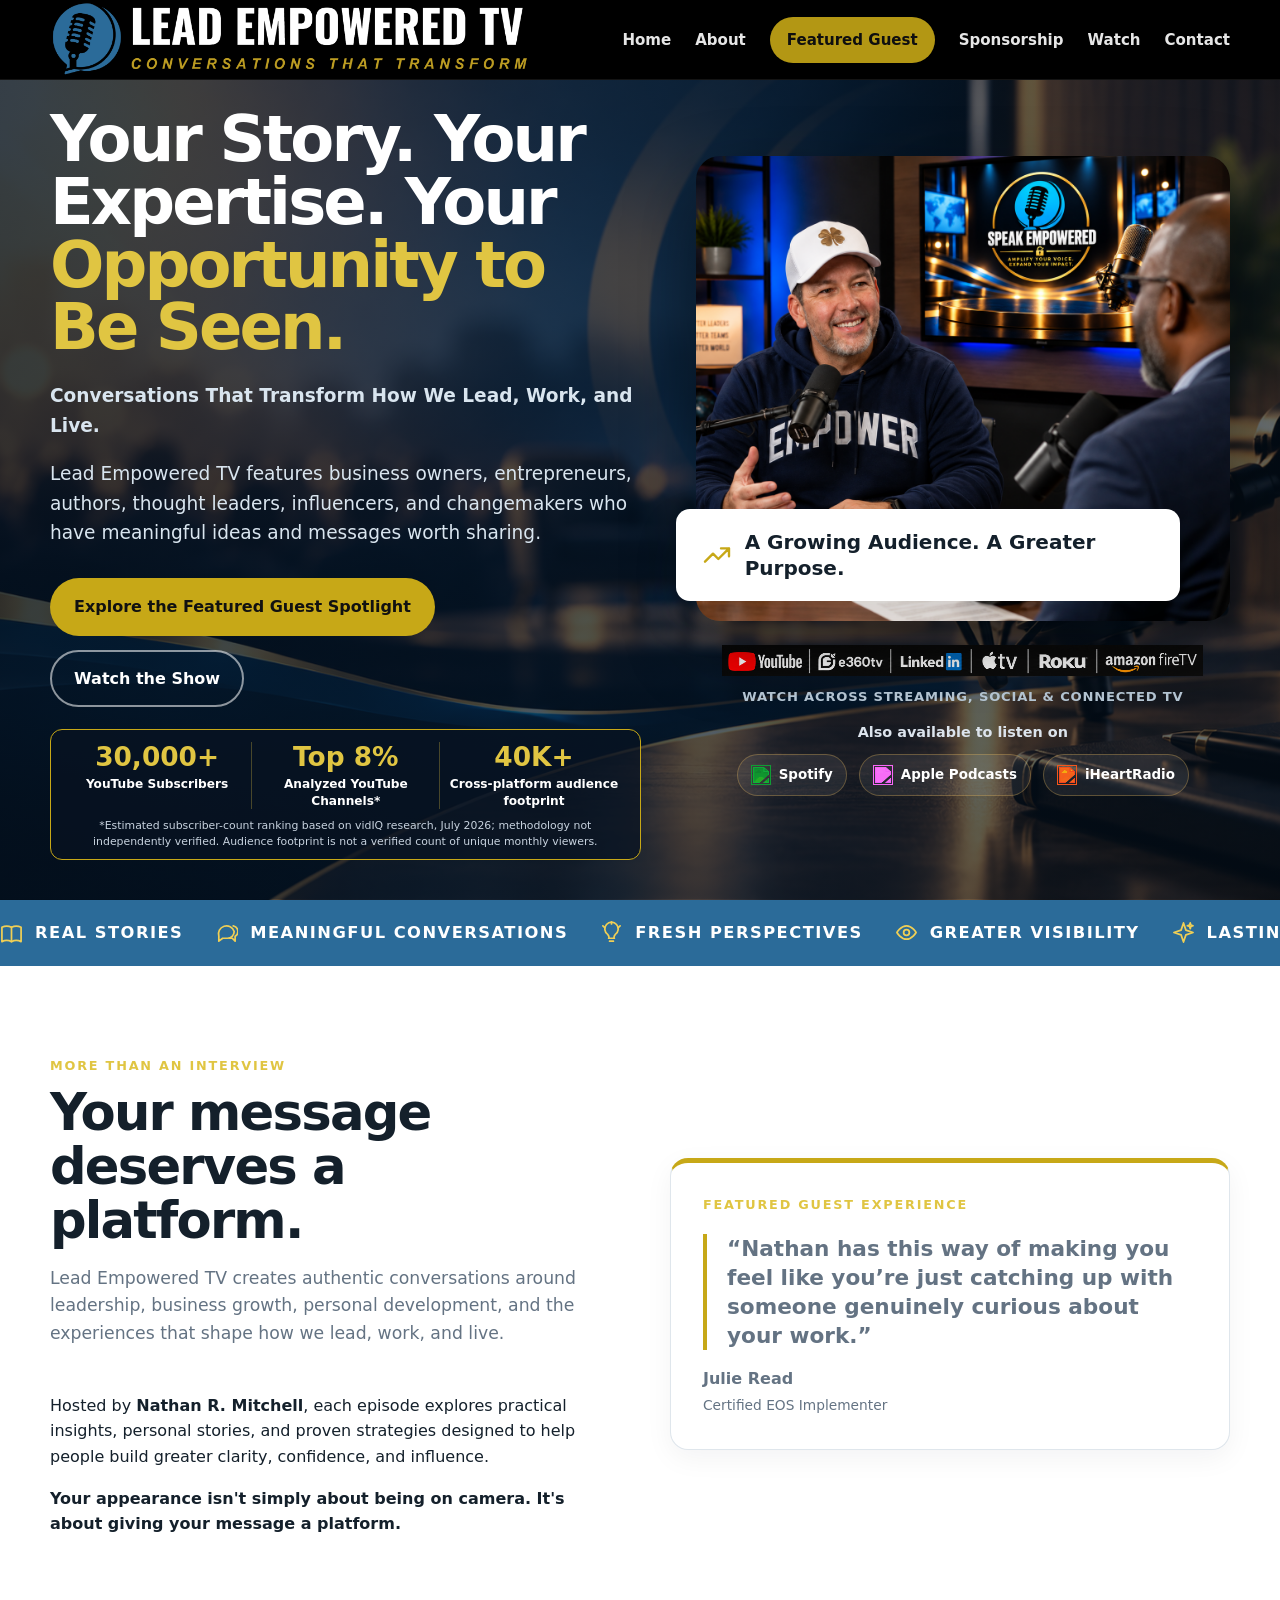
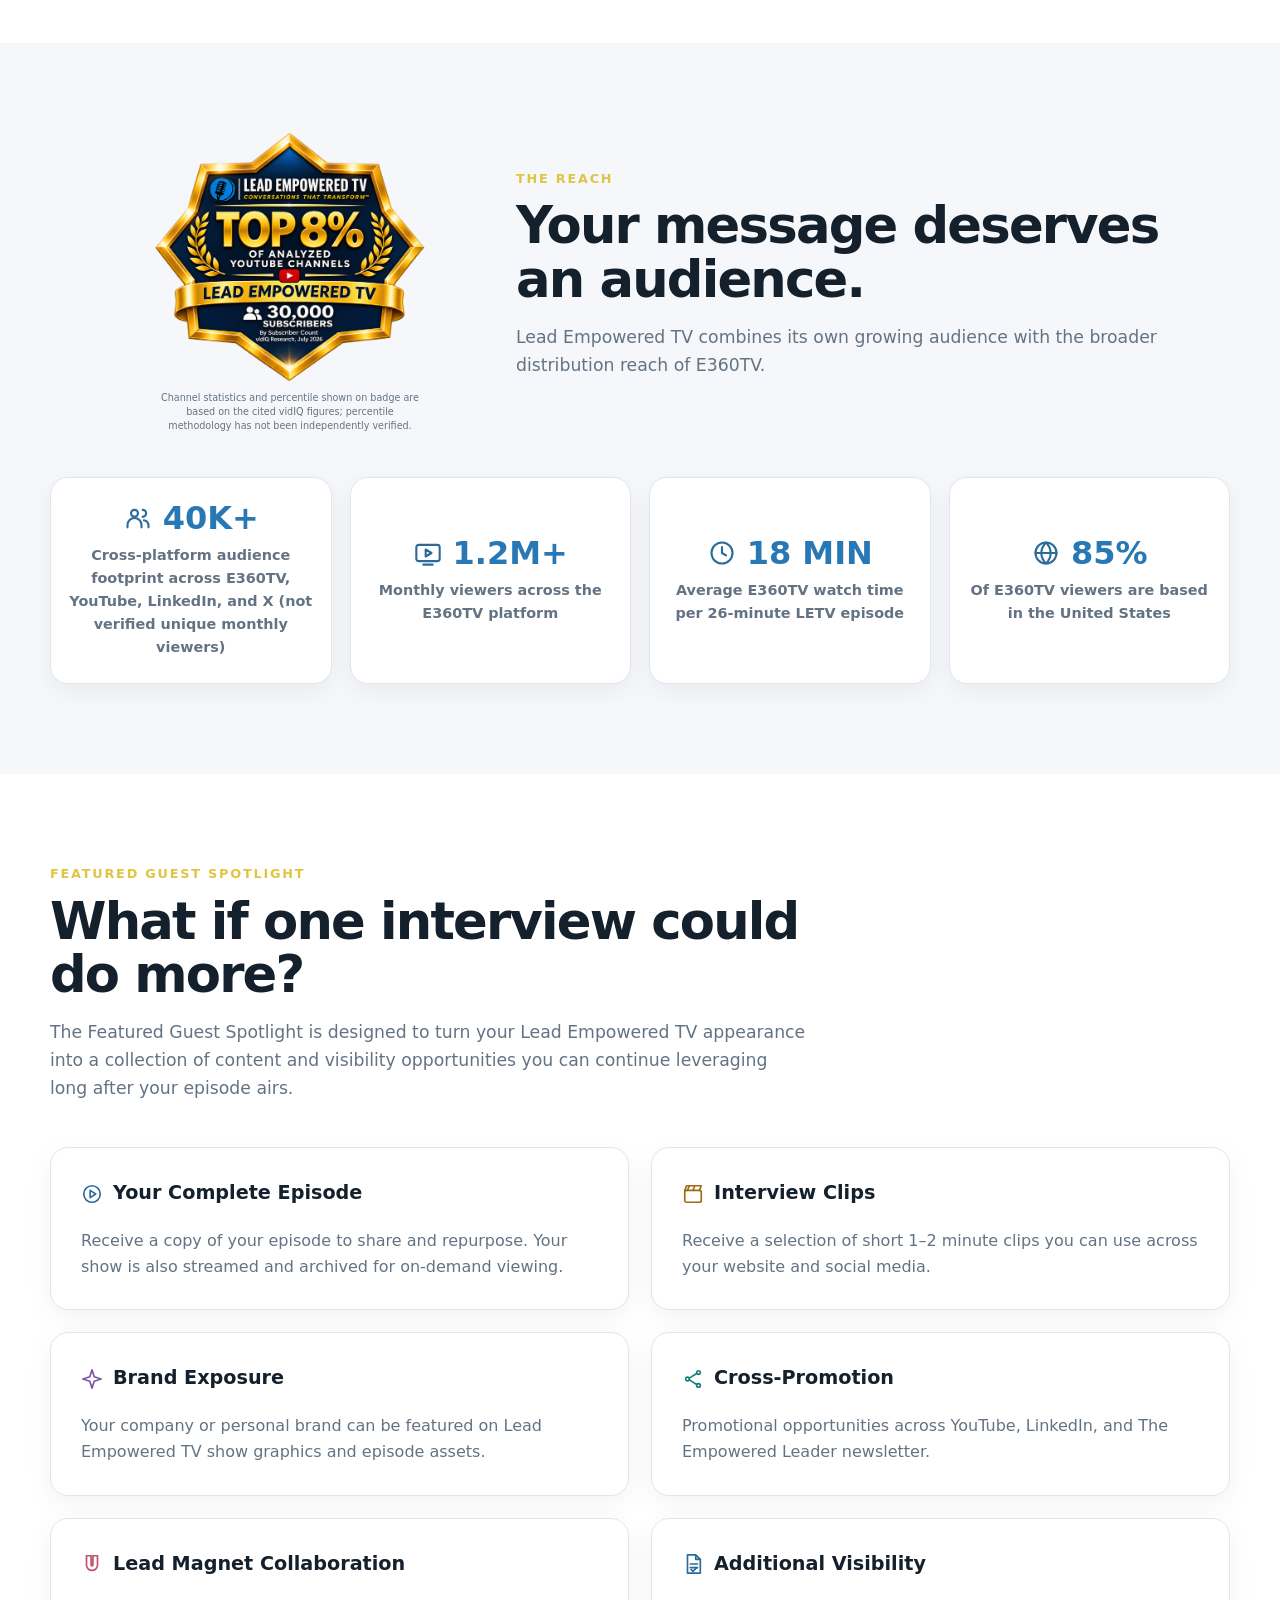
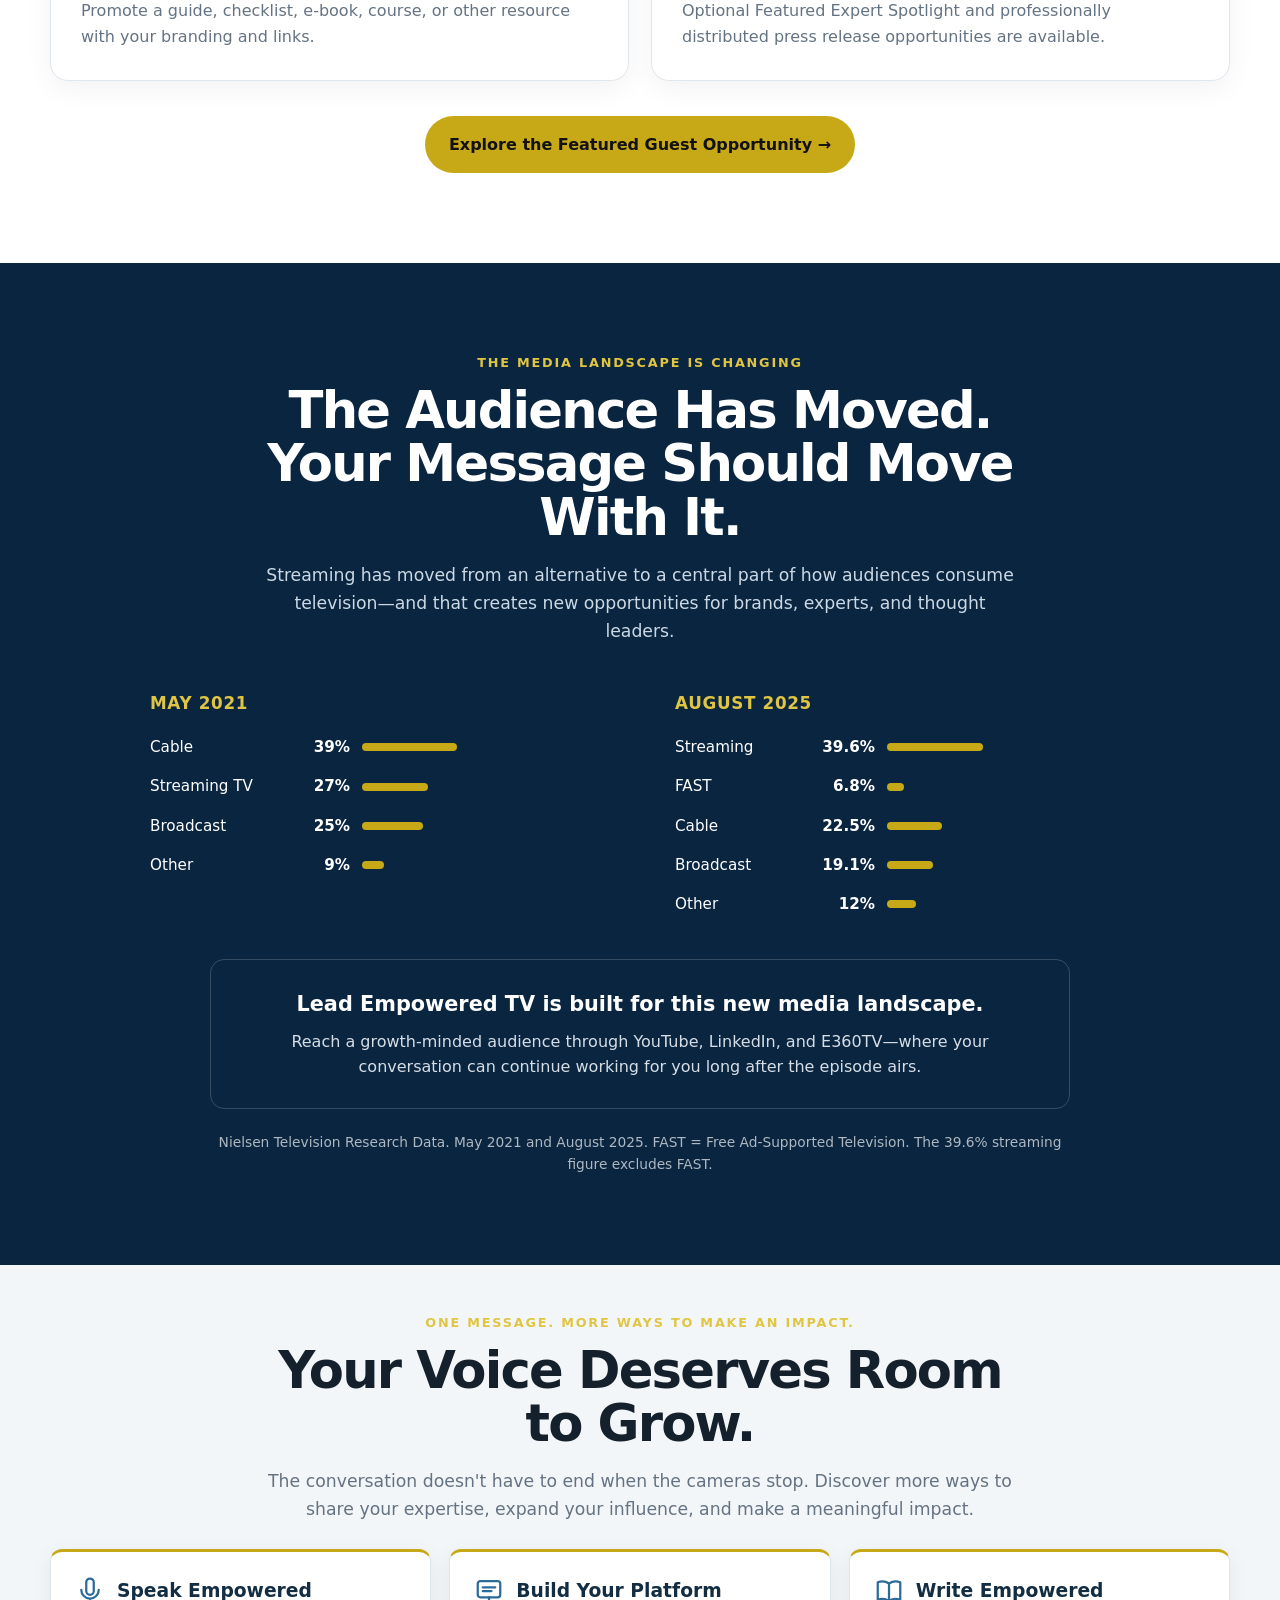
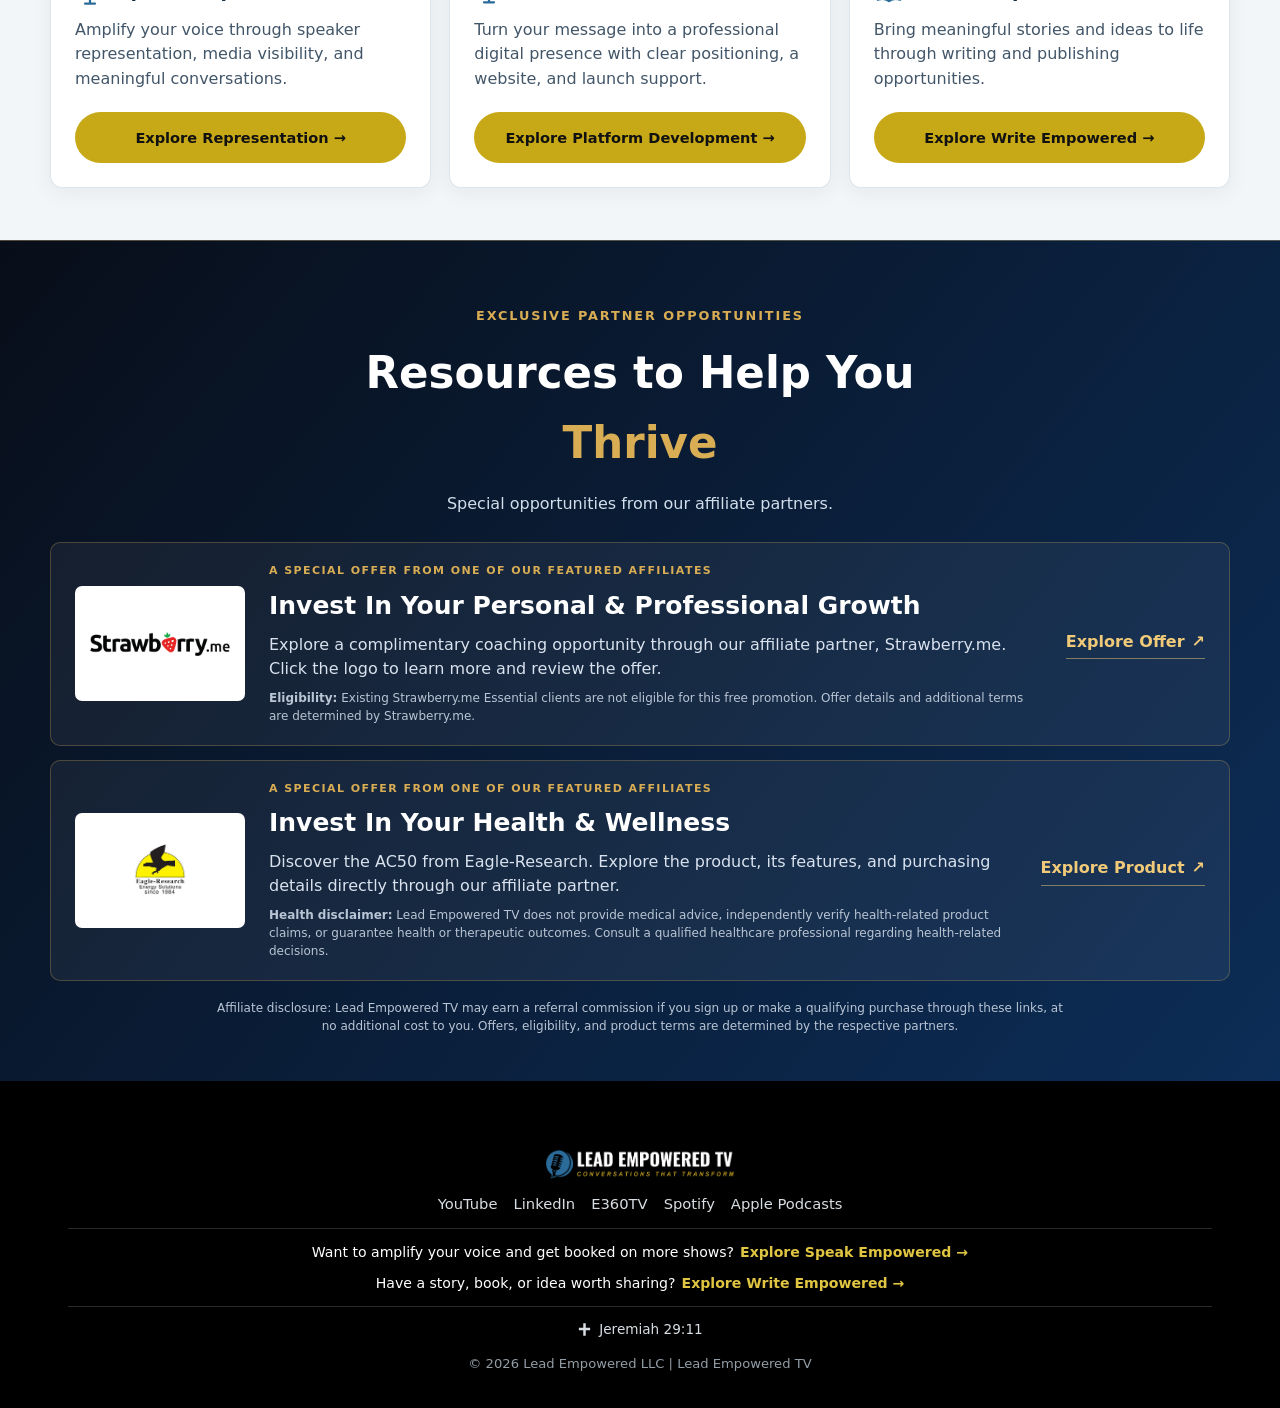
==== commit b8af792c: "Refresh homepage stylesheet for compact hero spacing" ====
--- a/index.html
+++ b/index.html
@@ -1,6 +1,6 @@
 <!doctype html>
 <html lang="en">
-<head><meta charset="utf-8"><meta name="viewport" content="width=device-width, initial-scale=1"><meta name="description" content="Lead Empowered TV features authentic conversations with business owners, entrepreneurs, authors, thought leaders, influencers and changemakers—broadcast across YouTube, LinkedIn and E360TV."><title>Lead Empowered TV | Conversations That Transform</title><link rel="stylesheet" href="styles.css?v=20261125-growth-badge"><meta name="theme-color" content="#000000"><link rel="icon" type="image/png" href="assets/letv-logo.png"></head>
+<head><meta charset="utf-8"><meta name="viewport" content="width=device-width, initial-scale=1"><meta name="description" content="Lead Empowered TV features authentic conversations with business owners, entrepreneurs, authors, thought leaders, influencers and changemakers—broadcast across YouTube, LinkedIn and E360TV."><title>Lead Empowered TV | Conversations That Transform</title><link rel="stylesheet" href="styles.css?v=20261125-hero-spacing-halved"><meta name="theme-color" content="#000000"><link rel="icon" type="image/png" href="assets/letv-logo.png"></head>
 <body>
 <header class="site-header"><div class="container nav"><a class="brand" href="index.html"><img src="assets/letv-logo.png" alt="Lead Empowered TV"></a><button class="menu-btn" aria-label="Open navigation" aria-expanded="false">Menu</button><nav class="nav-links"><a href="index.html">Home</a><a href="about.html">About</a><a href="featured-guest.html" class="nav-cta">Featured Guest</a><a href="sponsorship.html">Sponsorship</a><a href="watch.html">Watch</a><a href="contact.html">Contact</a></nav></div></header>
 <main>
--- a/styles.css
+++ b/styles.css
@@ -817,7 +817,8 @@
 @media(max-width:420px){.hero .hero-credibility{padding:12px 6px}.hero-credibility-grid>div{padding:0 4px}.hero-credibility-grid span{font-size:.68rem}.hero-credibility-label{letter-spacing:.07em}}
 
 /* Compact homepage hero spacing beneath the navigation */
-.hero.home-hero{padding-top:24px}
+.hero.home-hero{padding-top:12px;padding-bottom:40px}
+@media(max-width:560px){.hero.home-hero{padding-bottom:27.5px}}
 
 /* Move the milestone caption onto the studio image and compact the stats panel */
 .home-hero .hero-milestone-badge{display:flex;align-items:center;gap:8px;background:#fff;color:var(--ink);font-size:.9rem;line-height:1.3;max-width:calc(100% - 30px)}
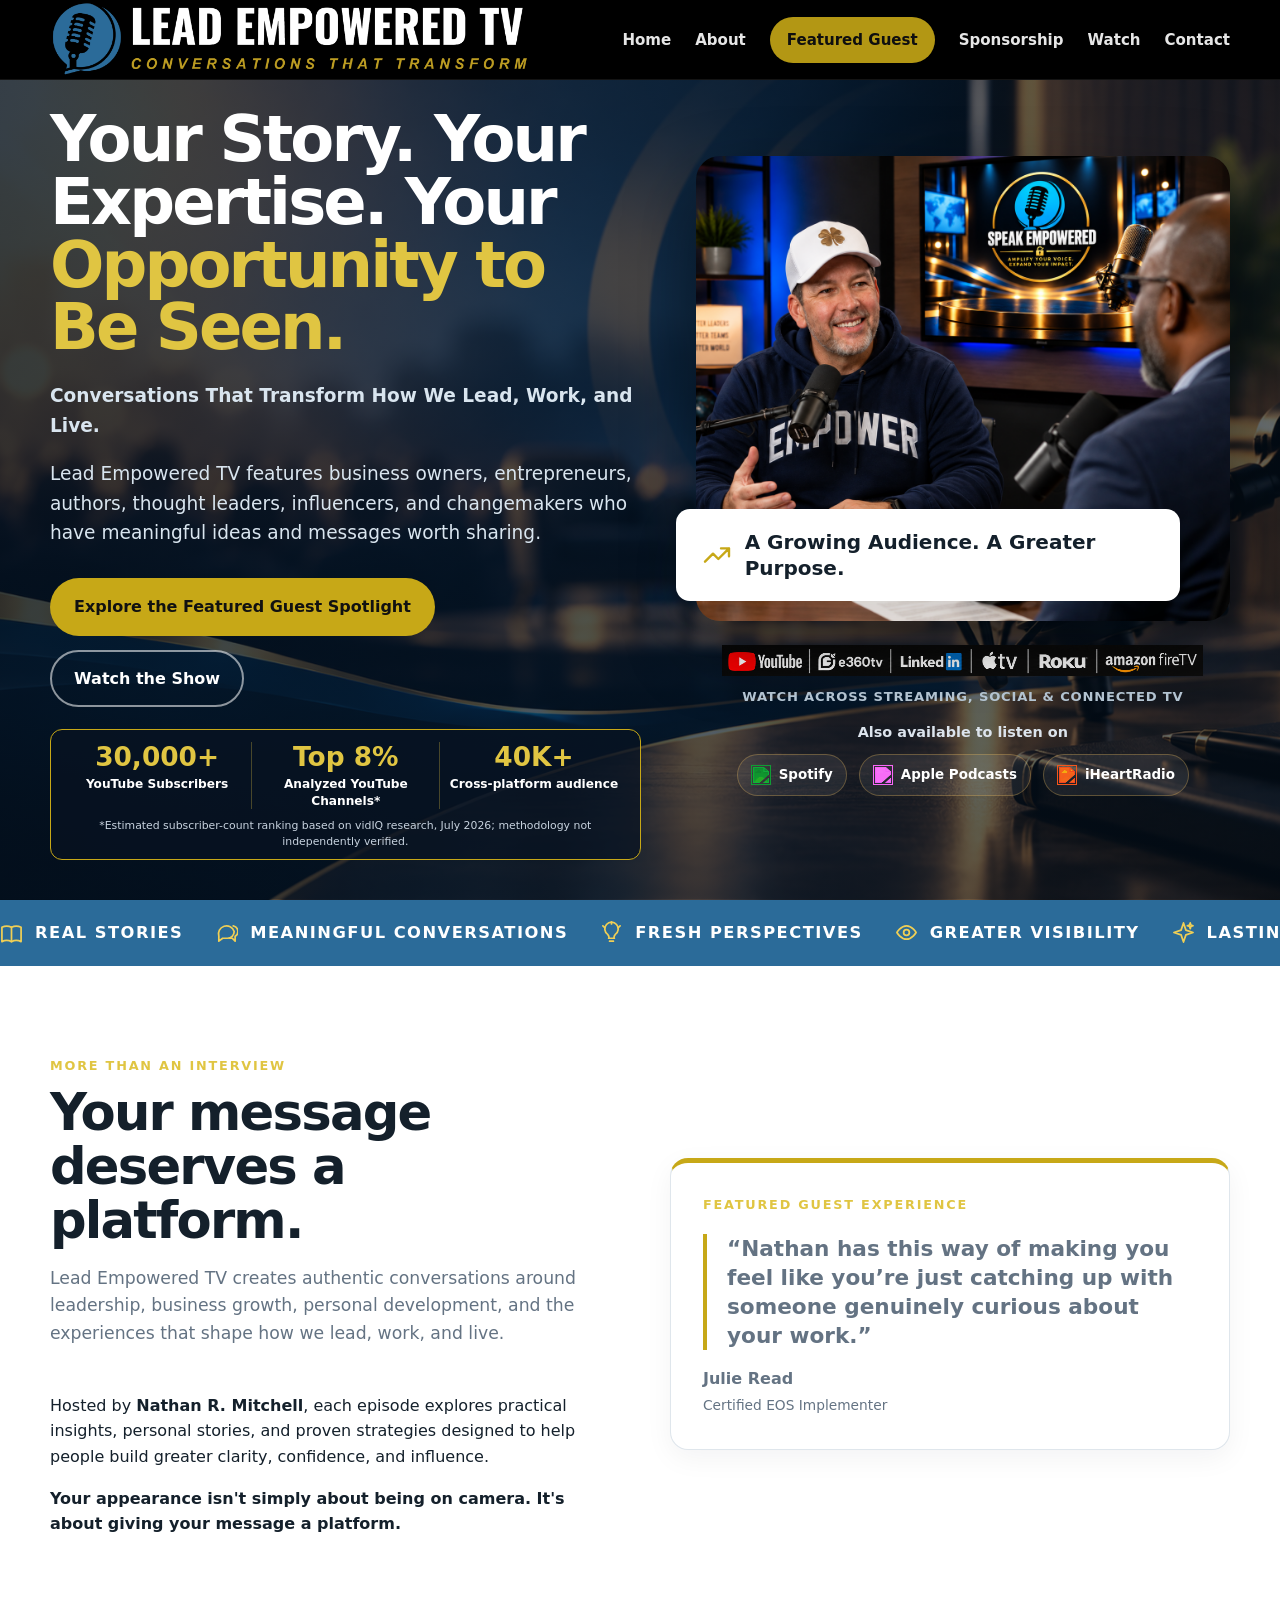
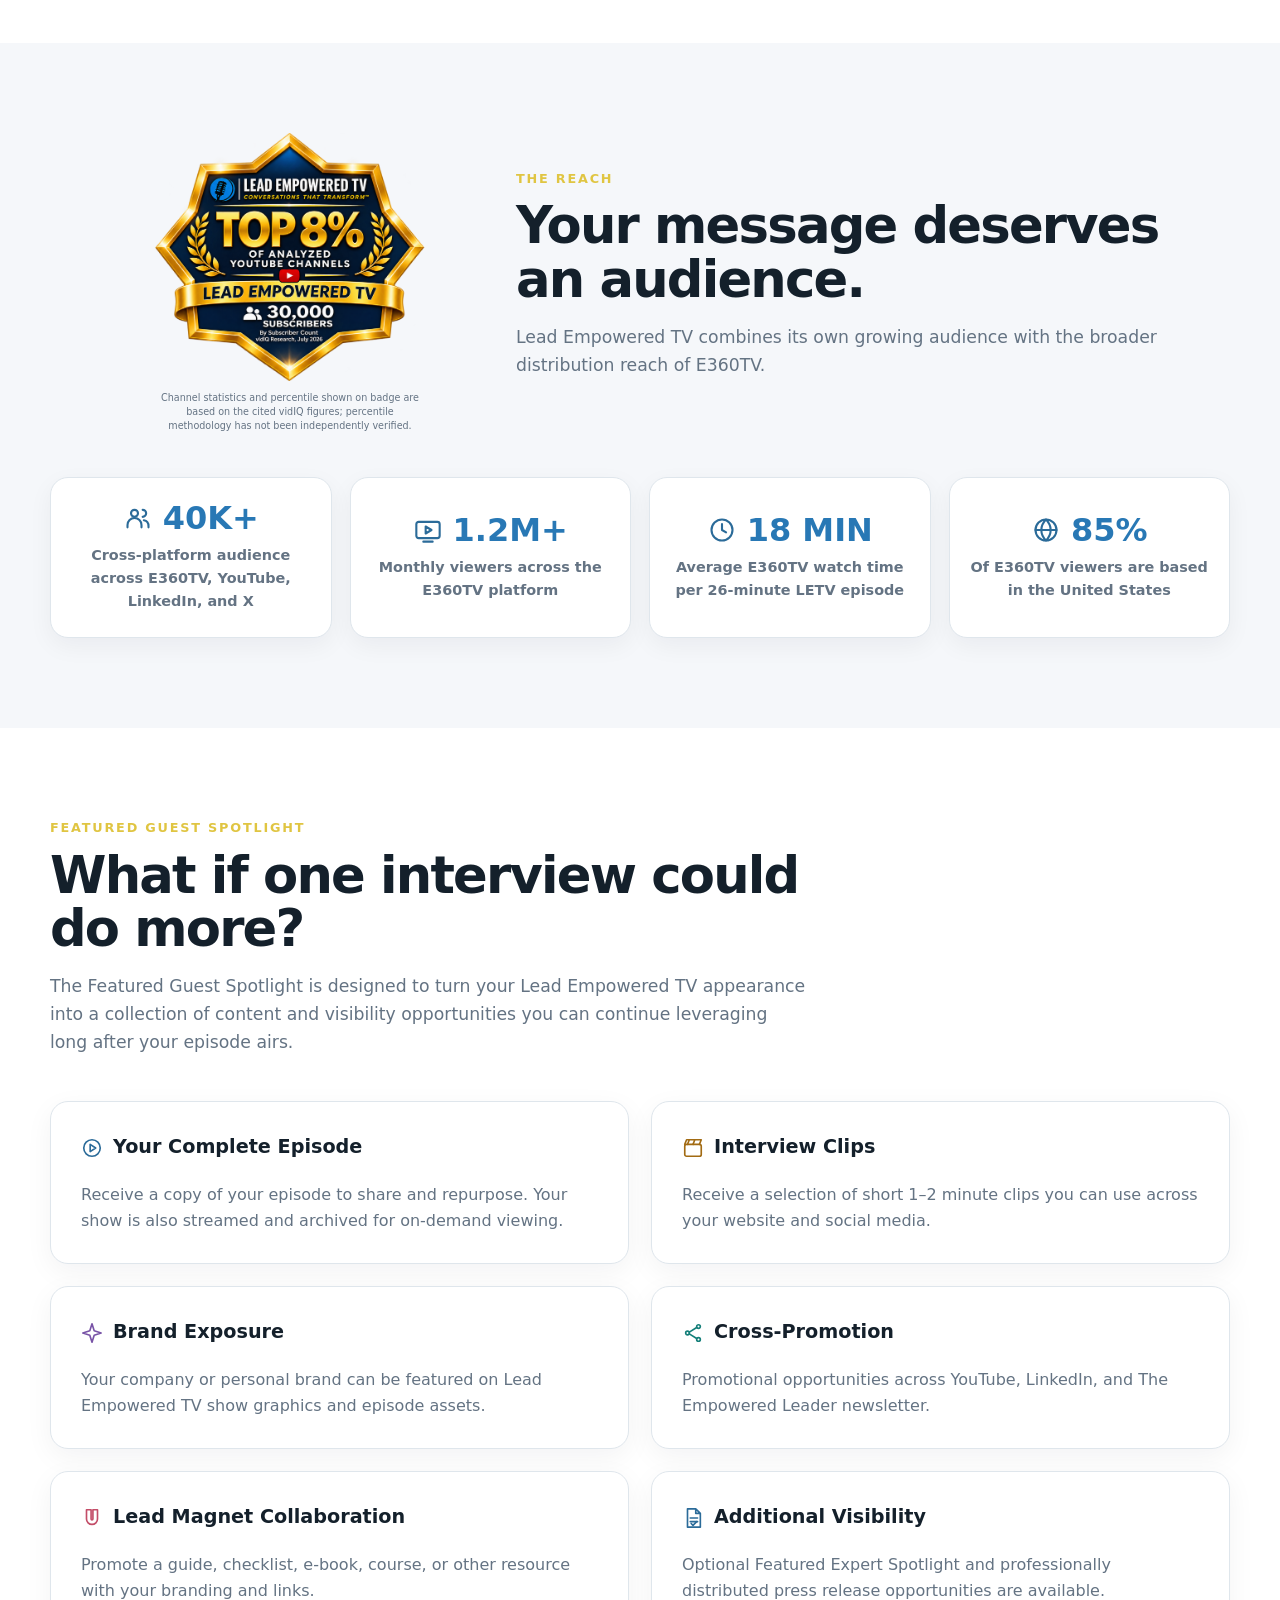
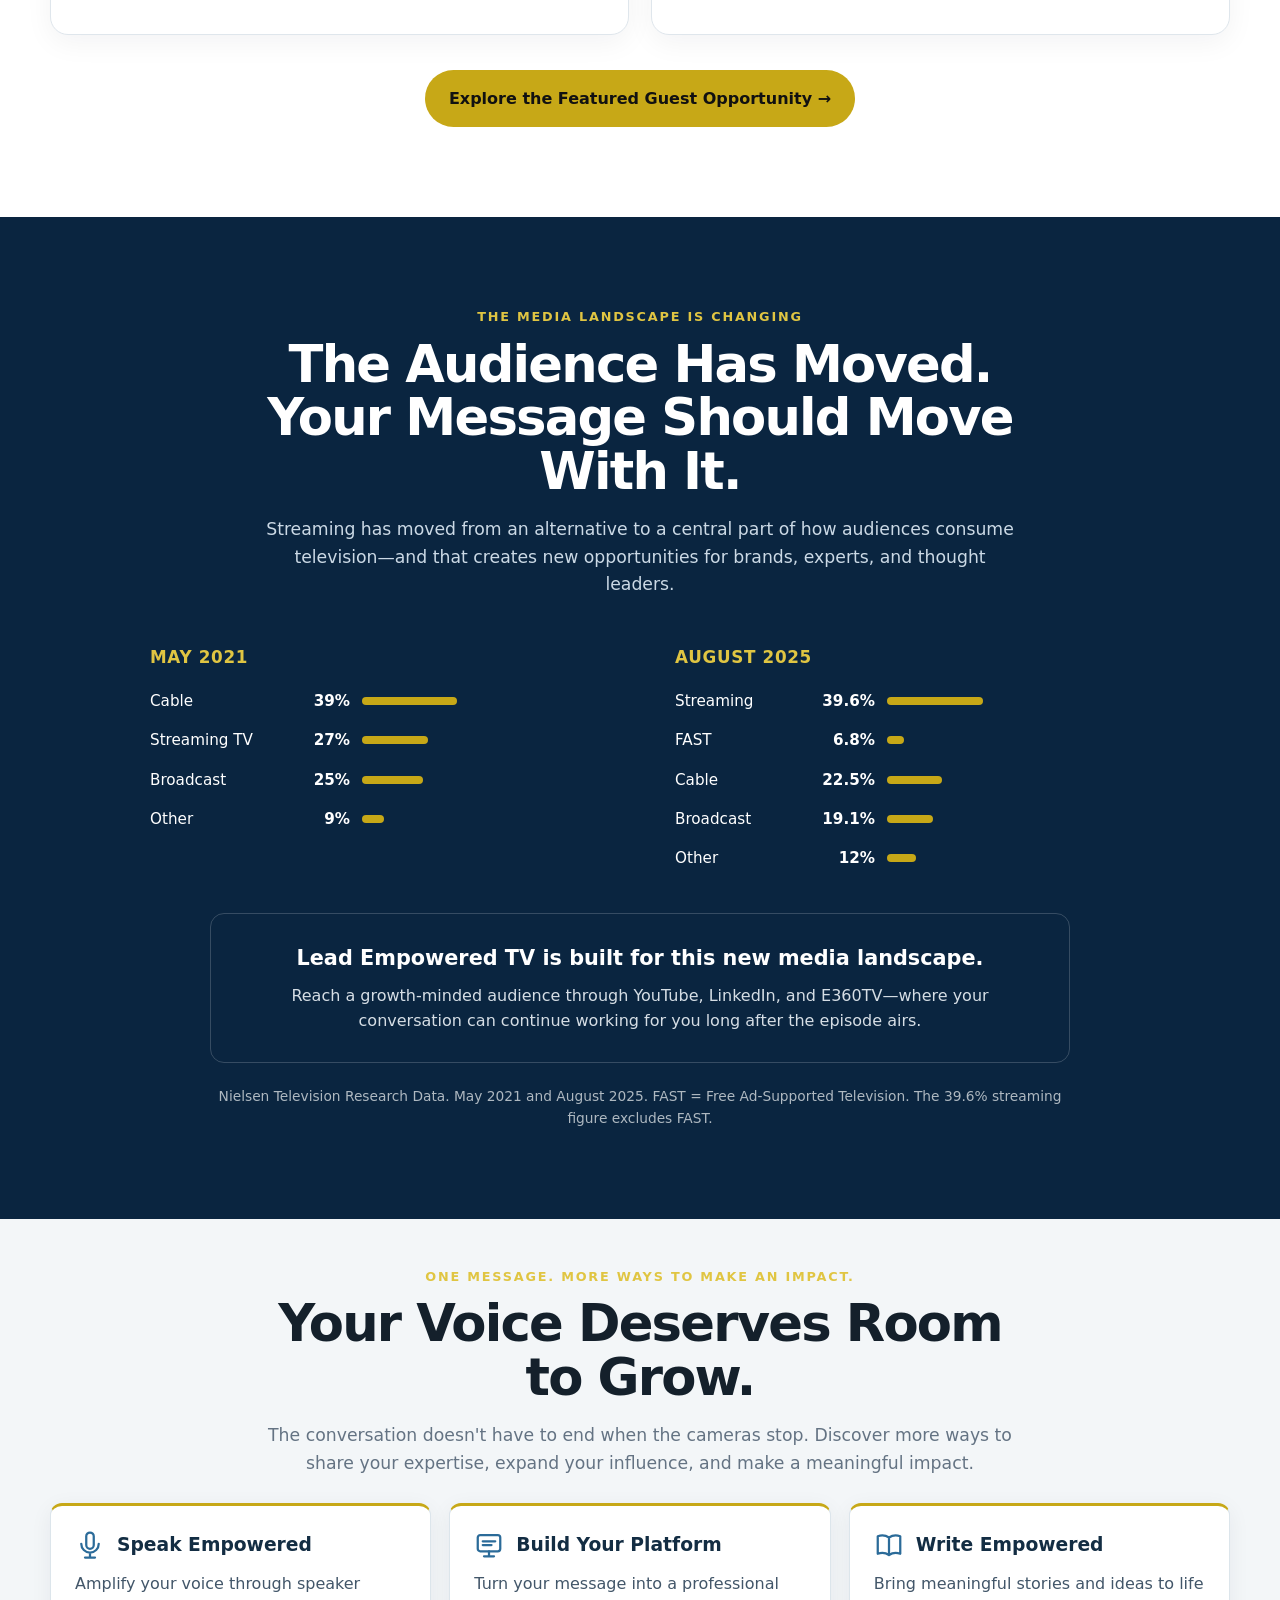
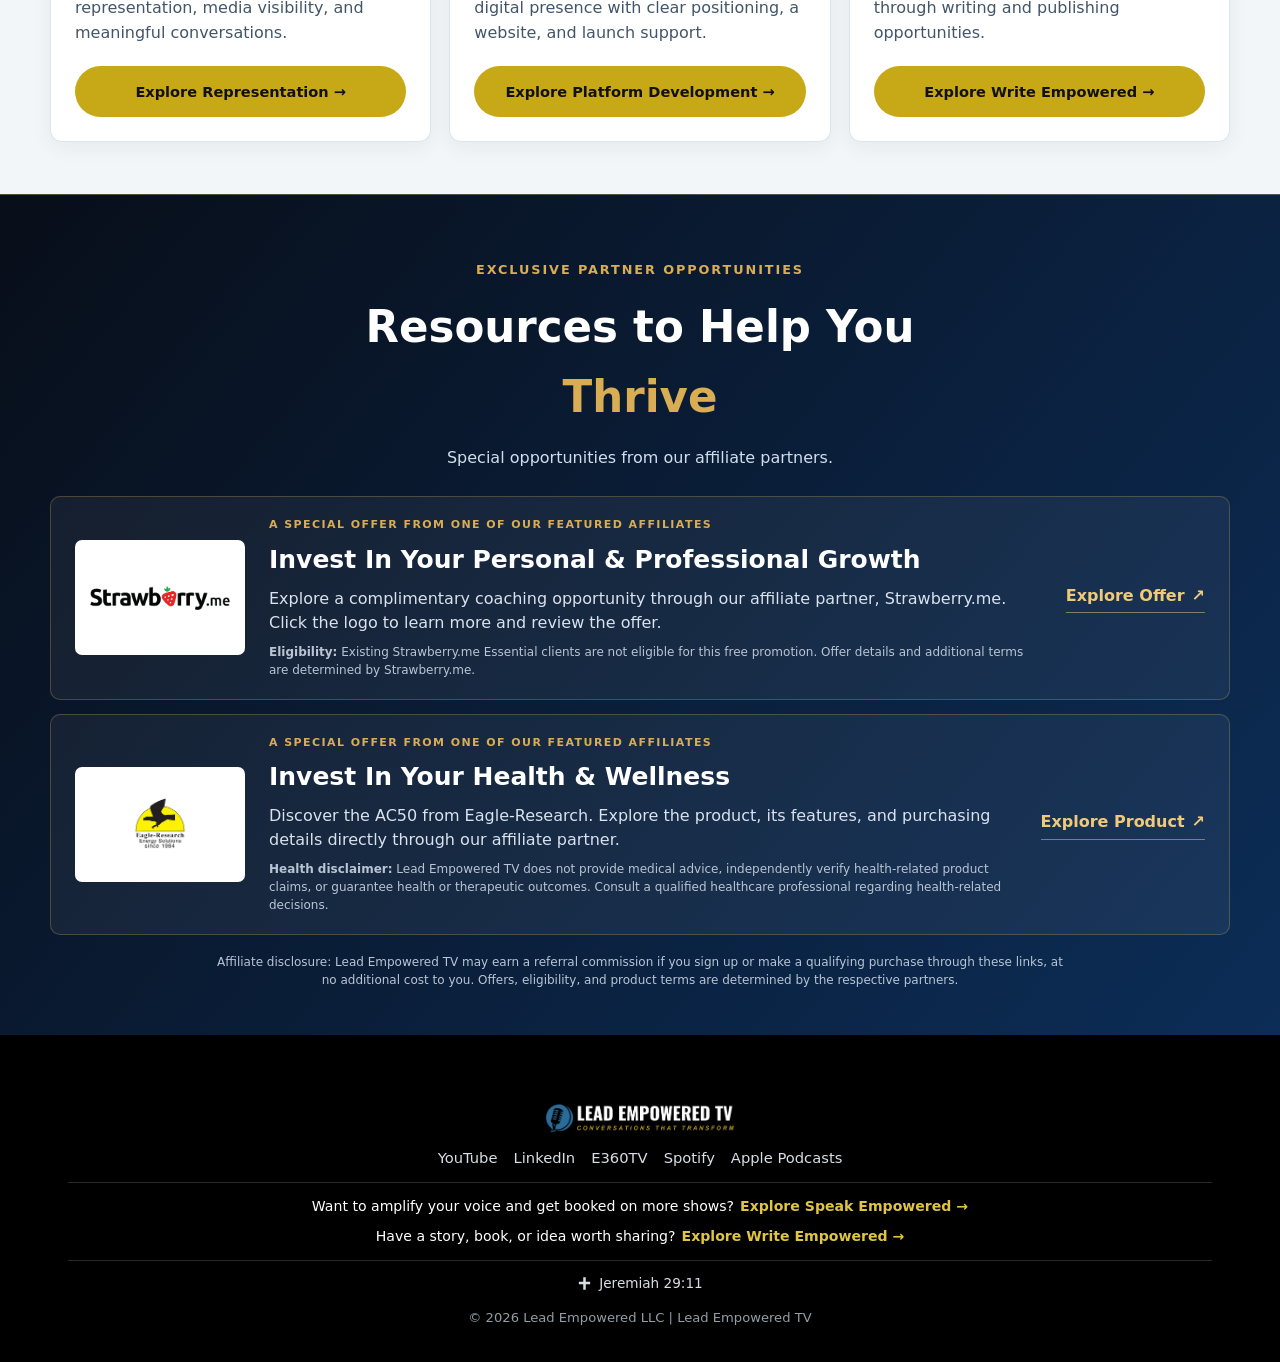
==== commit d3f632a8: "Simplify cross-platform audience wording on index.html" ====
--- a/index.html
+++ b/index.html
@@ -4,10 +4,10 @@
 <body>
 <header class="site-header"><div class="container nav"><a class="brand" href="index.html"><img src="assets/letv-logo.png" alt="Lead Empowered TV"></a><button class="menu-btn" aria-label="Open navigation" aria-expanded="false">Menu</button><nav class="nav-links"><a href="index.html">Home</a><a href="about.html">About</a><a href="featured-guest.html" class="nav-cta">Featured Guest</a><a href="sponsorship.html">Sponsorship</a><a href="watch.html">Watch</a><a href="contact.html">Contact</a></nav></div></header>
 <main>
-<section class="hero home-hero"><div class="container hero-grid"><div><h1>Your Story. Your Expertise. Your <span>Opportunity to Be Seen.</span></h1><p><strong>Conversations That Transform How We Lead, Work, and Live.</strong></p><p>Lead Empowered TV features business owners, entrepreneurs, authors, thought leaders, influencers, and changemakers who have meaningful ideas and messages worth sharing.</p><div class="hero-actions"><a class="btn btn-primary" href="featured-guest.html">Explore the Featured Guest Spotlight</a><a class="btn btn-outline" href="watch.html">Watch the Show</a></div><div class="hero-credibility" aria-label="Lead Empowered TV audience milestones"><div class="hero-credibility-grid"><div><strong>30,000+</strong><span>YouTube Subscribers</span></div><div><strong>Top 8%</strong><span>Analyzed YouTube Channels*</span></div><div><strong>40K+</strong><span>Cross-platform audience footprint</span></div></div><p class="hero-credibility-note">*Estimated subscriber-count ranking based on vidIQ research, July 2026; methodology not independently verified. Audience footprint is not a verified count of unique monthly viewers.</p></div></div><div class="hero-visual"><div class="hero-image"><a href="https://speakempowered.com" target="_blank" rel="noopener noreferrer" aria-label="Visit Speak Empowered (opens in a new tab)"><img src="assets/Speak%20Empowered%20Podcast%20Studio.png" alt="Speak Empowered podcast studio conversation"></a><div class="hero-badge hero-milestone-badge"><svg viewBox="0 0 24 24" fill="none" stroke="currentColor" stroke-width="1.8" stroke-linecap="round" stroke-linejoin="round" aria-hidden="true"><path d="m3 17 6-6 4 4 8-8m-6 0h6v6"/></svg><span>A Growing Audience. A Greater Purpose.</span></div></div><div class="hero-platforms"><img src="assets/platform-logos.png.png" alt="Watch Lead Empowered TV on YouTube, E360TV, LinkedIn, Apple TV, Roku, and Amazon Fire TV"><p>Watch Across Streaming, Social &amp; Connected TV</p><div class="hero-audio-platforms" aria-label="Also available on audio platforms"><span class="hero-audio-intro">Also available to listen on</span><div class="hero-audio-list"><a class="hero-audio-service audio-spotify" href="https://open.spotify.com/show/033vvE1kZhwnEYryCUpQne" target="_blank" rel="noopener noreferrer" aria-label="Listen on Spotify (opens in a new tab)"><img src="https://cdn.jsdelivr.net/npm/simple-icons@v15/icons/spotify.svg" alt="" loading="lazy">Spotify</a><a class="hero-audio-service audio-apple" href="https://podcasts.apple.com/us/podcast/lead-empowered-tv-conversations-that-transform-how/id1896902342" target="_blank" rel="noopener noreferrer" aria-label="Listen on Apple Podcasts (opens in a new tab)"><img src="https://cdn.jsdelivr.net/npm/simple-icons@v15/icons/applepodcasts.svg" alt="" loading="lazy">Apple Podcasts</a><a class="hero-audio-service audio-iheart" href="https://www.iheart.com/podcast/1333-lead-empowered-tv-convers-336677983/" target="_blank" rel="noopener noreferrer" aria-label="Listen on iHeartRadio (opens in a new tab)"><img src="https://cdn.jsdelivr.net/npm/simple-icons@v15/icons/iheartradio.svg" alt="" loading="lazy">iHeartRadio</a></div></div></div></div></div></section>
+<section class="hero home-hero"><div class="container hero-grid"><div><h1>Your Story. Your Expertise. Your <span>Opportunity to Be Seen.</span></h1><p><strong>Conversations That Transform How We Lead, Work, and Live.</strong></p><p>Lead Empowered TV features business owners, entrepreneurs, authors, thought leaders, influencers, and changemakers who have meaningful ideas and messages worth sharing.</p><div class="hero-actions"><a class="btn btn-primary" href="featured-guest.html">Explore the Featured Guest Spotlight</a><a class="btn btn-outline" href="watch.html">Watch the Show</a></div><div class="hero-credibility" aria-label="Lead Empowered TV audience milestones"><div class="hero-credibility-grid"><div><strong>30,000+</strong><span>YouTube Subscribers</span></div><div><strong>Top 8%</strong><span>Analyzed YouTube Channels*</span></div><div><strong>40K+</strong><span>Cross-platform audience</span></div></div><p class="hero-credibility-note">*Estimated subscriber-count ranking based on vidIQ research, July 2026; methodology not independently verified.</p></div></div><div class="hero-visual"><div class="hero-image"><a href="https://speakempowered.com" target="_blank" rel="noopener noreferrer" aria-label="Visit Speak Empowered (opens in a new tab)"><img src="assets/Speak%20Empowered%20Podcast%20Studio.png" alt="Speak Empowered podcast studio conversation"></a><div class="hero-badge hero-milestone-badge"><svg viewBox="0 0 24 24" fill="none" stroke="currentColor" stroke-width="1.8" stroke-linecap="round" stroke-linejoin="round" aria-hidden="true"><path d="m3 17 6-6 4 4 8-8m-6 0h6v6"/></svg><span>A Growing Audience. A Greater Purpose.</span></div></div><div class="hero-platforms"><img src="assets/platform-logos.png.png" alt="Watch Lead Empowered TV on YouTube, E360TV, LinkedIn, Apple TV, Roku, and Amazon Fire TV"><p>Watch Across Streaming, Social &amp; Connected TV</p><div class="hero-audio-platforms" aria-label="Also available on audio platforms"><span class="hero-audio-intro">Also available to listen on</span><div class="hero-audio-list"><a class="hero-audio-service audio-spotify" href="https://open.spotify.com/show/033vvE1kZhwnEYryCUpQne" target="_blank" rel="noopener noreferrer" aria-label="Listen on Spotify (opens in a new tab)"><img src="https://cdn.jsdelivr.net/npm/simple-icons@v15/icons/spotify.svg" alt="" loading="lazy">Spotify</a><a class="hero-audio-service audio-apple" href="https://podcasts.apple.com/us/podcast/lead-empowered-tv-conversations-that-transform-how/id1896902342" target="_blank" rel="noopener noreferrer" aria-label="Listen on Apple Podcasts (opens in a new tab)"><img src="https://cdn.jsdelivr.net/npm/simple-icons@v15/icons/applepodcasts.svg" alt="" loading="lazy">Apple Podcasts</a><a class="hero-audio-service audio-iheart" href="https://www.iheart.com/podcast/1333-lead-empowered-tv-convers-336677983/" target="_blank" rel="noopener noreferrer" aria-label="Listen on iHeartRadio (opens in a new tab)"><img src="https://cdn.jsdelivr.net/npm/simple-icons@v15/icons/iheartradio.svg" alt="" loading="lazy">iHeartRadio</a></div></div></div></div></div></section>
 <div class="home-ticker" aria-label="REAL STORIES • MEANINGFUL CONVERSATIONS • FRESH PERSPECTIVES • GREATER VISIBILITY • LASTING IMPACT"><div class="home-ticker-track" aria-hidden="true"><div class="home-ticker-set"><span class="ticker-item"><svg class="ticker-icon" viewBox="0 0 24 24" fill="none" stroke="currentColor" stroke-width="1.8" stroke-linecap="round" stroke-linejoin="round" aria-hidden="true" focusable="false"><path d="M12 6.5c3-1.5 7-1.5 10 0v15c-3-1.5-7-1.5-10 0-3-1.5-7-1.5-10 0v-15c3-1.5 7-1.5 10 0z"/><path d="M12 6.5v15"/></svg><span>REAL STORIES</span></span><span class="ticker-item"><svg class="ticker-icon" viewBox="0 0 24 24" fill="none" stroke="currentColor" stroke-width="1.8" stroke-linecap="round" stroke-linejoin="round" aria-hidden="true" focusable="false"><path d="M20 11a7 7 0 0 1-7 7H8l-4 3v-5a7 7 0 1 1 16-5z"/><path d="M15 18h3l3 3v-5a6 6 0 0 0-2-11"/></svg><span>MEANINGFUL CONVERSATIONS</span></span><span class="ticker-item"><svg class="ticker-icon" viewBox="0 0 24 24" fill="none" stroke="currentColor" stroke-width="1.8" stroke-linecap="round" stroke-linejoin="round" aria-hidden="true" focusable="false"><path d="M9 18h6m-5 3h4M8 14a7 7 0 1 1 8 0c-1 1-1.5 2-1.5 4h-5C9.5 16 9 15 8 14z"/><path d="M12 1v2M3 5l2 2M21 5l-2 2"/></svg><span>FRESH PERSPECTIVES</span></span><span class="ticker-item"><svg class="ticker-icon" viewBox="0 0 24 24" fill="none" stroke="currentColor" stroke-width="1.8" stroke-linecap="round" stroke-linejoin="round" aria-hidden="true" focusable="false"><path d="M2 12s4-7 10-7 10 7 10 7-4 7-10 7S2 12 2 12z"/><circle cx="12" cy="12" r="3"/></svg><span>GREATER VISIBILITY</span></span><span class="ticker-item"><svg class="ticker-icon" viewBox="0 0 24 24" fill="none" stroke="currentColor" stroke-width="1.8" stroke-linecap="round" stroke-linejoin="round" aria-hidden="true" focusable="false"><path d="m12 2 2.5 7.5L22 12l-7.5 2.5L12 22l-2.5-7.5L2 12l7.5-2.5L12 2z"/><path d="m19 2 .7 2.3L22 5l-2.3.7L19 8l-.7-2.3L16 5l2.3-.7L19 2z"/></svg><span>LASTING IMPACT</span></span></div><div class="home-ticker-set"><span class="ticker-item"><svg class="ticker-icon" viewBox="0 0 24 24" fill="none" stroke="currentColor" stroke-width="1.8" stroke-linecap="round" stroke-linejoin="round" aria-hidden="true" focusable="false"><path d="M12 6.5c3-1.5 7-1.5 10 0v15c-3-1.5-7-1.5-10 0-3-1.5-7-1.5-10 0v-15c3-1.5 7-1.5 10 0z"/><path d="M12 6.5v15"/></svg><span>REAL STORIES</span></span><span class="ticker-item"><svg class="ticker-icon" viewBox="0 0 24 24" fill="none" stroke="currentColor" stroke-width="1.8" stroke-linecap="round" stroke-linejoin="round" aria-hidden="true" focusable="false"><path d="M20 11a7 7 0 0 1-7 7H8l-4 3v-5a7 7 0 1 1 16-5z"/><path d="M15 18h3l3 3v-5a6 6 0 0 0-2-11"/></svg><span>MEANINGFUL CONVERSATIONS</span></span><span class="ticker-item"><svg class="ticker-icon" viewBox="0 0 24 24" fill="none" stroke="currentColor" stroke-width="1.8" stroke-linecap="round" stroke-linejoin="round" aria-hidden="true" focusable="false"><path d="M9 18h6m-5 3h4M8 14a7 7 0 1 1 8 0c-1 1-1.5 2-1.5 4h-5C9.5 16 9 15 8 14z"/><path d="M12 1v2M3 5l2 2M21 5l-2 2"/></svg><span>FRESH PERSPECTIVES</span></span><span class="ticker-item"><svg class="ticker-icon" viewBox="0 0 24 24" fill="none" stroke="currentColor" stroke-width="1.8" stroke-linecap="round" stroke-linejoin="round" aria-hidden="true" focusable="false"><path d="M2 12s4-7 10-7 10 7 10 7-4 7-10 7S2 12 2 12z"/><circle cx="12" cy="12" r="3"/></svg><span>GREATER VISIBILITY</span></span><span class="ticker-item"><svg class="ticker-icon" viewBox="0 0 24 24" fill="none" stroke="currentColor" stroke-width="1.8" stroke-linecap="round" stroke-linejoin="round" aria-hidden="true" focusable="false"><path d="m12 2 2.5 7.5L22 12l-7.5 2.5L12 22l-2.5-7.5L2 12l7.5-2.5L12 2z"/><path d="m19 2 .7 2.3L22 5l-2.3.7L19 8l-.7-2.3L16 5l2.3-.7L19 2z"/></svg><span>LASTING IMPACT</span></span></div></div></div>
 <section class="section"><div class="container split"><div><div class="eyebrow">More Than An Interview</div><div class="section-heading"><h2>Your message deserves a platform.</h2><p>Lead Empowered TV creates authentic conversations around leadership, business growth, personal development, and the experiences that shape how we lead, work, and live.</p></div><p>Hosted by <strong>Nathan R. Mitchell</strong>, each episode explores practical insights, personal stories, and proven strategies designed to help people build greater clarity, confidence, and influence.</p><p><strong>Your appearance isn't simply about being on camera. It's about giving your message a platform.</strong></p></div><div class="card" style="border-top:5px solid var(--gold);padding:32px"><div class="eyebrow">Featured Guest Experience</div><p class="quote" style="margin-top:18px">“Nathan has this way of making you feel like you’re just catching up with someone genuinely curious about your work.”</p><p style="margin-bottom:0"><strong>Julie Read</strong><br><span class="small">Certified EOS Implementer</span></p></div></div></section>
-<section class="section section-alt"><div class="container"><div class="reach-intro"><div class="reach-badge"><img src="assets/Lead%20Empowered%20TV%20top%208%25%20badge.png" alt="Lead Empowered TV badge: top 8 percent of analyzed YouTube channels by subscriber count, 30,000 subscribers, vidIQ research July 2026" loading="lazy"><p class="small">Channel statistics and percentile shown on badge are based on the cited vidIQ figures; percentile methodology has not been independently verified.</p></div><div class="section-heading"><div class="eyebrow">The Reach</div><h2>Your message deserves an audience.</h2><p>Lead Empowered TV combines its own growing audience with the broader distribution reach of E360TV.</p></div></div><div class="stats"><div class="stat stat--icon"><div class="stat-metric"><span class="stat-icon" aria-hidden="true"><svg viewBox="0 0 24 24" fill="none" stroke="currentColor" stroke-width="1.8" stroke-linecap="round" stroke-linejoin="round"><circle cx="9" cy="8" r="3"/><path d="M3 20v-2a6 6 0 0 1 12 0v2M16 5a3 3 0 0 1 0 6M17 14a5 5 0 0 1 4 5v1"/></svg></span><strong>40K+</strong></div><span>Cross-platform audience footprint across E360TV, YouTube, LinkedIn, and X (not verified unique monthly viewers)</span></div><div class="stat stat--icon"><div class="stat-metric"><span class="stat-icon" aria-hidden="true"><svg viewBox="0 0 24 24" fill="none" stroke="currentColor" stroke-width="1.8" stroke-linecap="round" stroke-linejoin="round"><rect x="2" y="5" width="20" height="14" rx="2"/><path d="m10 9 5 3-5 3zM8 22h8"/></svg></span><strong>1.2M+</strong></div><span>Monthly viewers across the E360TV platform</span></div><div class="stat stat--icon"><div class="stat-metric"><span class="stat-icon" aria-hidden="true"><svg viewBox="0 0 24 24" fill="none" stroke="currentColor" stroke-width="1.8" stroke-linecap="round" stroke-linejoin="round"><circle cx="12" cy="12" r="9"/><path d="M12 7v5l3.5 2"/></svg></span><strong>18 MIN</strong></div><span>Average E360TV watch time per 26-minute LETV episode</span></div><div class="stat stat--icon"><div class="stat-metric"><span class="stat-icon" aria-hidden="true"><svg viewBox="0 0 24 24" fill="none" stroke="currentColor" stroke-width="1.8" stroke-linecap="round" stroke-linejoin="round"><circle cx="12" cy="12" r="9"/><path d="M3 12h18M12 3c-3 3-4 6-4 9s1 6 4 9M12 3c3 3 4 6 4 9s-1 6-4 9"/></svg></span><strong>85%</strong></div><span>Of E360TV viewers are based in the United States</span></div></div></div></section>
+<section class="section section-alt"><div class="container"><div class="reach-intro"><div class="reach-badge"><img src="assets/Lead%20Empowered%20TV%20top%208%25%20badge.png" alt="Lead Empowered TV badge: top 8 percent of analyzed YouTube channels by subscriber count, 30,000 subscribers, vidIQ research July 2026" loading="lazy"><p class="small">Channel statistics and percentile shown on badge are based on the cited vidIQ figures; percentile methodology has not been independently verified.</p></div><div class="section-heading"><div class="eyebrow">The Reach</div><h2>Your message deserves an audience.</h2><p>Lead Empowered TV combines its own growing audience with the broader distribution reach of E360TV.</p></div></div><div class="stats"><div class="stat stat--icon"><div class="stat-metric"><span class="stat-icon" aria-hidden="true"><svg viewBox="0 0 24 24" fill="none" stroke="currentColor" stroke-width="1.8" stroke-linecap="round" stroke-linejoin="round"><circle cx="9" cy="8" r="3"/><path d="M3 20v-2a6 6 0 0 1 12 0v2M16 5a3 3 0 0 1 0 6M17 14a5 5 0 0 1 4 5v1"/></svg></span><strong>40K+</strong></div><span>Cross-platform audience across E360TV, YouTube, LinkedIn, and X</span></div><div class="stat stat--icon"><div class="stat-metric"><span class="stat-icon" aria-hidden="true"><svg viewBox="0 0 24 24" fill="none" stroke="currentColor" stroke-width="1.8" stroke-linecap="round" stroke-linejoin="round"><rect x="2" y="5" width="20" height="14" rx="2"/><path d="m10 9 5 3-5 3zM8 22h8"/></svg></span><strong>1.2M+</strong></div><span>Monthly viewers across the E360TV platform</span></div><div class="stat stat--icon"><div class="stat-metric"><span class="stat-icon" aria-hidden="true"><svg viewBox="0 0 24 24" fill="none" stroke="currentColor" stroke-width="1.8" stroke-linecap="round" stroke-linejoin="round"><circle cx="12" cy="12" r="9"/><path d="M12 7v5l3.5 2"/></svg></span><strong>18 MIN</strong></div><span>Average E360TV watch time per 26-minute LETV episode</span></div><div class="stat stat--icon"><div class="stat-metric"><span class="stat-icon" aria-hidden="true"><svg viewBox="0 0 24 24" fill="none" stroke="currentColor" stroke-width="1.8" stroke-linecap="round" stroke-linejoin="round"><circle cx="12" cy="12" r="9"/><path d="M3 12h18M12 3c-3 3-4 6-4 9s1 6 4 9M12 3c3 3 4 6 4 9s-1 6-4 9"/></svg></span><strong>85%</strong></div><span>Of E360TV viewers are based in the United States</span></div></div></div></section>
 <section class="section"><div class="container"><div class="section-heading"><div class="eyebrow">Featured Guest Spotlight</div><h2>What if one interview could do more?</h2><p>The Featured Guest Spotlight is designed to turn your Lead Empowered TV appearance into a collection of content and visibility opportunities you can continue leveraging long after your episode airs.</p></div><div class="cards"><div class="card"><h3 class="spotlight-benefit-heading"><span class="spotlight-benefit-icon spotlight-benefit-icon--play-circle" aria-hidden="true"><svg width="22" height="22" viewBox="0 0 24 24" fill="none" stroke="currentColor" stroke-width="1.8" stroke-linecap="round" stroke-linejoin="round"><circle cx='12' cy='12' r='9'/><path d='m10 8 6 4-6 4z'/></svg></span>Your Complete Episode</h3><p>Receive a copy of your episode to share and repurpose. Your show is also streamed and archived for on-demand viewing.</p></div><div class="card"><h3 class="spotlight-benefit-heading"><span class="spotlight-benefit-icon spotlight-benefit-icon--clapperboard" aria-hidden="true"><svg width="22" height="22" viewBox="0 0 24 24" fill="none" stroke="currentColor" stroke-width="1.8" stroke-linecap="round" stroke-linejoin="round"><rect x='3' y='8' width='18' height='13' rx='2'/><path d='M3 8 5 3h16l-2 5M8 3l-2 5m8-5-2 5'/></svg></span>Interview Clips</h3><p>Receive a selection of short 1–2 minute clips you can use across your website and social media.</p></div><div class="card"><h3 class="spotlight-benefit-heading"><span class="spotlight-benefit-icon spotlight-benefit-icon--sparkles" aria-hidden="true"><svg width="22" height="22" viewBox="0 0 24 24" fill="none" stroke="currentColor" stroke-width="1.8" stroke-linecap="round" stroke-linejoin="round"><path d='m12 2 2.4 7.6L22 12l-7.6 2.4L12 22l-2.4-7.6L2 12l7.6-2.4z'/></svg></span>Brand Exposure</h3><p>Your company or personal brand can be featured on Lead Empowered TV show graphics and episode assets.</p></div><div class="card"><h3 class="spotlight-benefit-heading"><span class="spotlight-benefit-icon spotlight-benefit-icon--share" aria-hidden="true"><svg width="22" height="22" viewBox="0 0 24 24" fill="none" stroke="currentColor" stroke-width="1.8" stroke-linecap="round" stroke-linejoin="round"><circle cx='18' cy='5' r='2'/><circle cx='6' cy='12' r='2'/><circle cx='18' cy='19' r='2'/><path d='m8 11 8-5M8 13l8 5'/></svg></span>Cross-Promotion</h3><p>Promotional opportunities across YouTube, LinkedIn, and The Empowered Leader newsletter.</p></div><div class="card"><h3 class="spotlight-benefit-heading"><span class="spotlight-benefit-icon spotlight-benefit-icon--magnet" aria-hidden="true"><svg width="22" height="22" viewBox="0 0 24 24" fill="none" stroke="currentColor" stroke-width="1.8" stroke-linecap="round" stroke-linejoin="round"><path d='M6 3v10a6 6 0 0 0 12 0V3h-5v10a1 1 0 0 1-2 0V3z'/></svg></span>Lead Magnet Collaboration</h3><p>Promote a guide, checklist, e-book, course, or other resource with your branding and links.</p></div><div class="card"><h3 class="spotlight-benefit-heading"><span class="spotlight-benefit-icon spotlight-benefit-icon--file" aria-hidden="true"><svg width="22" height="22" viewBox="0 0 24 24" fill="none" stroke="currentColor" stroke-width="1.8" stroke-linecap="round" stroke-linejoin="round"><path d="M6 2h9l5 5v15H6zM15 2v5h5M9 12h8M9 16h8"/><path d="m10 18 2 2 4-4"/></svg></span>Additional Visibility</h3><p>Optional Featured Expert Spotlight and professionally distributed press release opportunities are available.</p></div></div><div style="text-align:center;margin-top:35px"><a class="btn btn-primary" href="featured-guest.html">Explore the Featured Guest Opportunity →</a></div></div></section>
 
 
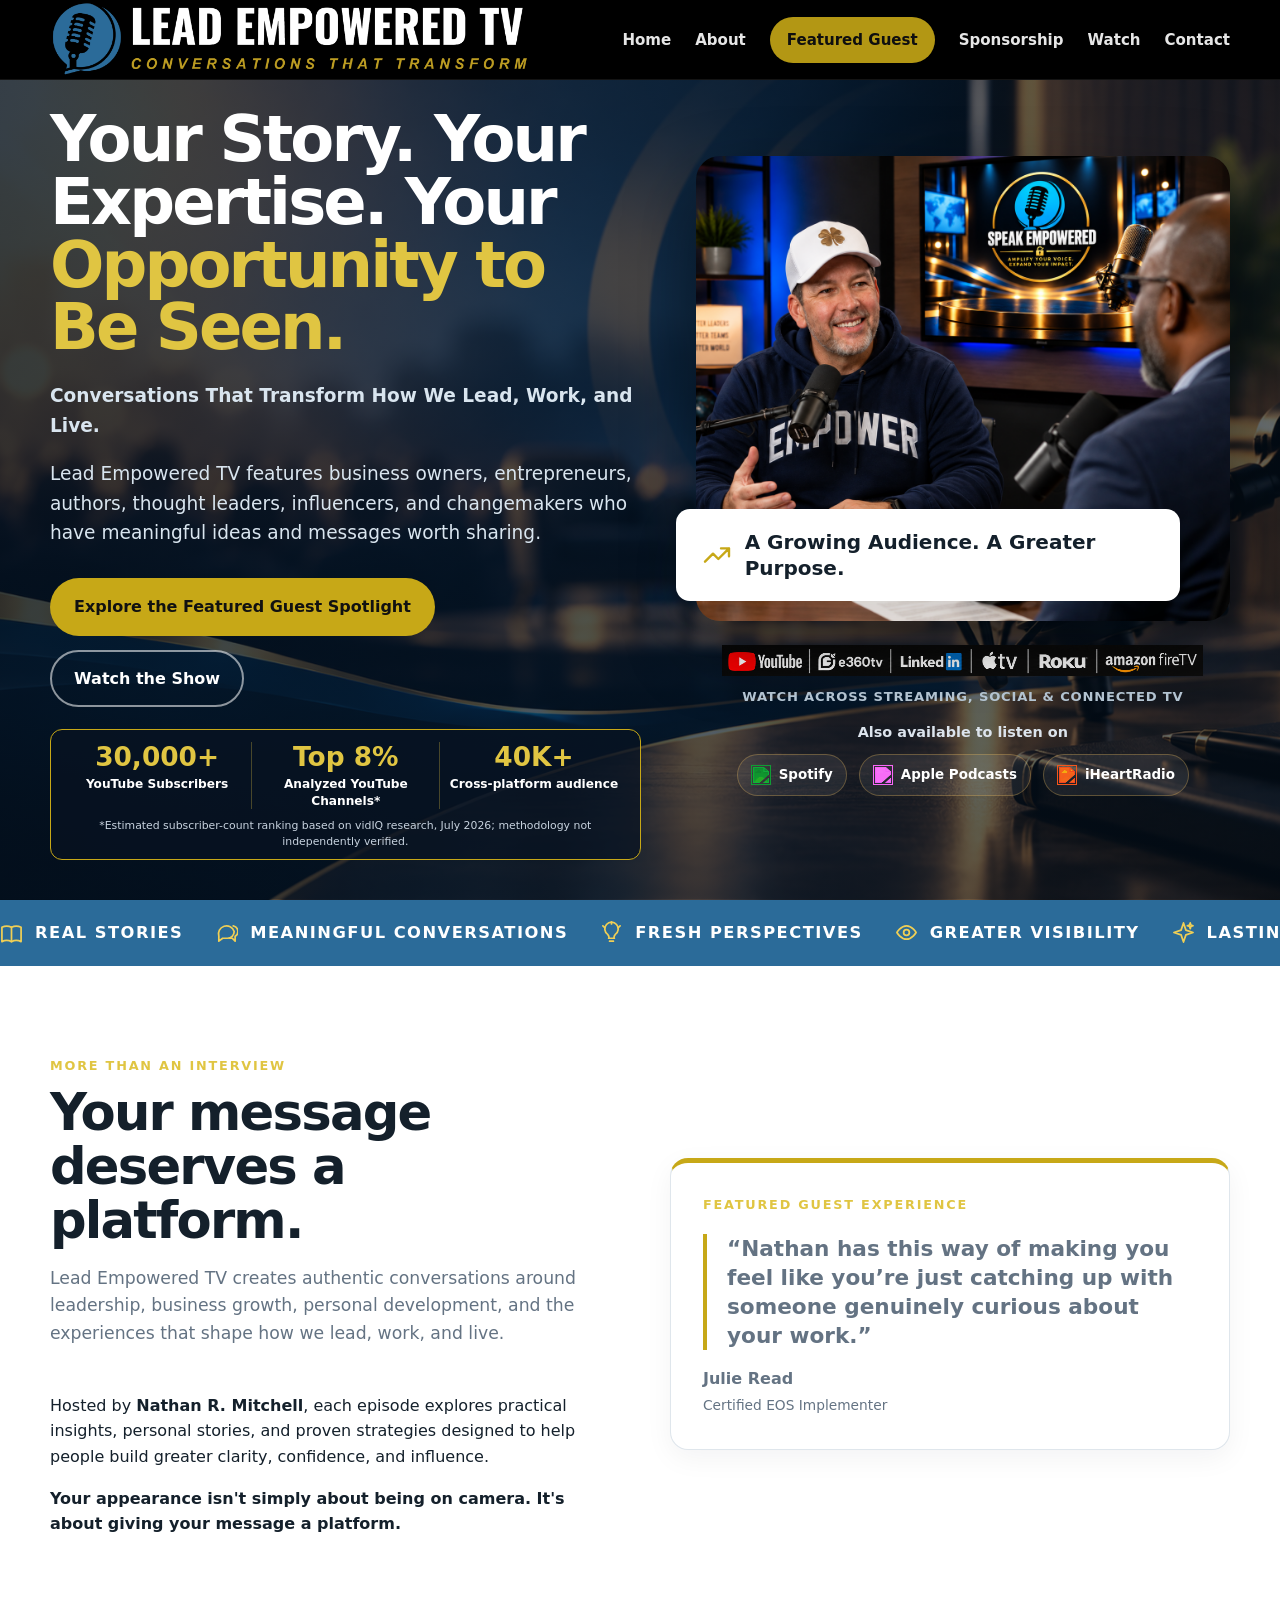
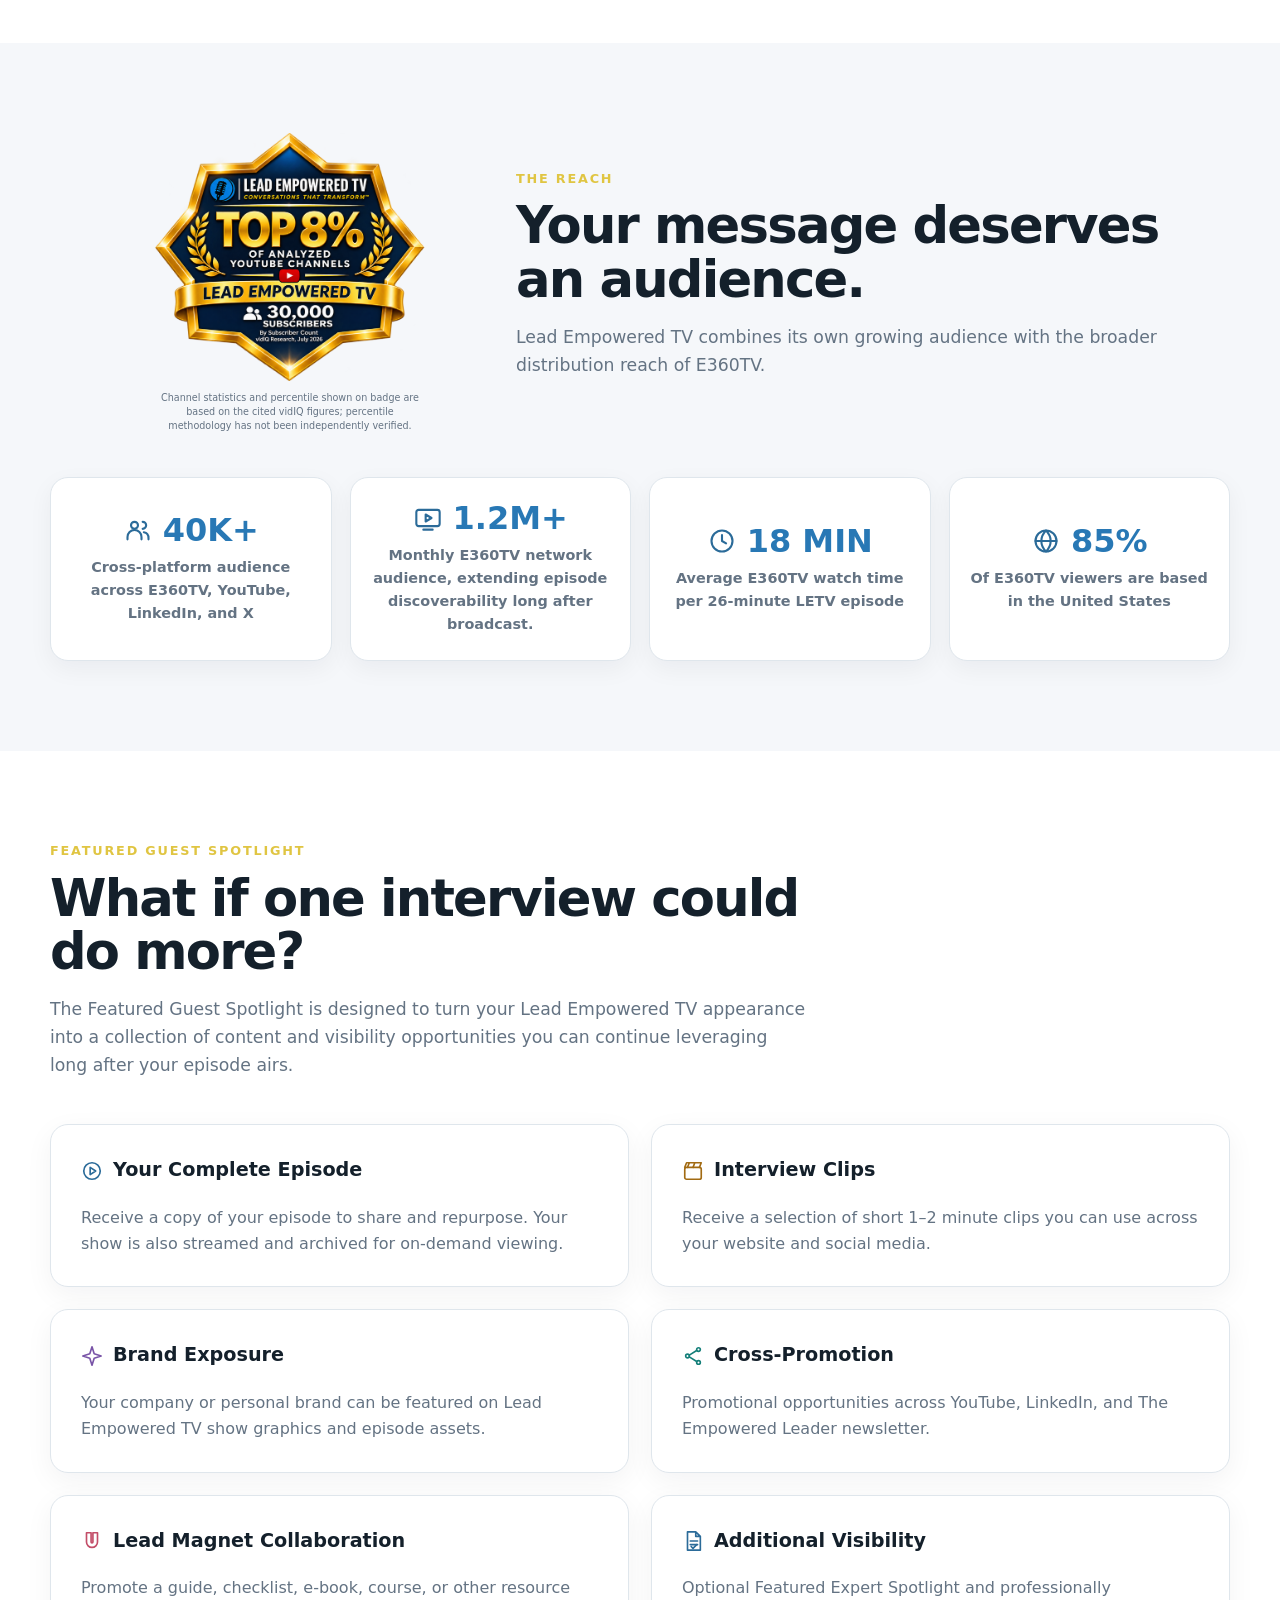
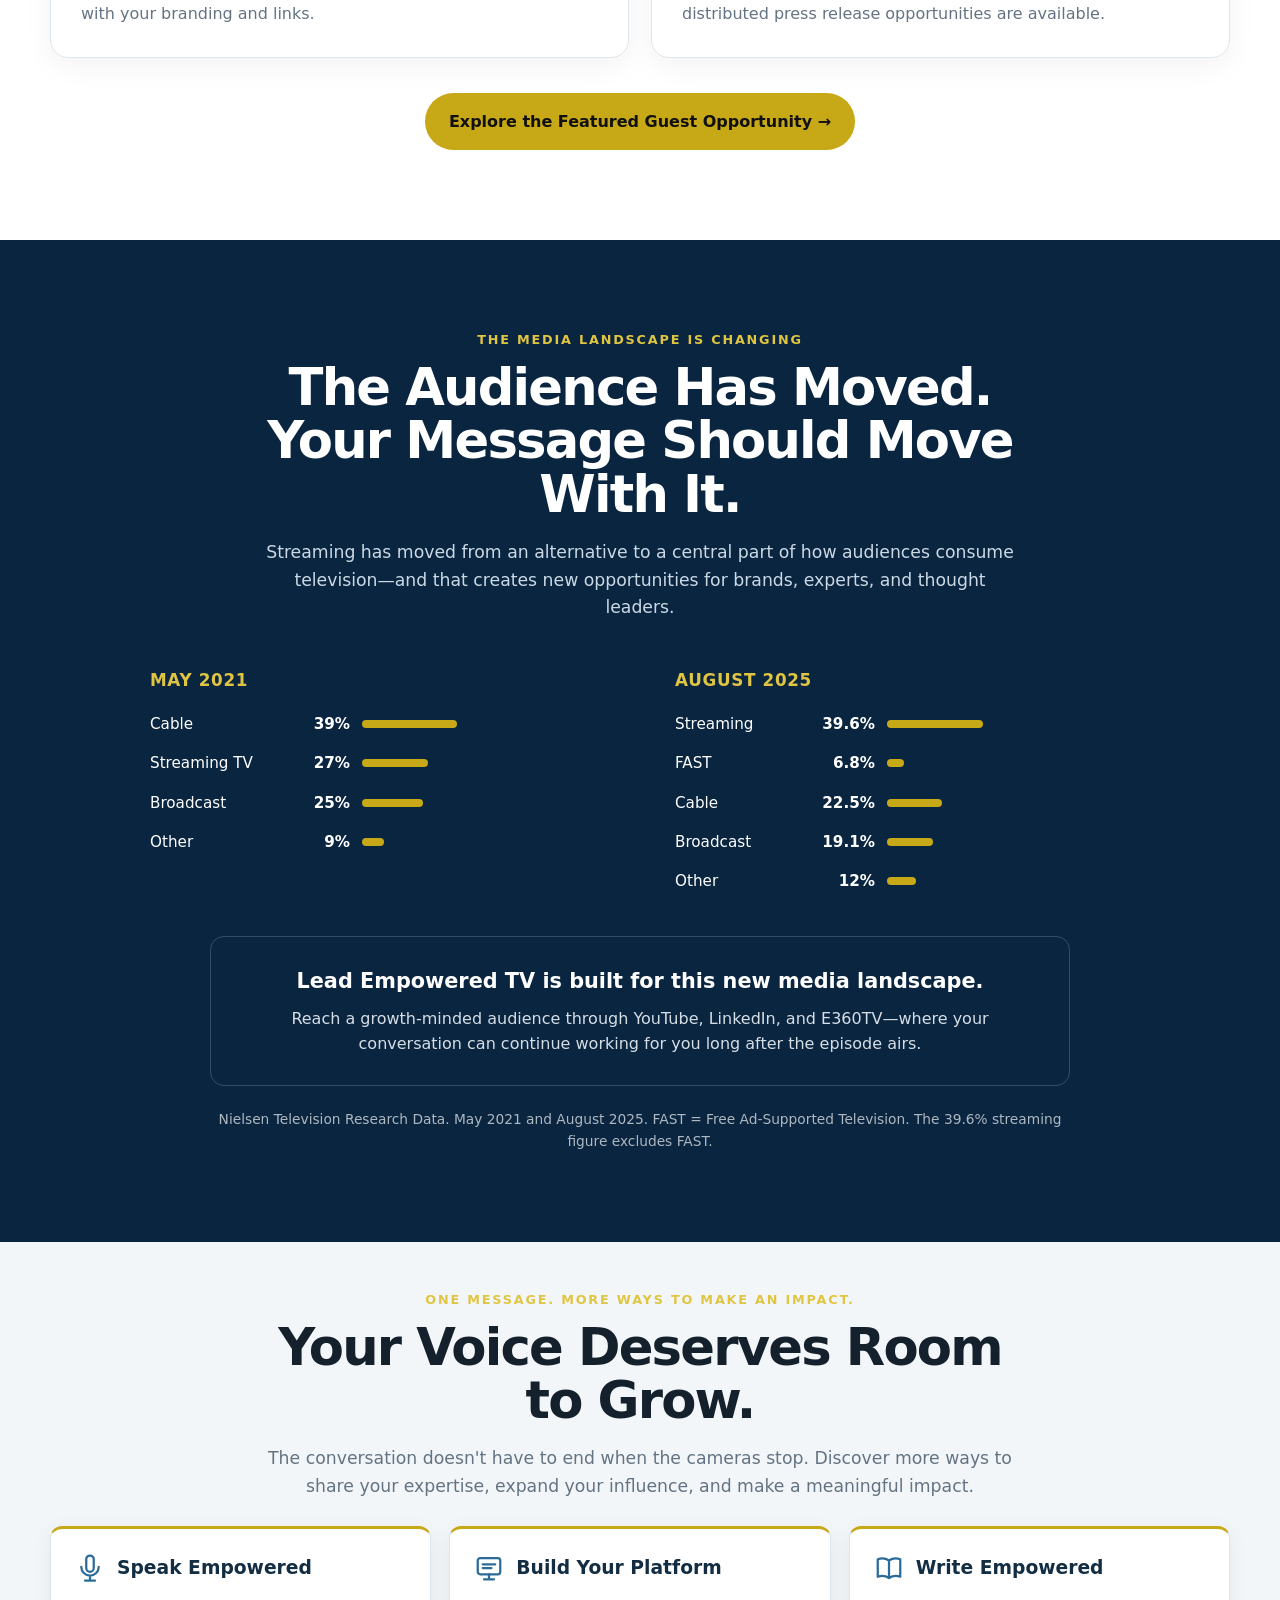
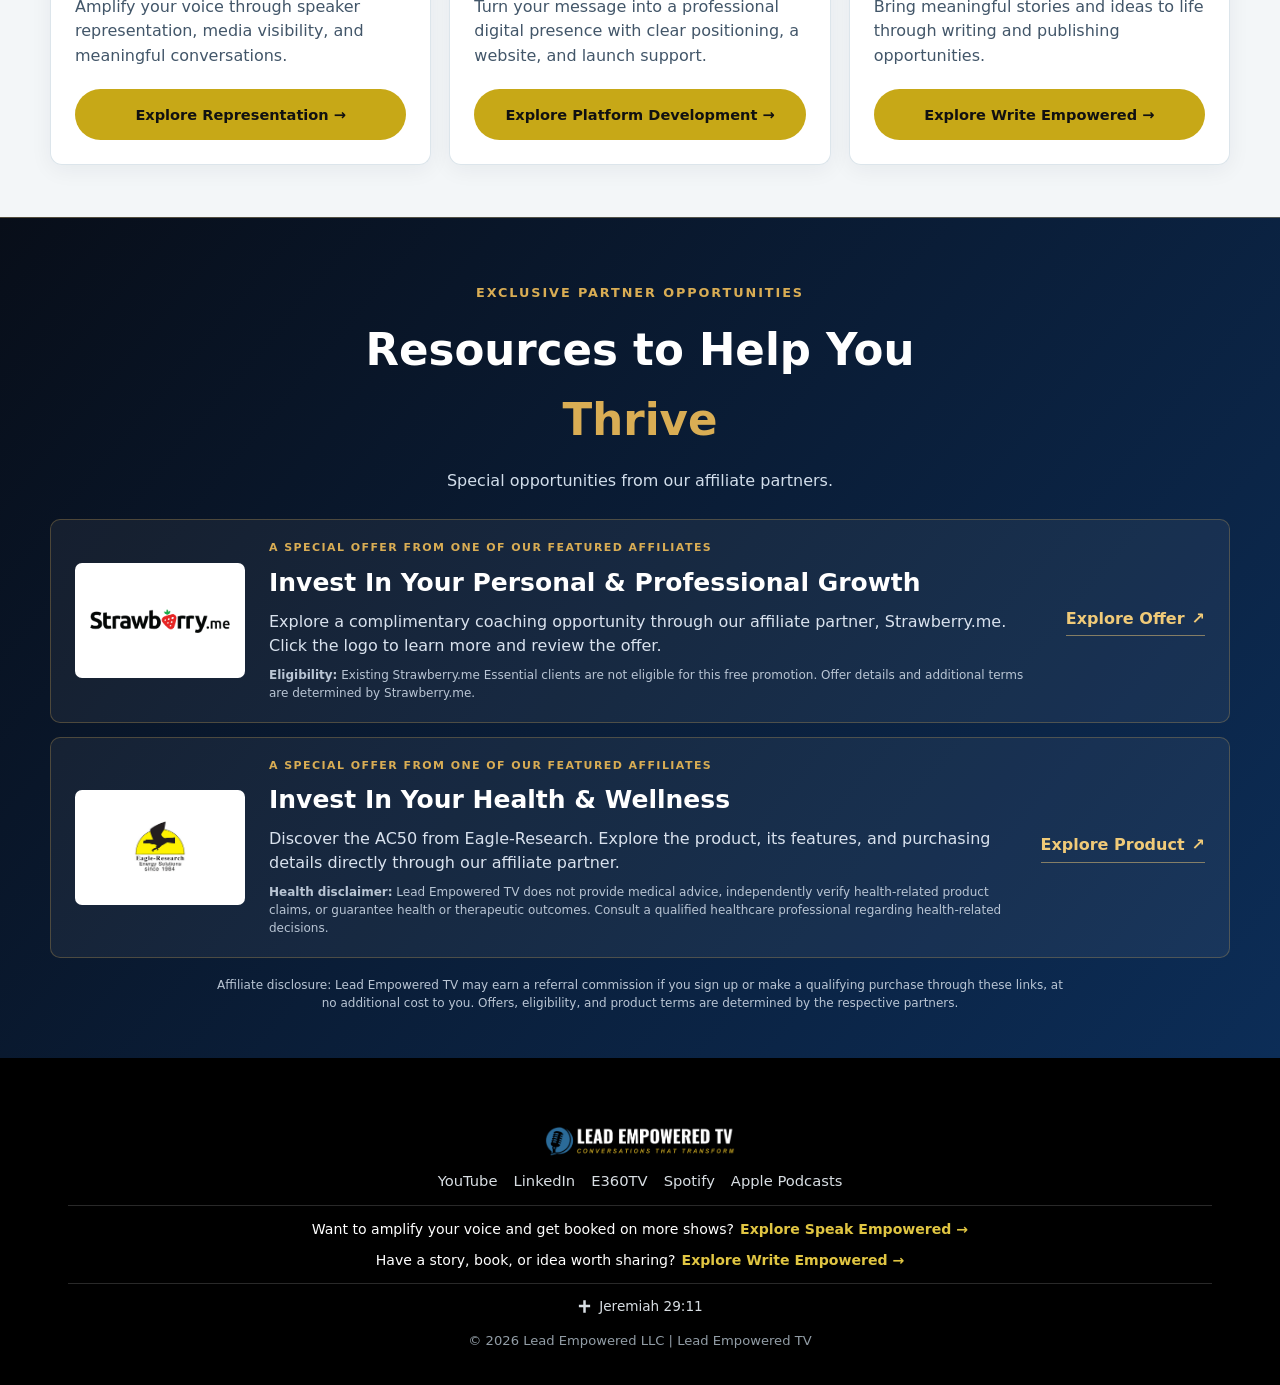
==== commit 0fb654cd: "Highlight ongoing E360TV episode discoverability on index.html" ====
--- a/index.html
+++ b/index.html
@@ -7,7 +7,7 @@
 <section class="hero home-hero"><div class="container hero-grid"><div><h1>Your Story. Your Expertise. Your <span>Opportunity to Be Seen.</span></h1><p><strong>Conversations That Transform How We Lead, Work, and Live.</strong></p><p>Lead Empowered TV features business owners, entrepreneurs, authors, thought leaders, influencers, and changemakers who have meaningful ideas and messages worth sharing.</p><div class="hero-actions"><a class="btn btn-primary" href="featured-guest.html">Explore the Featured Guest Spotlight</a><a class="btn btn-outline" href="watch.html">Watch the Show</a></div><div class="hero-credibility" aria-label="Lead Empowered TV audience milestones"><div class="hero-credibility-grid"><div><strong>30,000+</strong><span>YouTube Subscribers</span></div><div><strong>Top 8%</strong><span>Analyzed YouTube Channels*</span></div><div><strong>40K+</strong><span>Cross-platform audience</span></div></div><p class="hero-credibility-note">*Estimated subscriber-count ranking based on vidIQ research, July 2026; methodology not independently verified.</p></div></div><div class="hero-visual"><div class="hero-image"><a href="https://speakempowered.com" target="_blank" rel="noopener noreferrer" aria-label="Visit Speak Empowered (opens in a new tab)"><img src="assets/Speak%20Empowered%20Podcast%20Studio.png" alt="Speak Empowered podcast studio conversation"></a><div class="hero-badge hero-milestone-badge"><svg viewBox="0 0 24 24" fill="none" stroke="currentColor" stroke-width="1.8" stroke-linecap="round" stroke-linejoin="round" aria-hidden="true"><path d="m3 17 6-6 4 4 8-8m-6 0h6v6"/></svg><span>A Growing Audience. A Greater Purpose.</span></div></div><div class="hero-platforms"><img src="assets/platform-logos.png.png" alt="Watch Lead Empowered TV on YouTube, E360TV, LinkedIn, Apple TV, Roku, and Amazon Fire TV"><p>Watch Across Streaming, Social &amp; Connected TV</p><div class="hero-audio-platforms" aria-label="Also available on audio platforms"><span class="hero-audio-intro">Also available to listen on</span><div class="hero-audio-list"><a class="hero-audio-service audio-spotify" href="https://open.spotify.com/show/033vvE1kZhwnEYryCUpQne" target="_blank" rel="noopener noreferrer" aria-label="Listen on Spotify (opens in a new tab)"><img src="https://cdn.jsdelivr.net/npm/simple-icons@v15/icons/spotify.svg" alt="" loading="lazy">Spotify</a><a class="hero-audio-service audio-apple" href="https://podcasts.apple.com/us/podcast/lead-empowered-tv-conversations-that-transform-how/id1896902342" target="_blank" rel="noopener noreferrer" aria-label="Listen on Apple Podcasts (opens in a new tab)"><img src="https://cdn.jsdelivr.net/npm/simple-icons@v15/icons/applepodcasts.svg" alt="" loading="lazy">Apple Podcasts</a><a class="hero-audio-service audio-iheart" href="https://www.iheart.com/podcast/1333-lead-empowered-tv-convers-336677983/" target="_blank" rel="noopener noreferrer" aria-label="Listen on iHeartRadio (opens in a new tab)"><img src="https://cdn.jsdelivr.net/npm/simple-icons@v15/icons/iheartradio.svg" alt="" loading="lazy">iHeartRadio</a></div></div></div></div></div></section>
 <div class="home-ticker" aria-label="REAL STORIES • MEANINGFUL CONVERSATIONS • FRESH PERSPECTIVES • GREATER VISIBILITY • LASTING IMPACT"><div class="home-ticker-track" aria-hidden="true"><div class="home-ticker-set"><span class="ticker-item"><svg class="ticker-icon" viewBox="0 0 24 24" fill="none" stroke="currentColor" stroke-width="1.8" stroke-linecap="round" stroke-linejoin="round" aria-hidden="true" focusable="false"><path d="M12 6.5c3-1.5 7-1.5 10 0v15c-3-1.5-7-1.5-10 0-3-1.5-7-1.5-10 0v-15c3-1.5 7-1.5 10 0z"/><path d="M12 6.5v15"/></svg><span>REAL STORIES</span></span><span class="ticker-item"><svg class="ticker-icon" viewBox="0 0 24 24" fill="none" stroke="currentColor" stroke-width="1.8" stroke-linecap="round" stroke-linejoin="round" aria-hidden="true" focusable="false"><path d="M20 11a7 7 0 0 1-7 7H8l-4 3v-5a7 7 0 1 1 16-5z"/><path d="M15 18h3l3 3v-5a6 6 0 0 0-2-11"/></svg><span>MEANINGFUL CONVERSATIONS</span></span><span class="ticker-item"><svg class="ticker-icon" viewBox="0 0 24 24" fill="none" stroke="currentColor" stroke-width="1.8" stroke-linecap="round" stroke-linejoin="round" aria-hidden="true" focusable="false"><path d="M9 18h6m-5 3h4M8 14a7 7 0 1 1 8 0c-1 1-1.5 2-1.5 4h-5C9.5 16 9 15 8 14z"/><path d="M12 1v2M3 5l2 2M21 5l-2 2"/></svg><span>FRESH PERSPECTIVES</span></span><span class="ticker-item"><svg class="ticker-icon" viewBox="0 0 24 24" fill="none" stroke="currentColor" stroke-width="1.8" stroke-linecap="round" stroke-linejoin="round" aria-hidden="true" focusable="false"><path d="M2 12s4-7 10-7 10 7 10 7-4 7-10 7S2 12 2 12z"/><circle cx="12" cy="12" r="3"/></svg><span>GREATER VISIBILITY</span></span><span class="ticker-item"><svg class="ticker-icon" viewBox="0 0 24 24" fill="none" stroke="currentColor" stroke-width="1.8" stroke-linecap="round" stroke-linejoin="round" aria-hidden="true" focusable="false"><path d="m12 2 2.5 7.5L22 12l-7.5 2.5L12 22l-2.5-7.5L2 12l7.5-2.5L12 2z"/><path d="m19 2 .7 2.3L22 5l-2.3.7L19 8l-.7-2.3L16 5l2.3-.7L19 2z"/></svg><span>LASTING IMPACT</span></span></div><div class="home-ticker-set"><span class="ticker-item"><svg class="ticker-icon" viewBox="0 0 24 24" fill="none" stroke="currentColor" stroke-width="1.8" stroke-linecap="round" stroke-linejoin="round" aria-hidden="true" focusable="false"><path d="M12 6.5c3-1.5 7-1.5 10 0v15c-3-1.5-7-1.5-10 0-3-1.5-7-1.5-10 0v-15c3-1.5 7-1.5 10 0z"/><path d="M12 6.5v15"/></svg><span>REAL STORIES</span></span><span class="ticker-item"><svg class="ticker-icon" viewBox="0 0 24 24" fill="none" stroke="currentColor" stroke-width="1.8" stroke-linecap="round" stroke-linejoin="round" aria-hidden="true" focusable="false"><path d="M20 11a7 7 0 0 1-7 7H8l-4 3v-5a7 7 0 1 1 16-5z"/><path d="M15 18h3l3 3v-5a6 6 0 0 0-2-11"/></svg><span>MEANINGFUL CONVERSATIONS</span></span><span class="ticker-item"><svg class="ticker-icon" viewBox="0 0 24 24" fill="none" stroke="currentColor" stroke-width="1.8" stroke-linecap="round" stroke-linejoin="round" aria-hidden="true" focusable="false"><path d="M9 18h6m-5 3h4M8 14a7 7 0 1 1 8 0c-1 1-1.5 2-1.5 4h-5C9.5 16 9 15 8 14z"/><path d="M12 1v2M3 5l2 2M21 5l-2 2"/></svg><span>FRESH PERSPECTIVES</span></span><span class="ticker-item"><svg class="ticker-icon" viewBox="0 0 24 24" fill="none" stroke="currentColor" stroke-width="1.8" stroke-linecap="round" stroke-linejoin="round" aria-hidden="true" focusable="false"><path d="M2 12s4-7 10-7 10 7 10 7-4 7-10 7S2 12 2 12z"/><circle cx="12" cy="12" r="3"/></svg><span>GREATER VISIBILITY</span></span><span class="ticker-item"><svg class="ticker-icon" viewBox="0 0 24 24" fill="none" stroke="currentColor" stroke-width="1.8" stroke-linecap="round" stroke-linejoin="round" aria-hidden="true" focusable="false"><path d="m12 2 2.5 7.5L22 12l-7.5 2.5L12 22l-2.5-7.5L2 12l7.5-2.5L12 2z"/><path d="m19 2 .7 2.3L22 5l-2.3.7L19 8l-.7-2.3L16 5l2.3-.7L19 2z"/></svg><span>LASTING IMPACT</span></span></div></div></div>
 <section class="section"><div class="container split"><div><div class="eyebrow">More Than An Interview</div><div class="section-heading"><h2>Your message deserves a platform.</h2><p>Lead Empowered TV creates authentic conversations around leadership, business growth, personal development, and the experiences that shape how we lead, work, and live.</p></div><p>Hosted by <strong>Nathan R. Mitchell</strong>, each episode explores practical insights, personal stories, and proven strategies designed to help people build greater clarity, confidence, and influence.</p><p><strong>Your appearance isn't simply about being on camera. It's about giving your message a platform.</strong></p></div><div class="card" style="border-top:5px solid var(--gold);padding:32px"><div class="eyebrow">Featured Guest Experience</div><p class="quote" style="margin-top:18px">“Nathan has this way of making you feel like you’re just catching up with someone genuinely curious about your work.”</p><p style="margin-bottom:0"><strong>Julie Read</strong><br><span class="small">Certified EOS Implementer</span></p></div></div></section>
-<section class="section section-alt"><div class="container"><div class="reach-intro"><div class="reach-badge"><img src="assets/Lead%20Empowered%20TV%20top%208%25%20badge.png" alt="Lead Empowered TV badge: top 8 percent of analyzed YouTube channels by subscriber count, 30,000 subscribers, vidIQ research July 2026" loading="lazy"><p class="small">Channel statistics and percentile shown on badge are based on the cited vidIQ figures; percentile methodology has not been independently verified.</p></div><div class="section-heading"><div class="eyebrow">The Reach</div><h2>Your message deserves an audience.</h2><p>Lead Empowered TV combines its own growing audience with the broader distribution reach of E360TV.</p></div></div><div class="stats"><div class="stat stat--icon"><div class="stat-metric"><span class="stat-icon" aria-hidden="true"><svg viewBox="0 0 24 24" fill="none" stroke="currentColor" stroke-width="1.8" stroke-linecap="round" stroke-linejoin="round"><circle cx="9" cy="8" r="3"/><path d="M3 20v-2a6 6 0 0 1 12 0v2M16 5a3 3 0 0 1 0 6M17 14a5 5 0 0 1 4 5v1"/></svg></span><strong>40K+</strong></div><span>Cross-platform audience across E360TV, YouTube, LinkedIn, and X</span></div><div class="stat stat--icon"><div class="stat-metric"><span class="stat-icon" aria-hidden="true"><svg viewBox="0 0 24 24" fill="none" stroke="currentColor" stroke-width="1.8" stroke-linecap="round" stroke-linejoin="round"><rect x="2" y="5" width="20" height="14" rx="2"/><path d="m10 9 5 3-5 3zM8 22h8"/></svg></span><strong>1.2M+</strong></div><span>Monthly viewers across the E360TV platform</span></div><div class="stat stat--icon"><div class="stat-metric"><span class="stat-icon" aria-hidden="true"><svg viewBox="0 0 24 24" fill="none" stroke="currentColor" stroke-width="1.8" stroke-linecap="round" stroke-linejoin="round"><circle cx="12" cy="12" r="9"/><path d="M12 7v5l3.5 2"/></svg></span><strong>18 MIN</strong></div><span>Average E360TV watch time per 26-minute LETV episode</span></div><div class="stat stat--icon"><div class="stat-metric"><span class="stat-icon" aria-hidden="true"><svg viewBox="0 0 24 24" fill="none" stroke="currentColor" stroke-width="1.8" stroke-linecap="round" stroke-linejoin="round"><circle cx="12" cy="12" r="9"/><path d="M3 12h18M12 3c-3 3-4 6-4 9s1 6 4 9M12 3c3 3 4 6 4 9s-1 6-4 9"/></svg></span><strong>85%</strong></div><span>Of E360TV viewers are based in the United States</span></div></div></div></section>
+<section class="section section-alt"><div class="container"><div class="reach-intro"><div class="reach-badge"><img src="assets/Lead%20Empowered%20TV%20top%208%25%20badge.png" alt="Lead Empowered TV badge: top 8 percent of analyzed YouTube channels by subscriber count, 30,000 subscribers, vidIQ research July 2026" loading="lazy"><p class="small">Channel statistics and percentile shown on badge are based on the cited vidIQ figures; percentile methodology has not been independently verified.</p></div><div class="section-heading"><div class="eyebrow">The Reach</div><h2>Your message deserves an audience.</h2><p>Lead Empowered TV combines its own growing audience with the broader distribution reach of E360TV.</p></div></div><div class="stats"><div class="stat stat--icon"><div class="stat-metric"><span class="stat-icon" aria-hidden="true"><svg viewBox="0 0 24 24" fill="none" stroke="currentColor" stroke-width="1.8" stroke-linecap="round" stroke-linejoin="round"><circle cx="9" cy="8" r="3"/><path d="M3 20v-2a6 6 0 0 1 12 0v2M16 5a3 3 0 0 1 0 6M17 14a5 5 0 0 1 4 5v1"/></svg></span><strong>40K+</strong></div><span>Cross-platform audience across E360TV, YouTube, LinkedIn, and X</span></div><div class="stat stat--icon"><div class="stat-metric"><span class="stat-icon" aria-hidden="true"><svg viewBox="0 0 24 24" fill="none" stroke="currentColor" stroke-width="1.8" stroke-linecap="round" stroke-linejoin="round"><rect x="2" y="5" width="20" height="14" rx="2"/><path d="m10 9 5 3-5 3zM8 22h8"/></svg></span><strong>1.2M+</strong></div><span>Monthly E360TV network audience, extending episode discoverability long after broadcast.</span></div><div class="stat stat--icon"><div class="stat-metric"><span class="stat-icon" aria-hidden="true"><svg viewBox="0 0 24 24" fill="none" stroke="currentColor" stroke-width="1.8" stroke-linecap="round" stroke-linejoin="round"><circle cx="12" cy="12" r="9"/><path d="M12 7v5l3.5 2"/></svg></span><strong>18 MIN</strong></div><span>Average E360TV watch time per 26-minute LETV episode</span></div><div class="stat stat--icon"><div class="stat-metric"><span class="stat-icon" aria-hidden="true"><svg viewBox="0 0 24 24" fill="none" stroke="currentColor" stroke-width="1.8" stroke-linecap="round" stroke-linejoin="round"><circle cx="12" cy="12" r="9"/><path d="M3 12h18M12 3c-3 3-4 6-4 9s1 6 4 9M12 3c3 3 4 6 4 9s-1 6-4 9"/></svg></span><strong>85%</strong></div><span>Of E360TV viewers are based in the United States</span></div></div></div></section>
 <section class="section"><div class="container"><div class="section-heading"><div class="eyebrow">Featured Guest Spotlight</div><h2>What if one interview could do more?</h2><p>The Featured Guest Spotlight is designed to turn your Lead Empowered TV appearance into a collection of content and visibility opportunities you can continue leveraging long after your episode airs.</p></div><div class="cards"><div class="card"><h3 class="spotlight-benefit-heading"><span class="spotlight-benefit-icon spotlight-benefit-icon--play-circle" aria-hidden="true"><svg width="22" height="22" viewBox="0 0 24 24" fill="none" stroke="currentColor" stroke-width="1.8" stroke-linecap="round" stroke-linejoin="round"><circle cx='12' cy='12' r='9'/><path d='m10 8 6 4-6 4z'/></svg></span>Your Complete Episode</h3><p>Receive a copy of your episode to share and repurpose. Your show is also streamed and archived for on-demand viewing.</p></div><div class="card"><h3 class="spotlight-benefit-heading"><span class="spotlight-benefit-icon spotlight-benefit-icon--clapperboard" aria-hidden="true"><svg width="22" height="22" viewBox="0 0 24 24" fill="none" stroke="currentColor" stroke-width="1.8" stroke-linecap="round" stroke-linejoin="round"><rect x='3' y='8' width='18' height='13' rx='2'/><path d='M3 8 5 3h16l-2 5M8 3l-2 5m8-5-2 5'/></svg></span>Interview Clips</h3><p>Receive a selection of short 1–2 minute clips you can use across your website and social media.</p></div><div class="card"><h3 class="spotlight-benefit-heading"><span class="spotlight-benefit-icon spotlight-benefit-icon--sparkles" aria-hidden="true"><svg width="22" height="22" viewBox="0 0 24 24" fill="none" stroke="currentColor" stroke-width="1.8" stroke-linecap="round" stroke-linejoin="round"><path d='m12 2 2.4 7.6L22 12l-7.6 2.4L12 22l-2.4-7.6L2 12l7.6-2.4z'/></svg></span>Brand Exposure</h3><p>Your company or personal brand can be featured on Lead Empowered TV show graphics and episode assets.</p></div><div class="card"><h3 class="spotlight-benefit-heading"><span class="spotlight-benefit-icon spotlight-benefit-icon--share" aria-hidden="true"><svg width="22" height="22" viewBox="0 0 24 24" fill="none" stroke="currentColor" stroke-width="1.8" stroke-linecap="round" stroke-linejoin="round"><circle cx='18' cy='5' r='2'/><circle cx='6' cy='12' r='2'/><circle cx='18' cy='19' r='2'/><path d='m8 11 8-5M8 13l8 5'/></svg></span>Cross-Promotion</h3><p>Promotional opportunities across YouTube, LinkedIn, and The Empowered Leader newsletter.</p></div><div class="card"><h3 class="spotlight-benefit-heading"><span class="spotlight-benefit-icon spotlight-benefit-icon--magnet" aria-hidden="true"><svg width="22" height="22" viewBox="0 0 24 24" fill="none" stroke="currentColor" stroke-width="1.8" stroke-linecap="round" stroke-linejoin="round"><path d='M6 3v10a6 6 0 0 0 12 0V3h-5v10a1 1 0 0 1-2 0V3z'/></svg></span>Lead Magnet Collaboration</h3><p>Promote a guide, checklist, e-book, course, or other resource with your branding and links.</p></div><div class="card"><h3 class="spotlight-benefit-heading"><span class="spotlight-benefit-icon spotlight-benefit-icon--file" aria-hidden="true"><svg width="22" height="22" viewBox="0 0 24 24" fill="none" stroke="currentColor" stroke-width="1.8" stroke-linecap="round" stroke-linejoin="round"><path d="M6 2h9l5 5v15H6zM15 2v5h5M9 12h8M9 16h8"/><path d="m10 18 2 2 4-4"/></svg></span>Additional Visibility</h3><p>Optional Featured Expert Spotlight and professionally distributed press release opportunities are available.</p></div></div><div style="text-align:center;margin-top:35px"><a class="btn btn-primary" href="featured-guest.html">Explore the Featured Guest Opportunity →</a></div></div></section>
 
 
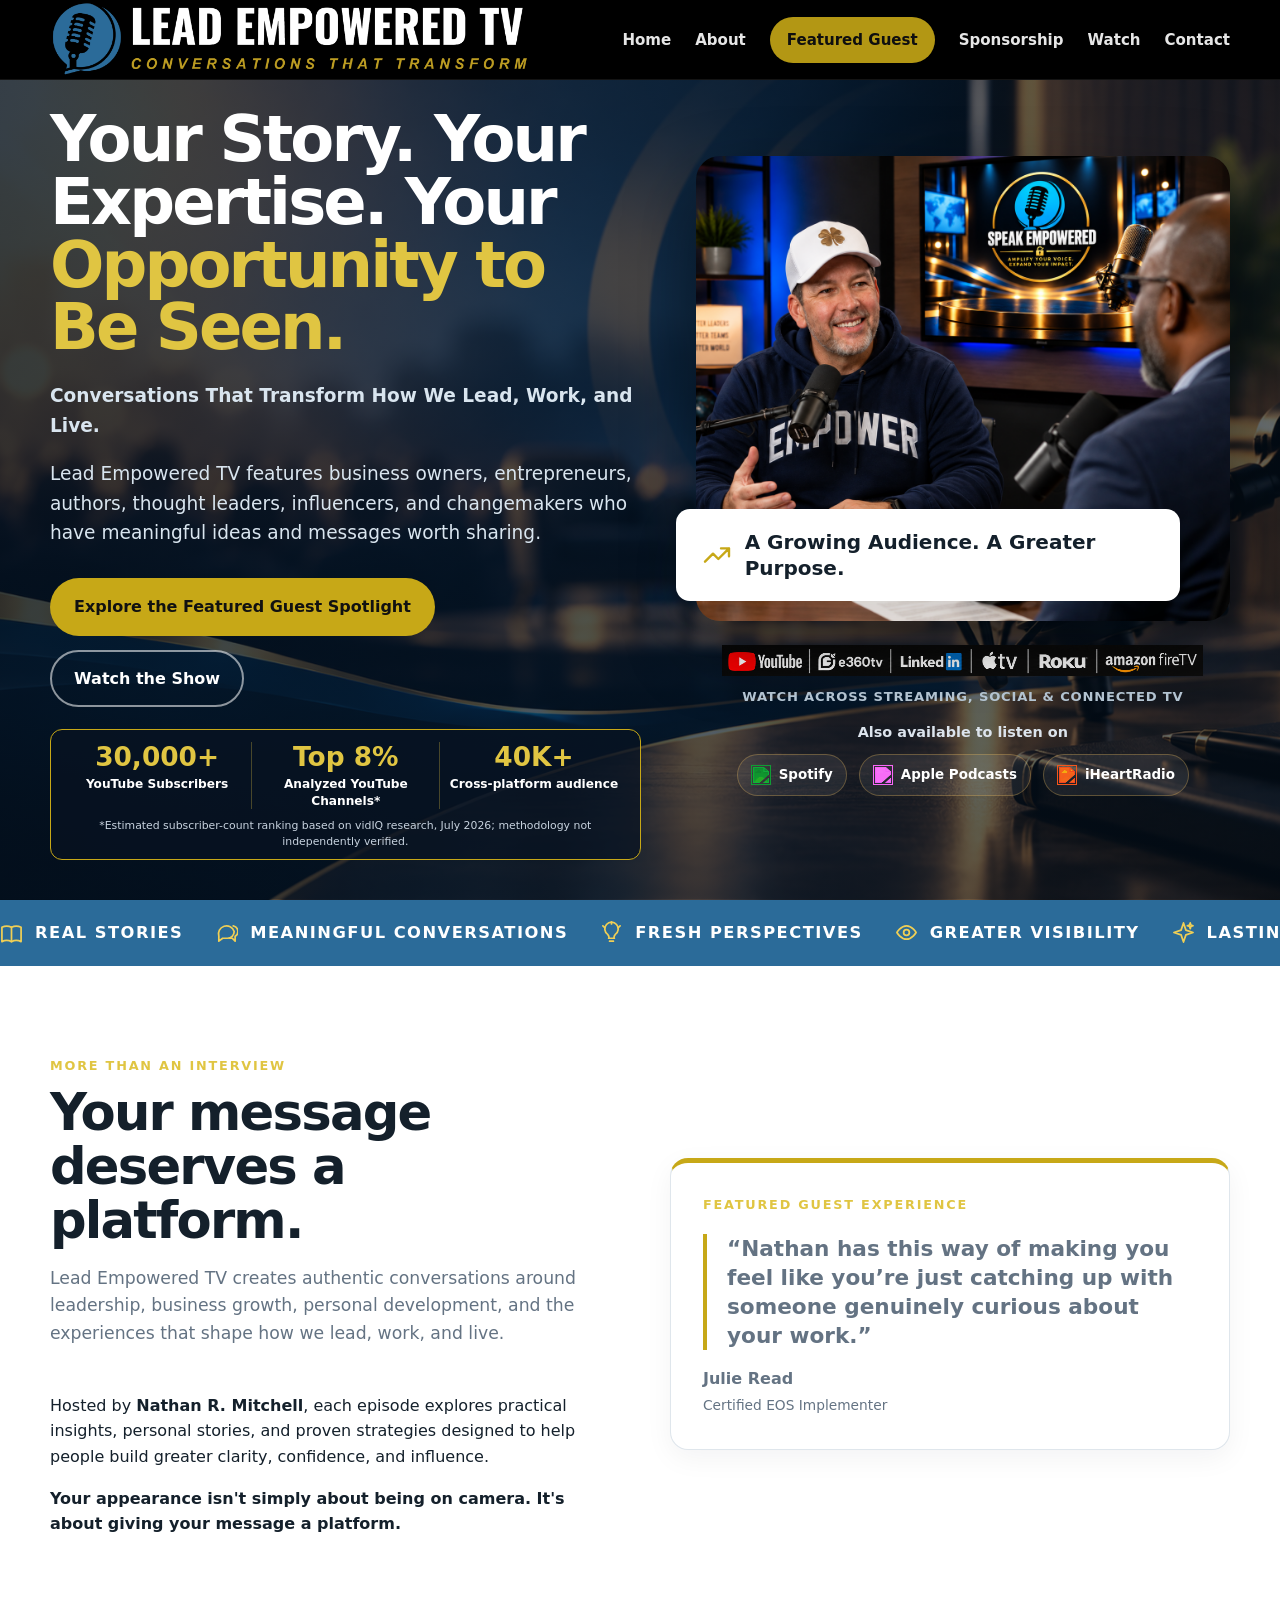
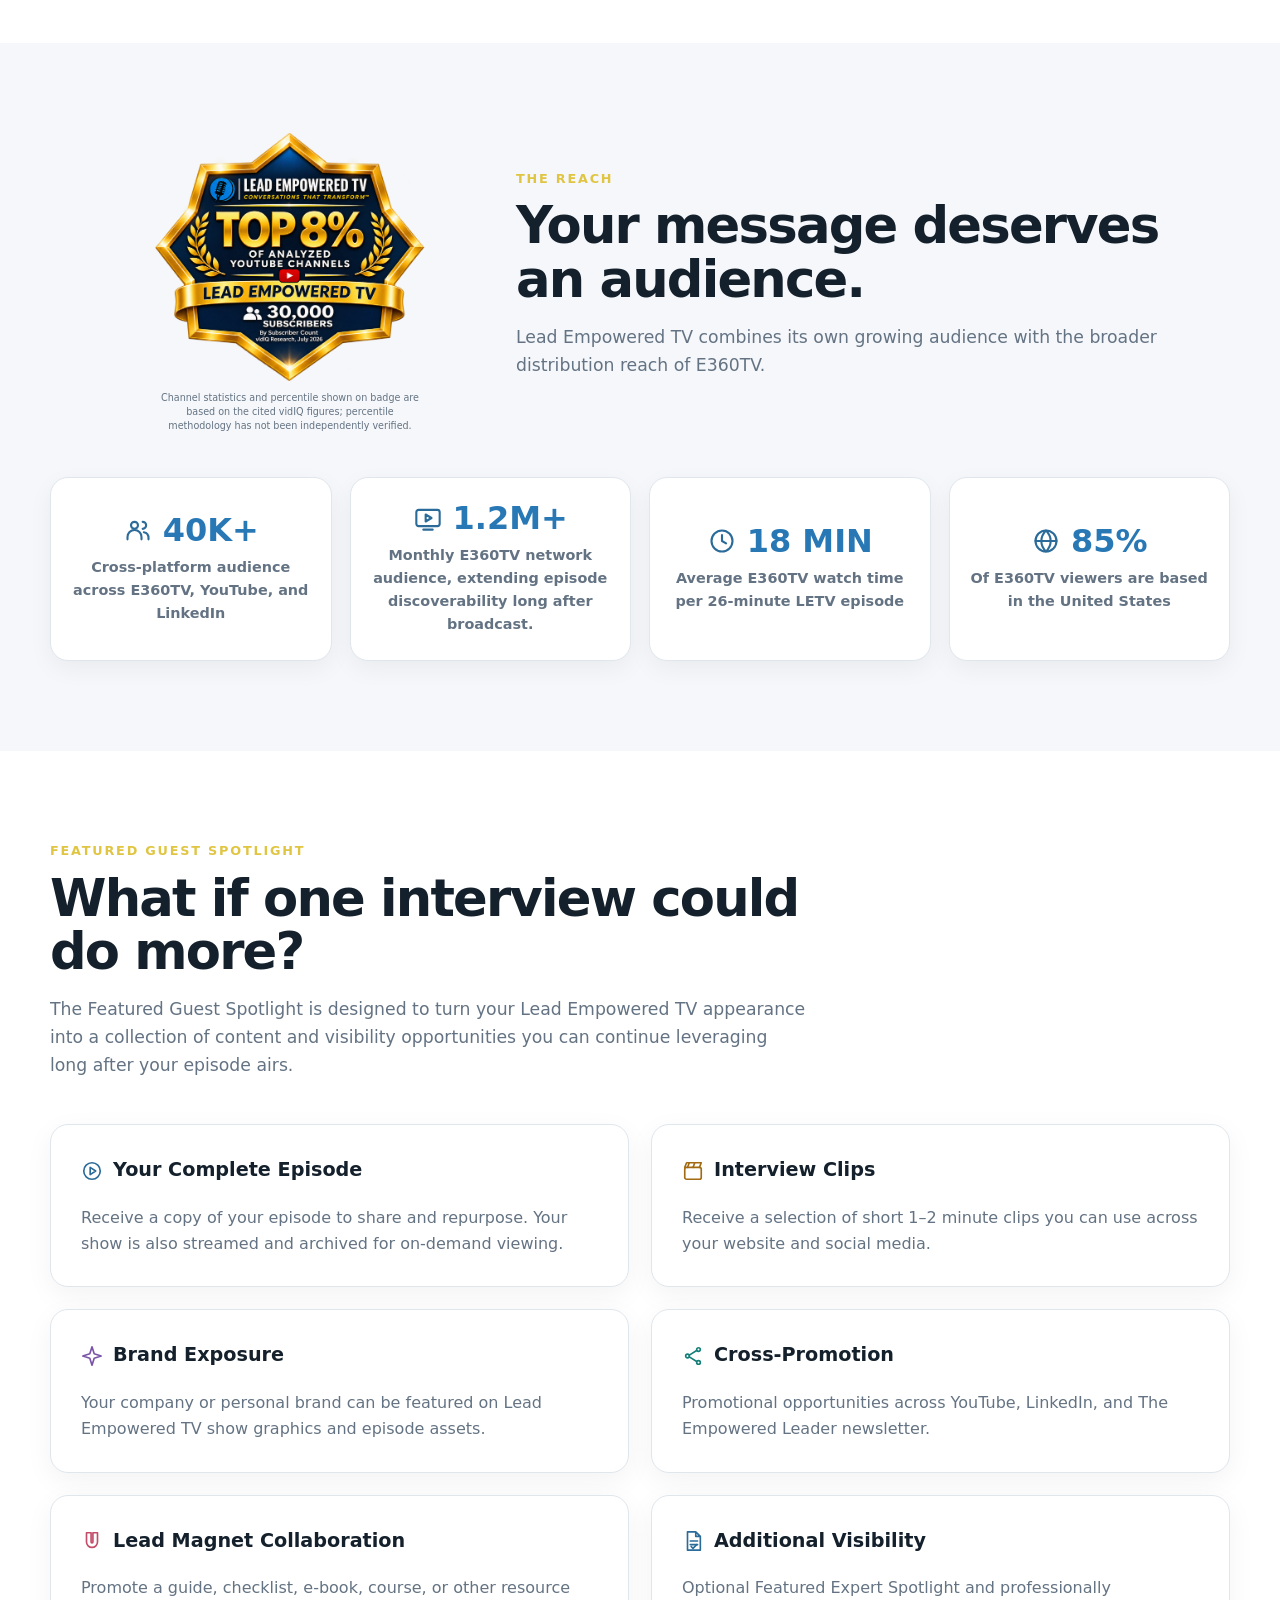
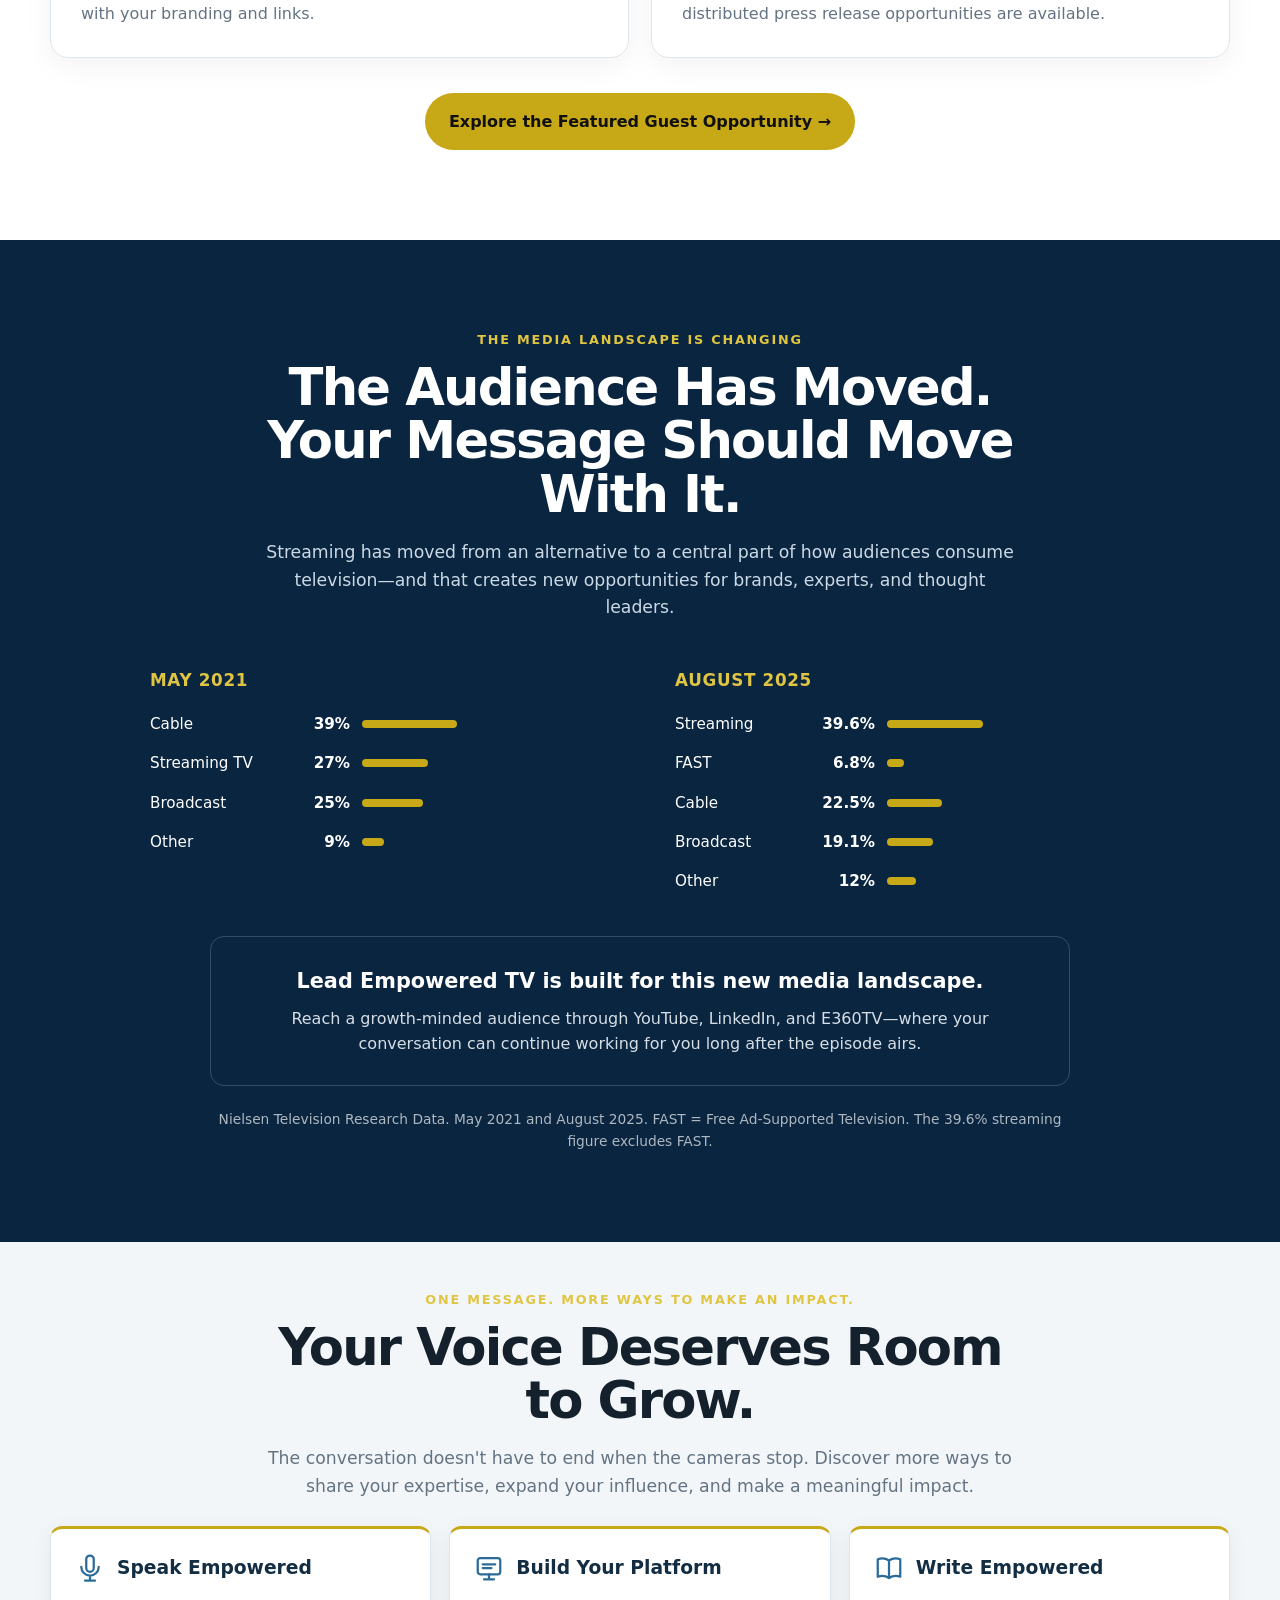
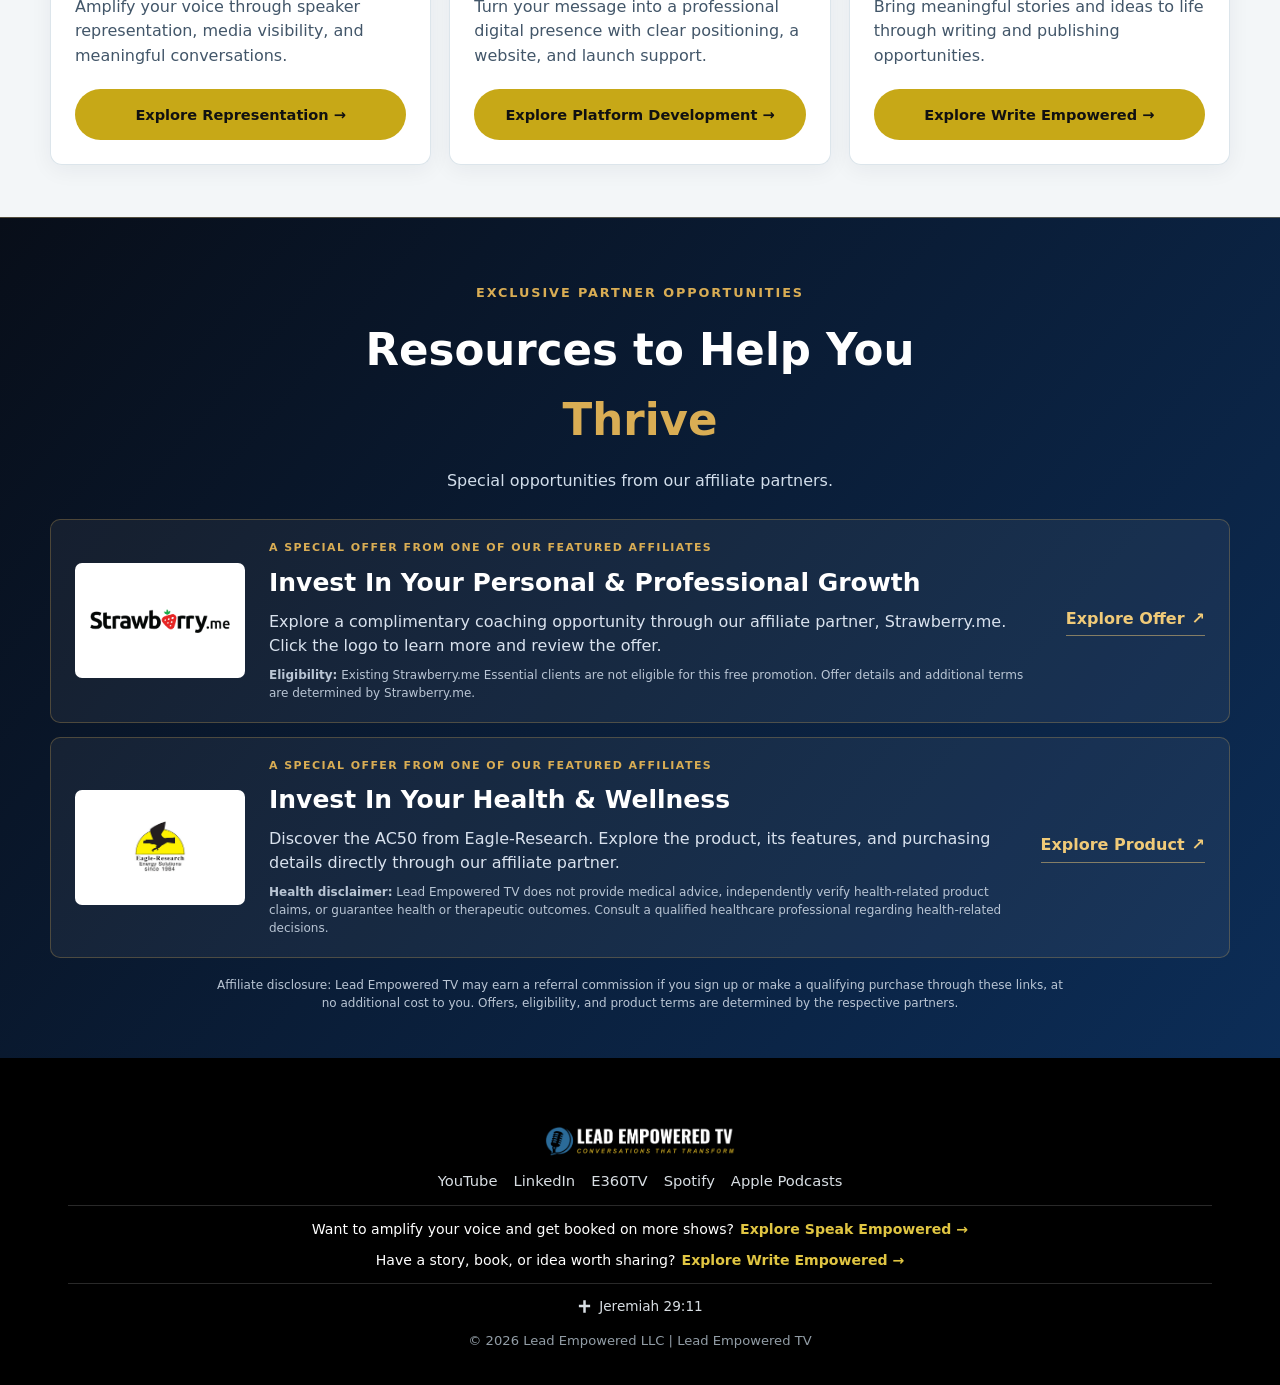
==== commit 37ac3c42: "Remove X from current streaming audience references" ====
--- a/index.html
+++ b/index.html
@@ -7,7 +7,7 @@
 <section class="hero home-hero"><div class="container hero-grid"><div><h1>Your Story. Your Expertise. Your <span>Opportunity to Be Seen.</span></h1><p><strong>Conversations That Transform How We Lead, Work, and Live.</strong></p><p>Lead Empowered TV features business owners, entrepreneurs, authors, thought leaders, influencers, and changemakers who have meaningful ideas and messages worth sharing.</p><div class="hero-actions"><a class="btn btn-primary" href="featured-guest.html">Explore the Featured Guest Spotlight</a><a class="btn btn-outline" href="watch.html">Watch the Show</a></div><div class="hero-credibility" aria-label="Lead Empowered TV audience milestones"><div class="hero-credibility-grid"><div><strong>30,000+</strong><span>YouTube Subscribers</span></div><div><strong>Top 8%</strong><span>Analyzed YouTube Channels*</span></div><div><strong>40K+</strong><span>Cross-platform audience</span></div></div><p class="hero-credibility-note">*Estimated subscriber-count ranking based on vidIQ research, July 2026; methodology not independently verified.</p></div></div><div class="hero-visual"><div class="hero-image"><a href="https://speakempowered.com" target="_blank" rel="noopener noreferrer" aria-label="Visit Speak Empowered (opens in a new tab)"><img src="assets/Speak%20Empowered%20Podcast%20Studio.png" alt="Speak Empowered podcast studio conversation"></a><div class="hero-badge hero-milestone-badge"><svg viewBox="0 0 24 24" fill="none" stroke="currentColor" stroke-width="1.8" stroke-linecap="round" stroke-linejoin="round" aria-hidden="true"><path d="m3 17 6-6 4 4 8-8m-6 0h6v6"/></svg><span>A Growing Audience. A Greater Purpose.</span></div></div><div class="hero-platforms"><img src="assets/platform-logos.png.png" alt="Watch Lead Empowered TV on YouTube, E360TV, LinkedIn, Apple TV, Roku, and Amazon Fire TV"><p>Watch Across Streaming, Social &amp; Connected TV</p><div class="hero-audio-platforms" aria-label="Also available on audio platforms"><span class="hero-audio-intro">Also available to listen on</span><div class="hero-audio-list"><a class="hero-audio-service audio-spotify" href="https://open.spotify.com/show/033vvE1kZhwnEYryCUpQne" target="_blank" rel="noopener noreferrer" aria-label="Listen on Spotify (opens in a new tab)"><img src="https://cdn.jsdelivr.net/npm/simple-icons@v15/icons/spotify.svg" alt="" loading="lazy">Spotify</a><a class="hero-audio-service audio-apple" href="https://podcasts.apple.com/us/podcast/lead-empowered-tv-conversations-that-transform-how/id1896902342" target="_blank" rel="noopener noreferrer" aria-label="Listen on Apple Podcasts (opens in a new tab)"><img src="https://cdn.jsdelivr.net/npm/simple-icons@v15/icons/applepodcasts.svg" alt="" loading="lazy">Apple Podcasts</a><a class="hero-audio-service audio-iheart" href="https://www.iheart.com/podcast/1333-lead-empowered-tv-convers-336677983/" target="_blank" rel="noopener noreferrer" aria-label="Listen on iHeartRadio (opens in a new tab)"><img src="https://cdn.jsdelivr.net/npm/simple-icons@v15/icons/iheartradio.svg" alt="" loading="lazy">iHeartRadio</a></div></div></div></div></div></section>
 <div class="home-ticker" aria-label="REAL STORIES • MEANINGFUL CONVERSATIONS • FRESH PERSPECTIVES • GREATER VISIBILITY • LASTING IMPACT"><div class="home-ticker-track" aria-hidden="true"><div class="home-ticker-set"><span class="ticker-item"><svg class="ticker-icon" viewBox="0 0 24 24" fill="none" stroke="currentColor" stroke-width="1.8" stroke-linecap="round" stroke-linejoin="round" aria-hidden="true" focusable="false"><path d="M12 6.5c3-1.5 7-1.5 10 0v15c-3-1.5-7-1.5-10 0-3-1.5-7-1.5-10 0v-15c3-1.5 7-1.5 10 0z"/><path d="M12 6.5v15"/></svg><span>REAL STORIES</span></span><span class="ticker-item"><svg class="ticker-icon" viewBox="0 0 24 24" fill="none" stroke="currentColor" stroke-width="1.8" stroke-linecap="round" stroke-linejoin="round" aria-hidden="true" focusable="false"><path d="M20 11a7 7 0 0 1-7 7H8l-4 3v-5a7 7 0 1 1 16-5z"/><path d="M15 18h3l3 3v-5a6 6 0 0 0-2-11"/></svg><span>MEANINGFUL CONVERSATIONS</span></span><span class="ticker-item"><svg class="ticker-icon" viewBox="0 0 24 24" fill="none" stroke="currentColor" stroke-width="1.8" stroke-linecap="round" stroke-linejoin="round" aria-hidden="true" focusable="false"><path d="M9 18h6m-5 3h4M8 14a7 7 0 1 1 8 0c-1 1-1.5 2-1.5 4h-5C9.5 16 9 15 8 14z"/><path d="M12 1v2M3 5l2 2M21 5l-2 2"/></svg><span>FRESH PERSPECTIVES</span></span><span class="ticker-item"><svg class="ticker-icon" viewBox="0 0 24 24" fill="none" stroke="currentColor" stroke-width="1.8" stroke-linecap="round" stroke-linejoin="round" aria-hidden="true" focusable="false"><path d="M2 12s4-7 10-7 10 7 10 7-4 7-10 7S2 12 2 12z"/><circle cx="12" cy="12" r="3"/></svg><span>GREATER VISIBILITY</span></span><span class="ticker-item"><svg class="ticker-icon" viewBox="0 0 24 24" fill="none" stroke="currentColor" stroke-width="1.8" stroke-linecap="round" stroke-linejoin="round" aria-hidden="true" focusable="false"><path d="m12 2 2.5 7.5L22 12l-7.5 2.5L12 22l-2.5-7.5L2 12l7.5-2.5L12 2z"/><path d="m19 2 .7 2.3L22 5l-2.3.7L19 8l-.7-2.3L16 5l2.3-.7L19 2z"/></svg><span>LASTING IMPACT</span></span></div><div class="home-ticker-set"><span class="ticker-item"><svg class="ticker-icon" viewBox="0 0 24 24" fill="none" stroke="currentColor" stroke-width="1.8" stroke-linecap="round" stroke-linejoin="round" aria-hidden="true" focusable="false"><path d="M12 6.5c3-1.5 7-1.5 10 0v15c-3-1.5-7-1.5-10 0-3-1.5-7-1.5-10 0v-15c3-1.5 7-1.5 10 0z"/><path d="M12 6.5v15"/></svg><span>REAL STORIES</span></span><span class="ticker-item"><svg class="ticker-icon" viewBox="0 0 24 24" fill="none" stroke="currentColor" stroke-width="1.8" stroke-linecap="round" stroke-linejoin="round" aria-hidden="true" focusable="false"><path d="M20 11a7 7 0 0 1-7 7H8l-4 3v-5a7 7 0 1 1 16-5z"/><path d="M15 18h3l3 3v-5a6 6 0 0 0-2-11"/></svg><span>MEANINGFUL CONVERSATIONS</span></span><span class="ticker-item"><svg class="ticker-icon" viewBox="0 0 24 24" fill="none" stroke="currentColor" stroke-width="1.8" stroke-linecap="round" stroke-linejoin="round" aria-hidden="true" focusable="false"><path d="M9 18h6m-5 3h4M8 14a7 7 0 1 1 8 0c-1 1-1.5 2-1.5 4h-5C9.5 16 9 15 8 14z"/><path d="M12 1v2M3 5l2 2M21 5l-2 2"/></svg><span>FRESH PERSPECTIVES</span></span><span class="ticker-item"><svg class="ticker-icon" viewBox="0 0 24 24" fill="none" stroke="currentColor" stroke-width="1.8" stroke-linecap="round" stroke-linejoin="round" aria-hidden="true" focusable="false"><path d="M2 12s4-7 10-7 10 7 10 7-4 7-10 7S2 12 2 12z"/><circle cx="12" cy="12" r="3"/></svg><span>GREATER VISIBILITY</span></span><span class="ticker-item"><svg class="ticker-icon" viewBox="0 0 24 24" fill="none" stroke="currentColor" stroke-width="1.8" stroke-linecap="round" stroke-linejoin="round" aria-hidden="true" focusable="false"><path d="m12 2 2.5 7.5L22 12l-7.5 2.5L12 22l-2.5-7.5L2 12l7.5-2.5L12 2z"/><path d="m19 2 .7 2.3L22 5l-2.3.7L19 8l-.7-2.3L16 5l2.3-.7L19 2z"/></svg><span>LASTING IMPACT</span></span></div></div></div>
 <section class="section"><div class="container split"><div><div class="eyebrow">More Than An Interview</div><div class="section-heading"><h2>Your message deserves a platform.</h2><p>Lead Empowered TV creates authentic conversations around leadership, business growth, personal development, and the experiences that shape how we lead, work, and live.</p></div><p>Hosted by <strong>Nathan R. Mitchell</strong>, each episode explores practical insights, personal stories, and proven strategies designed to help people build greater clarity, confidence, and influence.</p><p><strong>Your appearance isn't simply about being on camera. It's about giving your message a platform.</strong></p></div><div class="card" style="border-top:5px solid var(--gold);padding:32px"><div class="eyebrow">Featured Guest Experience</div><p class="quote" style="margin-top:18px">“Nathan has this way of making you feel like you’re just catching up with someone genuinely curious about your work.”</p><p style="margin-bottom:0"><strong>Julie Read</strong><br><span class="small">Certified EOS Implementer</span></p></div></div></section>
-<section class="section section-alt"><div class="container"><div class="reach-intro"><div class="reach-badge"><img src="assets/Lead%20Empowered%20TV%20top%208%25%20badge.png" alt="Lead Empowered TV badge: top 8 percent of analyzed YouTube channels by subscriber count, 30,000 subscribers, vidIQ research July 2026" loading="lazy"><p class="small">Channel statistics and percentile shown on badge are based on the cited vidIQ figures; percentile methodology has not been independently verified.</p></div><div class="section-heading"><div class="eyebrow">The Reach</div><h2>Your message deserves an audience.</h2><p>Lead Empowered TV combines its own growing audience with the broader distribution reach of E360TV.</p></div></div><div class="stats"><div class="stat stat--icon"><div class="stat-metric"><span class="stat-icon" aria-hidden="true"><svg viewBox="0 0 24 24" fill="none" stroke="currentColor" stroke-width="1.8" stroke-linecap="round" stroke-linejoin="round"><circle cx="9" cy="8" r="3"/><path d="M3 20v-2a6 6 0 0 1 12 0v2M16 5a3 3 0 0 1 0 6M17 14a5 5 0 0 1 4 5v1"/></svg></span><strong>40K+</strong></div><span>Cross-platform audience across E360TV, YouTube, LinkedIn, and X</span></div><div class="stat stat--icon"><div class="stat-metric"><span class="stat-icon" aria-hidden="true"><svg viewBox="0 0 24 24" fill="none" stroke="currentColor" stroke-width="1.8" stroke-linecap="round" stroke-linejoin="round"><rect x="2" y="5" width="20" height="14" rx="2"/><path d="m10 9 5 3-5 3zM8 22h8"/></svg></span><strong>1.2M+</strong></div><span>Monthly E360TV network audience, extending episode discoverability long after broadcast.</span></div><div class="stat stat--icon"><div class="stat-metric"><span class="stat-icon" aria-hidden="true"><svg viewBox="0 0 24 24" fill="none" stroke="currentColor" stroke-width="1.8" stroke-linecap="round" stroke-linejoin="round"><circle cx="12" cy="12" r="9"/><path d="M12 7v5l3.5 2"/></svg></span><strong>18 MIN</strong></div><span>Average E360TV watch time per 26-minute LETV episode</span></div><div class="stat stat--icon"><div class="stat-metric"><span class="stat-icon" aria-hidden="true"><svg viewBox="0 0 24 24" fill="none" stroke="currentColor" stroke-width="1.8" stroke-linecap="round" stroke-linejoin="round"><circle cx="12" cy="12" r="9"/><path d="M3 12h18M12 3c-3 3-4 6-4 9s1 6 4 9M12 3c3 3 4 6 4 9s-1 6-4 9"/></svg></span><strong>85%</strong></div><span>Of E360TV viewers are based in the United States</span></div></div></div></section>
+<section class="section section-alt"><div class="container"><div class="reach-intro"><div class="reach-badge"><img src="assets/Lead%20Empowered%20TV%20top%208%25%20badge.png" alt="Lead Empowered TV badge: top 8 percent of analyzed YouTube channels by subscriber count, 30,000 subscribers, vidIQ research July 2026" loading="lazy"><p class="small">Channel statistics and percentile shown on badge are based on the cited vidIQ figures; percentile methodology has not been independently verified.</p></div><div class="section-heading"><div class="eyebrow">The Reach</div><h2>Your message deserves an audience.</h2><p>Lead Empowered TV combines its own growing audience with the broader distribution reach of E360TV.</p></div></div><div class="stats"><div class="stat stat--icon"><div class="stat-metric"><span class="stat-icon" aria-hidden="true"><svg viewBox="0 0 24 24" fill="none" stroke="currentColor" stroke-width="1.8" stroke-linecap="round" stroke-linejoin="round"><circle cx="9" cy="8" r="3"/><path d="M3 20v-2a6 6 0 0 1 12 0v2M16 5a3 3 0 0 1 0 6M17 14a5 5 0 0 1 4 5v1"/></svg></span><strong>40K+</strong></div><span>Cross-platform audience across E360TV, YouTube, and LinkedIn</span></div><div class="stat stat--icon"><div class="stat-metric"><span class="stat-icon" aria-hidden="true"><svg viewBox="0 0 24 24" fill="none" stroke="currentColor" stroke-width="1.8" stroke-linecap="round" stroke-linejoin="round"><rect x="2" y="5" width="20" height="14" rx="2"/><path d="m10 9 5 3-5 3zM8 22h8"/></svg></span><strong>1.2M+</strong></div><span>Monthly E360TV network audience, extending episode discoverability long after broadcast.</span></div><div class="stat stat--icon"><div class="stat-metric"><span class="stat-icon" aria-hidden="true"><svg viewBox="0 0 24 24" fill="none" stroke="currentColor" stroke-width="1.8" stroke-linecap="round" stroke-linejoin="round"><circle cx="12" cy="12" r="9"/><path d="M12 7v5l3.5 2"/></svg></span><strong>18 MIN</strong></div><span>Average E360TV watch time per 26-minute LETV episode</span></div><div class="stat stat--icon"><div class="stat-metric"><span class="stat-icon" aria-hidden="true"><svg viewBox="0 0 24 24" fill="none" stroke="currentColor" stroke-width="1.8" stroke-linecap="round" stroke-linejoin="round"><circle cx="12" cy="12" r="9"/><path d="M3 12h18M12 3c-3 3-4 6-4 9s1 6 4 9M12 3c3 3 4 6 4 9s-1 6-4 9"/></svg></span><strong>85%</strong></div><span>Of E360TV viewers are based in the United States</span></div></div></div></section>
 <section class="section"><div class="container"><div class="section-heading"><div class="eyebrow">Featured Guest Spotlight</div><h2>What if one interview could do more?</h2><p>The Featured Guest Spotlight is designed to turn your Lead Empowered TV appearance into a collection of content and visibility opportunities you can continue leveraging long after your episode airs.</p></div><div class="cards"><div class="card"><h3 class="spotlight-benefit-heading"><span class="spotlight-benefit-icon spotlight-benefit-icon--play-circle" aria-hidden="true"><svg width="22" height="22" viewBox="0 0 24 24" fill="none" stroke="currentColor" stroke-width="1.8" stroke-linecap="round" stroke-linejoin="round"><circle cx='12' cy='12' r='9'/><path d='m10 8 6 4-6 4z'/></svg></span>Your Complete Episode</h3><p>Receive a copy of your episode to share and repurpose. Your show is also streamed and archived for on-demand viewing.</p></div><div class="card"><h3 class="spotlight-benefit-heading"><span class="spotlight-benefit-icon spotlight-benefit-icon--clapperboard" aria-hidden="true"><svg width="22" height="22" viewBox="0 0 24 24" fill="none" stroke="currentColor" stroke-width="1.8" stroke-linecap="round" stroke-linejoin="round"><rect x='3' y='8' width='18' height='13' rx='2'/><path d='M3 8 5 3h16l-2 5M8 3l-2 5m8-5-2 5'/></svg></span>Interview Clips</h3><p>Receive a selection of short 1–2 minute clips you can use across your website and social media.</p></div><div class="card"><h3 class="spotlight-benefit-heading"><span class="spotlight-benefit-icon spotlight-benefit-icon--sparkles" aria-hidden="true"><svg width="22" height="22" viewBox="0 0 24 24" fill="none" stroke="currentColor" stroke-width="1.8" stroke-linecap="round" stroke-linejoin="round"><path d='m12 2 2.4 7.6L22 12l-7.6 2.4L12 22l-2.4-7.6L2 12l7.6-2.4z'/></svg></span>Brand Exposure</h3><p>Your company or personal brand can be featured on Lead Empowered TV show graphics and episode assets.</p></div><div class="card"><h3 class="spotlight-benefit-heading"><span class="spotlight-benefit-icon spotlight-benefit-icon--share" aria-hidden="true"><svg width="22" height="22" viewBox="0 0 24 24" fill="none" stroke="currentColor" stroke-width="1.8" stroke-linecap="round" stroke-linejoin="round"><circle cx='18' cy='5' r='2'/><circle cx='6' cy='12' r='2'/><circle cx='18' cy='19' r='2'/><path d='m8 11 8-5M8 13l8 5'/></svg></span>Cross-Promotion</h3><p>Promotional opportunities across YouTube, LinkedIn, and The Empowered Leader newsletter.</p></div><div class="card"><h3 class="spotlight-benefit-heading"><span class="spotlight-benefit-icon spotlight-benefit-icon--magnet" aria-hidden="true"><svg width="22" height="22" viewBox="0 0 24 24" fill="none" stroke="currentColor" stroke-width="1.8" stroke-linecap="round" stroke-linejoin="round"><path d='M6 3v10a6 6 0 0 0 12 0V3h-5v10a1 1 0 0 1-2 0V3z'/></svg></span>Lead Magnet Collaboration</h3><p>Promote a guide, checklist, e-book, course, or other resource with your branding and links.</p></div><div class="card"><h3 class="spotlight-benefit-heading"><span class="spotlight-benefit-icon spotlight-benefit-icon--file" aria-hidden="true"><svg width="22" height="22" viewBox="0 0 24 24" fill="none" stroke="currentColor" stroke-width="1.8" stroke-linecap="round" stroke-linejoin="round"><path d="M6 2h9l5 5v15H6zM15 2v5h5M9 12h8M9 16h8"/><path d="m10 18 2 2 4-4"/></svg></span>Additional Visibility</h3><p>Optional Featured Expert Spotlight and professionally distributed press release opportunities are available.</p></div></div><div style="text-align:center;margin-top:35px"><a class="btn btn-primary" href="featured-guest.html">Explore the Featured Guest Opportunity →</a></div></div></section>
 
 
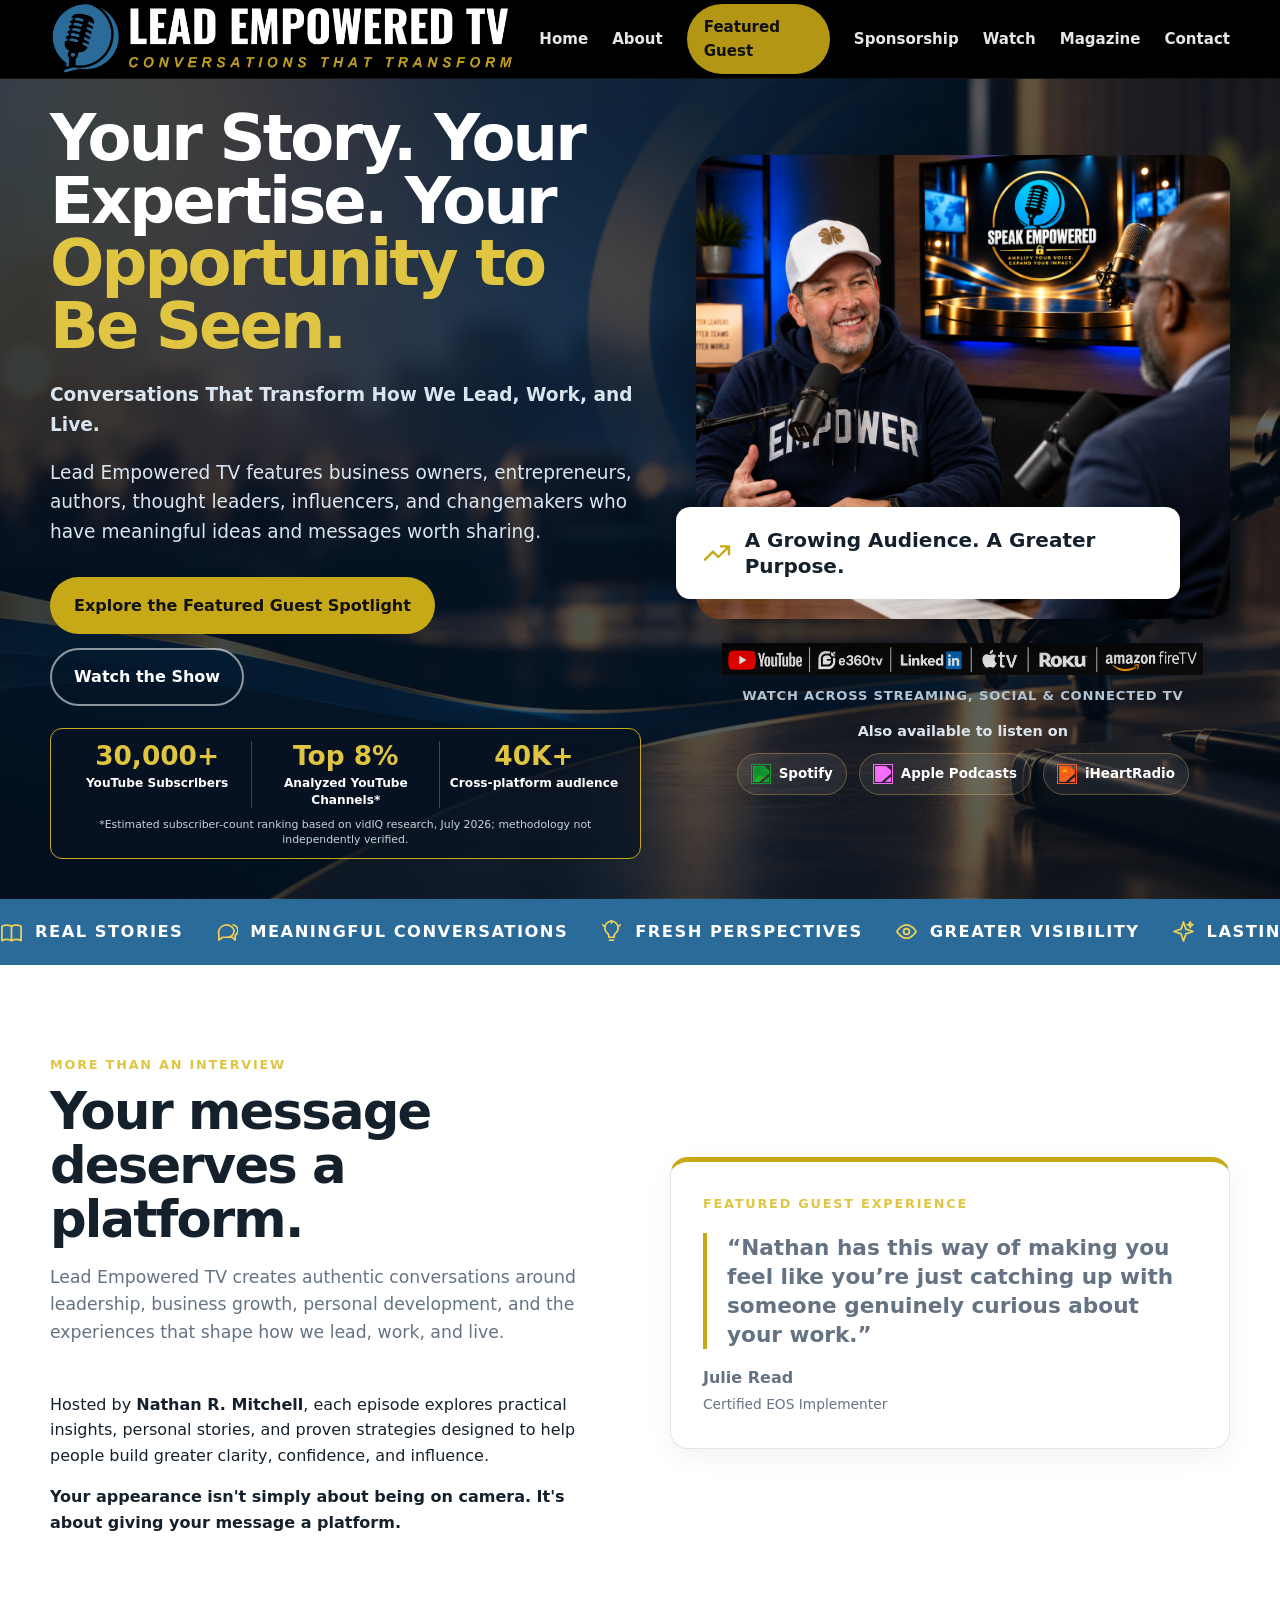
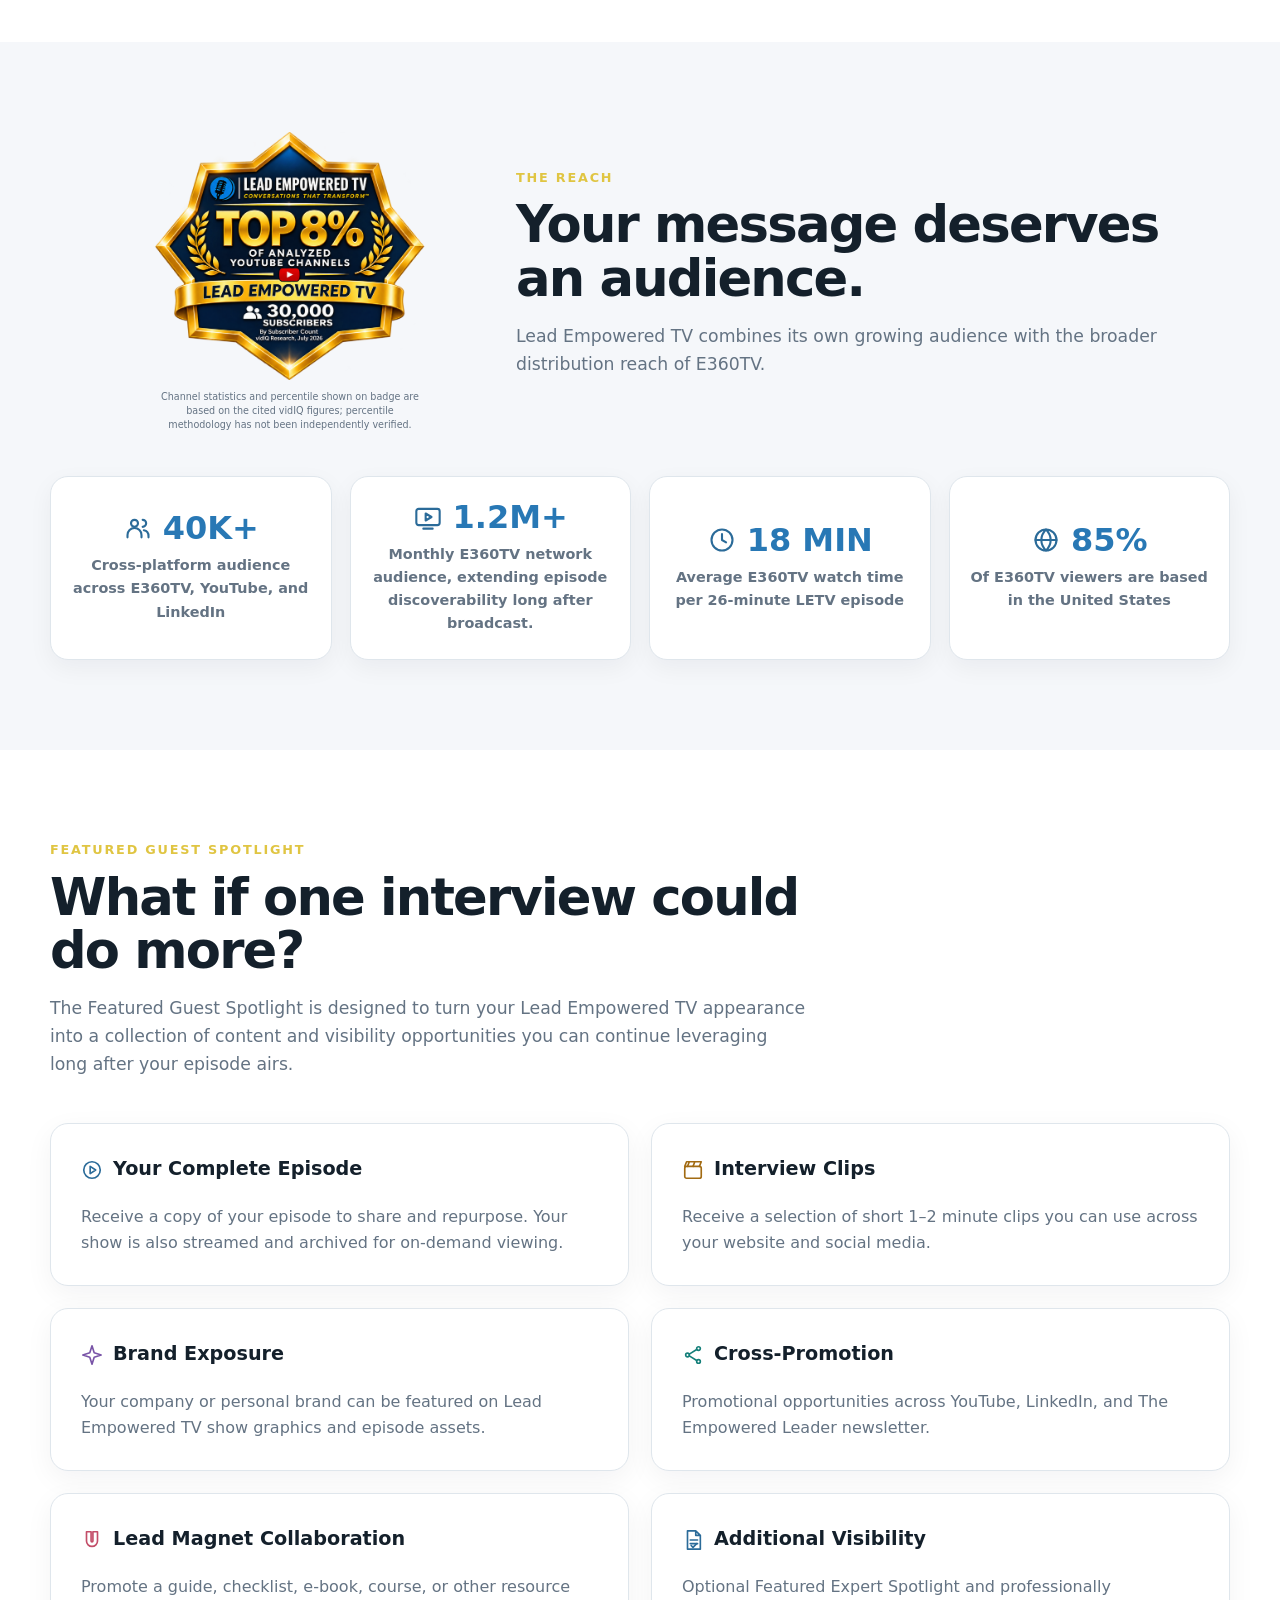
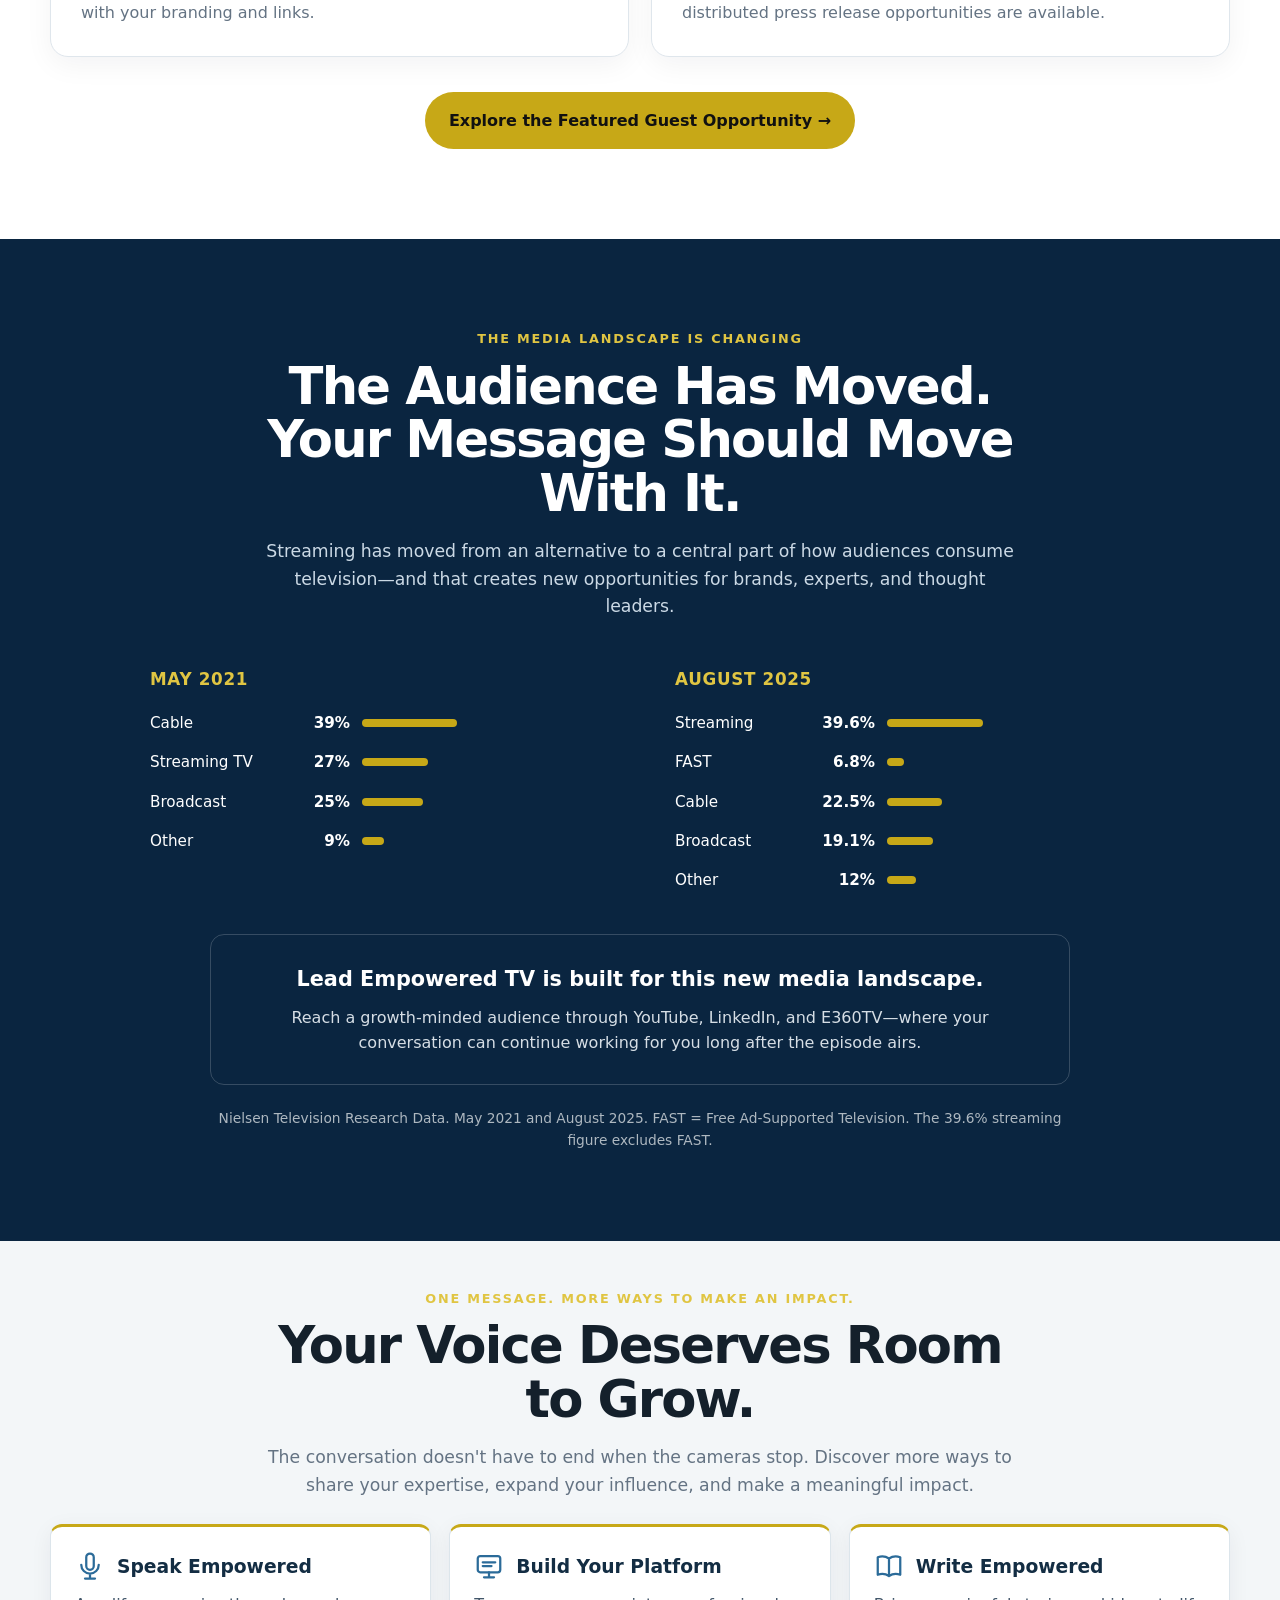
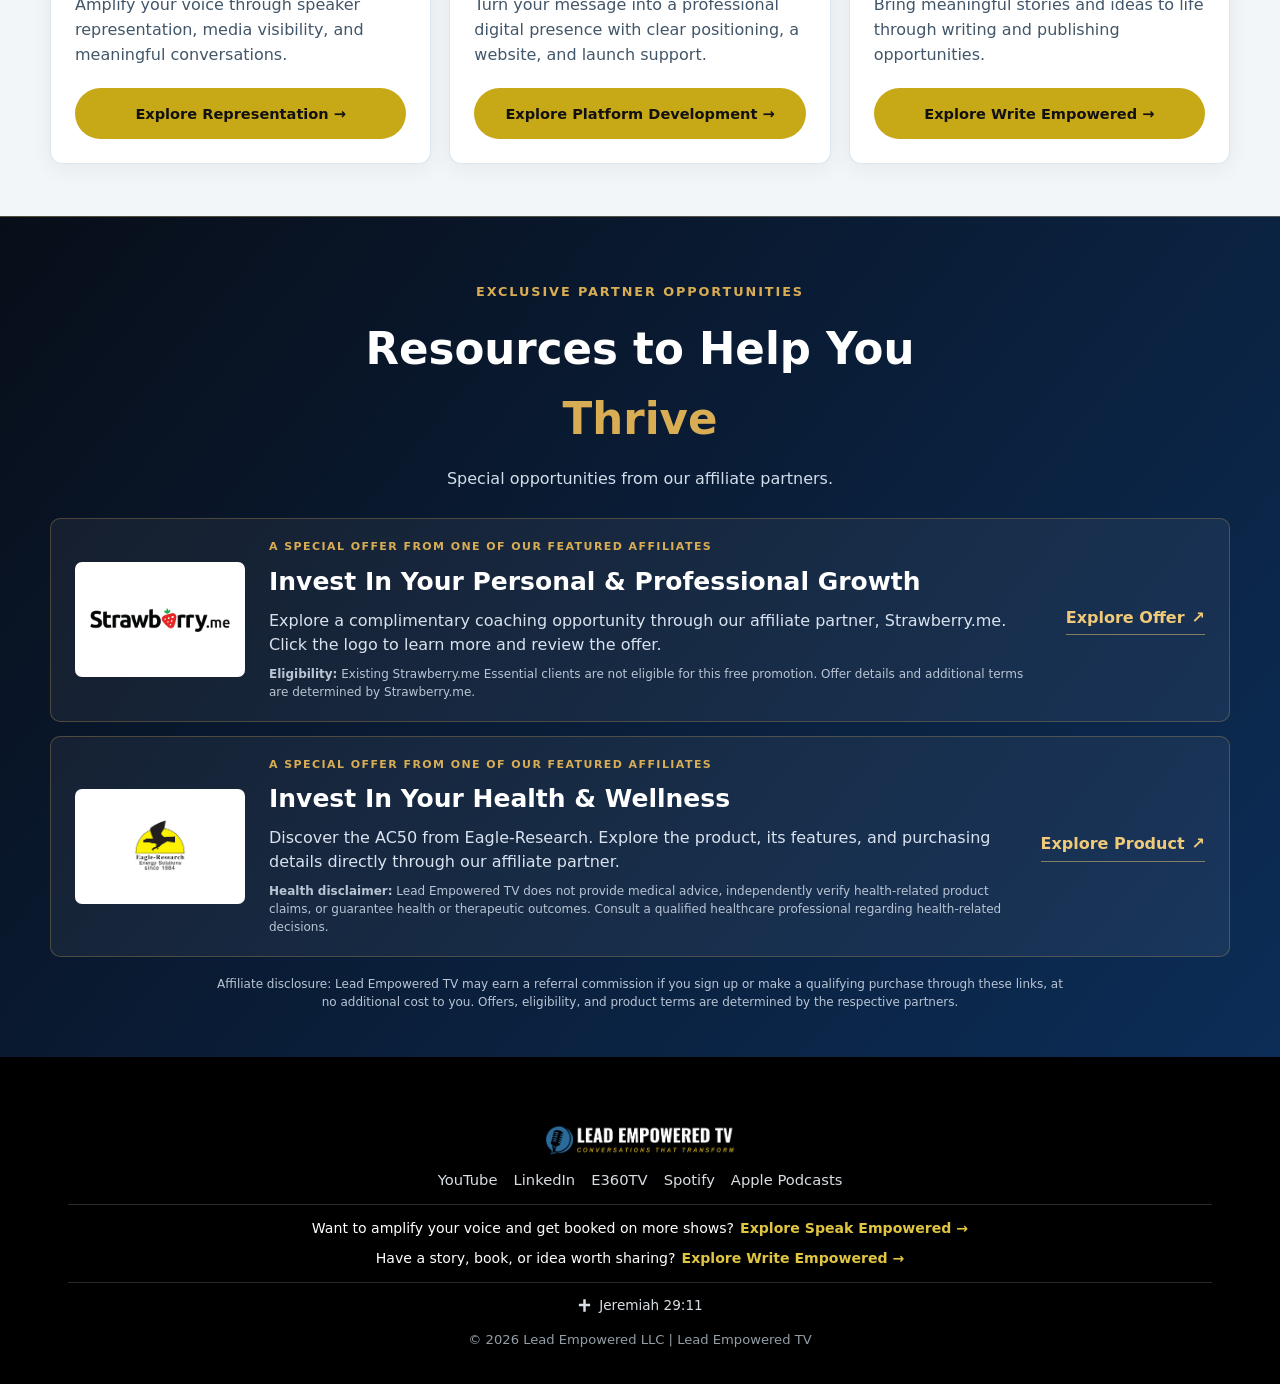
==== commit f9b56e8e: "Integrate magazine page into site navigation and layout" ====
--- a/index.html
+++ b/index.html
@@ -1,8 +1,8 @@
 <!doctype html>
 <html lang="en">
-<head><meta charset="utf-8"><meta name="viewport" content="width=device-width, initial-scale=1"><meta name="description" content="Lead Empowered TV features authentic conversations with business owners, entrepreneurs, authors, thought leaders, influencers and changemakers—broadcast across YouTube, LinkedIn and E360TV."><title>Lead Empowered TV | Conversations That Transform</title><link rel="stylesheet" href="styles.css?v=20261125-hero-spacing-halved"><meta name="theme-color" content="#000000"><link rel="icon" type="image/png" href="assets/letv-logo.png"></head>
+<head><meta charset="utf-8"><meta name="viewport" content="width=device-width, initial-scale=1"><meta name="description" content="Lead Empowered TV features authentic conversations with business owners, entrepreneurs, authors, thought leaders, influencers and changemakers—broadcast across YouTube, LinkedIn and E360TV."><title>Lead Empowered TV | Conversations That Transform</title><link rel="stylesheet" href="styles.css?v=20261126-magazine"><meta name="theme-color" content="#000000"><link rel="icon" type="image/png" href="assets/letv-logo.png"></head>
 <body>
-<header class="site-header"><div class="container nav"><a class="brand" href="index.html"><img src="assets/letv-logo.png" alt="Lead Empowered TV"></a><button class="menu-btn" aria-label="Open navigation" aria-expanded="false">Menu</button><nav class="nav-links"><a href="index.html">Home</a><a href="about.html">About</a><a href="featured-guest.html" class="nav-cta">Featured Guest</a><a href="sponsorship.html">Sponsorship</a><a href="watch.html">Watch</a><a href="contact.html">Contact</a></nav></div></header>
+<header class="site-header"><div class="container nav"><a class="brand" href="index.html"><img src="assets/letv-logo.png" alt="Lead Empowered TV"></a><button class="menu-btn" aria-label="Open navigation" aria-expanded="false">Menu</button><nav class="nav-links"><a href="index.html">Home</a><a href="about.html">About</a><a href="featured-guest.html" class="nav-cta">Featured Guest</a><a href="sponsorship.html">Sponsorship</a><a href="watch.html">Watch</a><a href="magazine.html">Magazine</a><a href="contact.html">Contact</a></nav></div></header>
 <main>
 <section class="hero home-hero"><div class="container hero-grid"><div><h1>Your Story. Your Expertise. Your <span>Opportunity to Be Seen.</span></h1><p><strong>Conversations That Transform How We Lead, Work, and Live.</strong></p><p>Lead Empowered TV features business owners, entrepreneurs, authors, thought leaders, influencers, and changemakers who have meaningful ideas and messages worth sharing.</p><div class="hero-actions"><a class="btn btn-primary" href="featured-guest.html">Explore the Featured Guest Spotlight</a><a class="btn btn-outline" href="watch.html">Watch the Show</a></div><div class="hero-credibility" aria-label="Lead Empowered TV audience milestones"><div class="hero-credibility-grid"><div><strong>30,000+</strong><span>YouTube Subscribers</span></div><div><strong>Top 8%</strong><span>Analyzed YouTube Channels*</span></div><div><strong>40K+</strong><span>Cross-platform audience</span></div></div><p class="hero-credibility-note">*Estimated subscriber-count ranking based on vidIQ research, July 2026; methodology not independently verified.</p></div></div><div class="hero-visual"><div class="hero-image"><a href="https://speakempowered.com" target="_blank" rel="noopener noreferrer" aria-label="Visit Speak Empowered (opens in a new tab)"><img src="assets/Speak%20Empowered%20Podcast%20Studio.png" alt="Speak Empowered podcast studio conversation"></a><div class="hero-badge hero-milestone-badge"><svg viewBox="0 0 24 24" fill="none" stroke="currentColor" stroke-width="1.8" stroke-linecap="round" stroke-linejoin="round" aria-hidden="true"><path d="m3 17 6-6 4 4 8-8m-6 0h6v6"/></svg><span>A Growing Audience. A Greater Purpose.</span></div></div><div class="hero-platforms"><img src="assets/platform-logos.png.png" alt="Watch Lead Empowered TV on YouTube, E360TV, LinkedIn, Apple TV, Roku, and Amazon Fire TV"><p>Watch Across Streaming, Social &amp; Connected TV</p><div class="hero-audio-platforms" aria-label="Also available on audio platforms"><span class="hero-audio-intro">Also available to listen on</span><div class="hero-audio-list"><a class="hero-audio-service audio-spotify" href="https://open.spotify.com/show/033vvE1kZhwnEYryCUpQne" target="_blank" rel="noopener noreferrer" aria-label="Listen on Spotify (opens in a new tab)"><img src="https://cdn.jsdelivr.net/npm/simple-icons@v15/icons/spotify.svg" alt="" loading="lazy">Spotify</a><a class="hero-audio-service audio-apple" href="https://podcasts.apple.com/us/podcast/lead-empowered-tv-conversations-that-transform-how/id1896902342" target="_blank" rel="noopener noreferrer" aria-label="Listen on Apple Podcasts (opens in a new tab)"><img src="https://cdn.jsdelivr.net/npm/simple-icons@v15/icons/applepodcasts.svg" alt="" loading="lazy">Apple Podcasts</a><a class="hero-audio-service audio-iheart" href="https://www.iheart.com/podcast/1333-lead-empowered-tv-convers-336677983/" target="_blank" rel="noopener noreferrer" aria-label="Listen on iHeartRadio (opens in a new tab)"><img src="https://cdn.jsdelivr.net/npm/simple-icons@v15/icons/iheartradio.svg" alt="" loading="lazy">iHeartRadio</a></div></div></div></div></div></section>
 <div class="home-ticker" aria-label="REAL STORIES • MEANINGFUL CONVERSATIONS • FRESH PERSPECTIVES • GREATER VISIBILITY • LASTING IMPACT"><div class="home-ticker-track" aria-hidden="true"><div class="home-ticker-set"><span class="ticker-item"><svg class="ticker-icon" viewBox="0 0 24 24" fill="none" stroke="currentColor" stroke-width="1.8" stroke-linecap="round" stroke-linejoin="round" aria-hidden="true" focusable="false"><path d="M12 6.5c3-1.5 7-1.5 10 0v15c-3-1.5-7-1.5-10 0-3-1.5-7-1.5-10 0v-15c3-1.5 7-1.5 10 0z"/><path d="M12 6.5v15"/></svg><span>REAL STORIES</span></span><span class="ticker-item"><svg class="ticker-icon" viewBox="0 0 24 24" fill="none" stroke="currentColor" stroke-width="1.8" stroke-linecap="round" stroke-linejoin="round" aria-hidden="true" focusable="false"><path d="M20 11a7 7 0 0 1-7 7H8l-4 3v-5a7 7 0 1 1 16-5z"/><path d="M15 18h3l3 3v-5a6 6 0 0 0-2-11"/></svg><span>MEANINGFUL CONVERSATIONS</span></span><span class="ticker-item"><svg class="ticker-icon" viewBox="0 0 24 24" fill="none" stroke="currentColor" stroke-width="1.8" stroke-linecap="round" stroke-linejoin="round" aria-hidden="true" focusable="false"><path d="M9 18h6m-5 3h4M8 14a7 7 0 1 1 8 0c-1 1-1.5 2-1.5 4h-5C9.5 16 9 15 8 14z"/><path d="M12 1v2M3 5l2 2M21 5l-2 2"/></svg><span>FRESH PERSPECTIVES</span></span><span class="ticker-item"><svg class="ticker-icon" viewBox="0 0 24 24" fill="none" stroke="currentColor" stroke-width="1.8" stroke-linecap="round" stroke-linejoin="round" aria-hidden="true" focusable="false"><path d="M2 12s4-7 10-7 10 7 10 7-4 7-10 7S2 12 2 12z"/><circle cx="12" cy="12" r="3"/></svg><span>GREATER VISIBILITY</span></span><span class="ticker-item"><svg class="ticker-icon" viewBox="0 0 24 24" fill="none" stroke="currentColor" stroke-width="1.8" stroke-linecap="round" stroke-linejoin="round" aria-hidden="true" focusable="false"><path d="m12 2 2.5 7.5L22 12l-7.5 2.5L12 22l-2.5-7.5L2 12l7.5-2.5L12 2z"/><path d="m19 2 .7 2.3L22 5l-2.3.7L19 8l-.7-2.3L16 5l2.3-.7L19 2z"/></svg><span>LASTING IMPACT</span></span></div><div class="home-ticker-set"><span class="ticker-item"><svg class="ticker-icon" viewBox="0 0 24 24" fill="none" stroke="currentColor" stroke-width="1.8" stroke-linecap="round" stroke-linejoin="round" aria-hidden="true" focusable="false"><path d="M12 6.5c3-1.5 7-1.5 10 0v15c-3-1.5-7-1.5-10 0-3-1.5-7-1.5-10 0v-15c3-1.5 7-1.5 10 0z"/><path d="M12 6.5v15"/></svg><span>REAL STORIES</span></span><span class="ticker-item"><svg class="ticker-icon" viewBox="0 0 24 24" fill="none" stroke="currentColor" stroke-width="1.8" stroke-linecap="round" stroke-linejoin="round" aria-hidden="true" focusable="false"><path d="M20 11a7 7 0 0 1-7 7H8l-4 3v-5a7 7 0 1 1 16-5z"/><path d="M15 18h3l3 3v-5a6 6 0 0 0-2-11"/></svg><span>MEANINGFUL CONVERSATIONS</span></span><span class="ticker-item"><svg class="ticker-icon" viewBox="0 0 24 24" fill="none" stroke="currentColor" stroke-width="1.8" stroke-linecap="round" stroke-linejoin="round" aria-hidden="true" focusable="false"><path d="M9 18h6m-5 3h4M8 14a7 7 0 1 1 8 0c-1 1-1.5 2-1.5 4h-5C9.5 16 9 15 8 14z"/><path d="M12 1v2M3 5l2 2M21 5l-2 2"/></svg><span>FRESH PERSPECTIVES</span></span><span class="ticker-item"><svg class="ticker-icon" viewBox="0 0 24 24" fill="none" stroke="currentColor" stroke-width="1.8" stroke-linecap="round" stroke-linejoin="round" aria-hidden="true" focusable="false"><path d="M2 12s4-7 10-7 10 7 10 7-4 7-10 7S2 12 2 12z"/><circle cx="12" cy="12" r="3"/></svg><span>GREATER VISIBILITY</span></span><span class="ticker-item"><svg class="ticker-icon" viewBox="0 0 24 24" fill="none" stroke="currentColor" stroke-width="1.8" stroke-linecap="round" stroke-linejoin="round" aria-hidden="true" focusable="false"><path d="m12 2 2.5 7.5L22 12l-7.5 2.5L12 22l-2.5-7.5L2 12l7.5-2.5L12 2z"/><path d="m19 2 .7 2.3L22 5l-2.3.7L19 8l-.7-2.3L16 5l2.3-.7L19 2z"/></svg><span>LASTING IMPACT</span></span></div></div></div>
